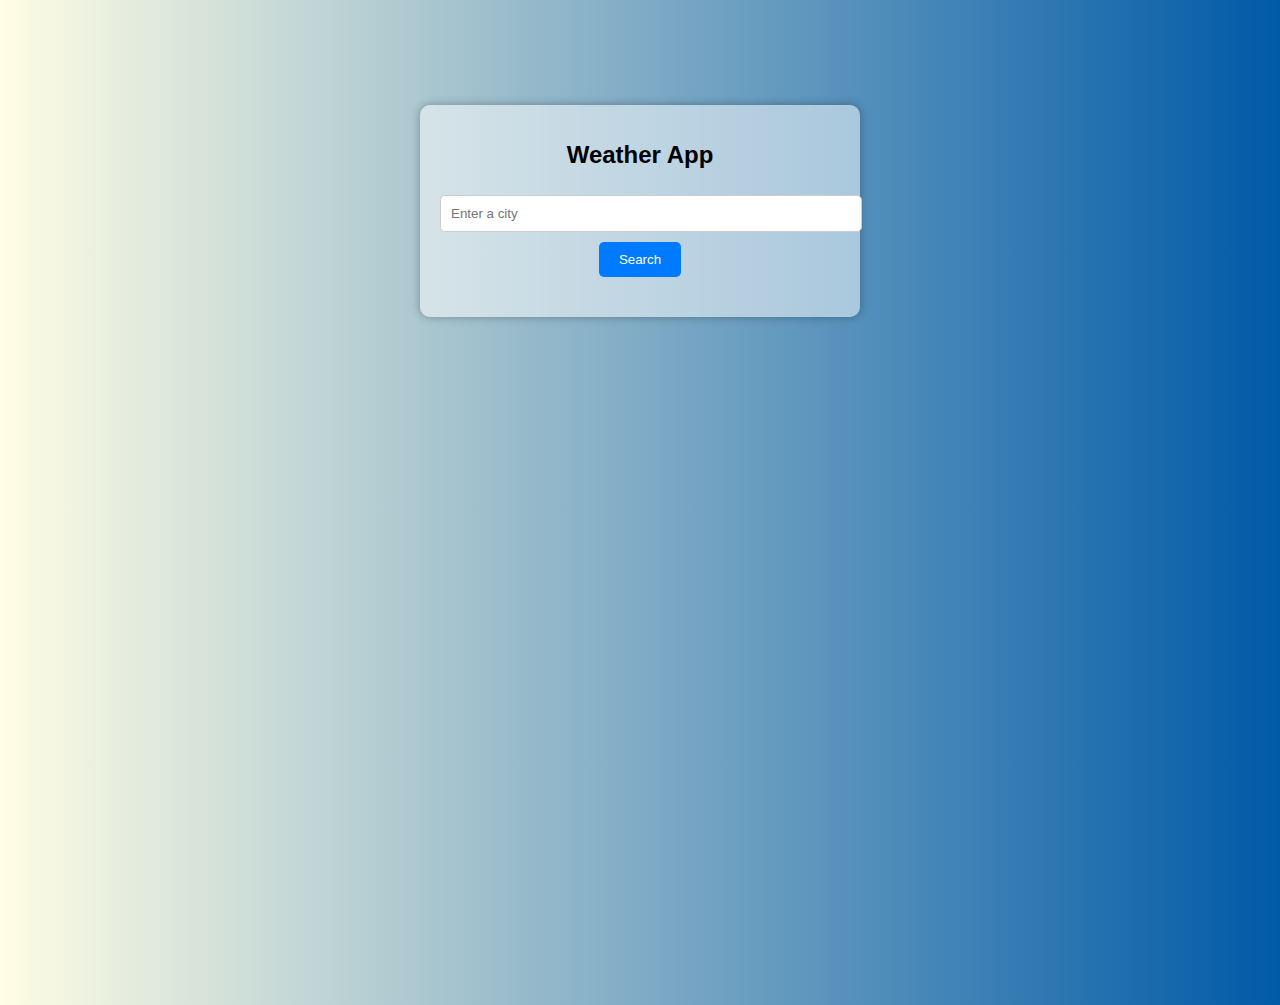
==== weather app.html @ 70c556b7 "new files" ====
<!DOCTYPE html>
<html lang="en">
  
  
<head>
    <meta charset="UTF-8">
    <meta name="viewport" content="width=device-width, initial-scale=1.0">
    <title>Weather App</title>
    <link rel="stylesheet" href="./css.css">
    <link rel="js" href="./java.js">
</head>
<body>
    <div class="container">
        <h1>Weather App</h1>
        <input type="text" id="locationInput" placeholder="Enter a city">
        <button id="searchButton">Search</button>
        <div class="weather-info">
            <h2 id="location"></h2>
            <p id="temperature"></p>
            <p id="description"></p>
        </div>
    </div>
    <script src="script.js"></script>
</body>
</html>
---- css.css ----
body {
  font-family: Arial, sans-serif;
  background-color: #f0f0f0;
}

.container {
  max-width: 400px;
  margin: 0 auto;
  text-align: center;
  padding: 20px;
  background-color: rgba(255, 255, 255, 0.5);
  border-radius: 10px;
  box-shadow: 0 0 10px rgba(0, 0, 0, 0.3);
  margin-top: 105px;
}

h1 {
  font-size: 24px;
}

input[type="text"] {
  width: 100%;
  padding: 10px;
  margin: 10px 0;
  border: 1px solid #ccc;
  border-radius: 5px;
}

button {
  background-color: #007BFF;
  color: #fff;
  border: none;
  padding: 10px 20px;
  border-radius: 5px;
  cursor: pointer;
}

.weather-info {
  margin-top: 20px;
}

body {
  background: #005AA7;
  background: -webkit-linear-gradient(to right, #FFFDE4, #005AA7);
  background: linear-gradient(to right, #FFFDE4, #005AA7);

  font-family: Arial, sans-serif;

  background-size: cover;
  background-position: center;
  background-repeat: no-repeat;
  height: 100vh;
  margin: 0;
  padding: 0;
}
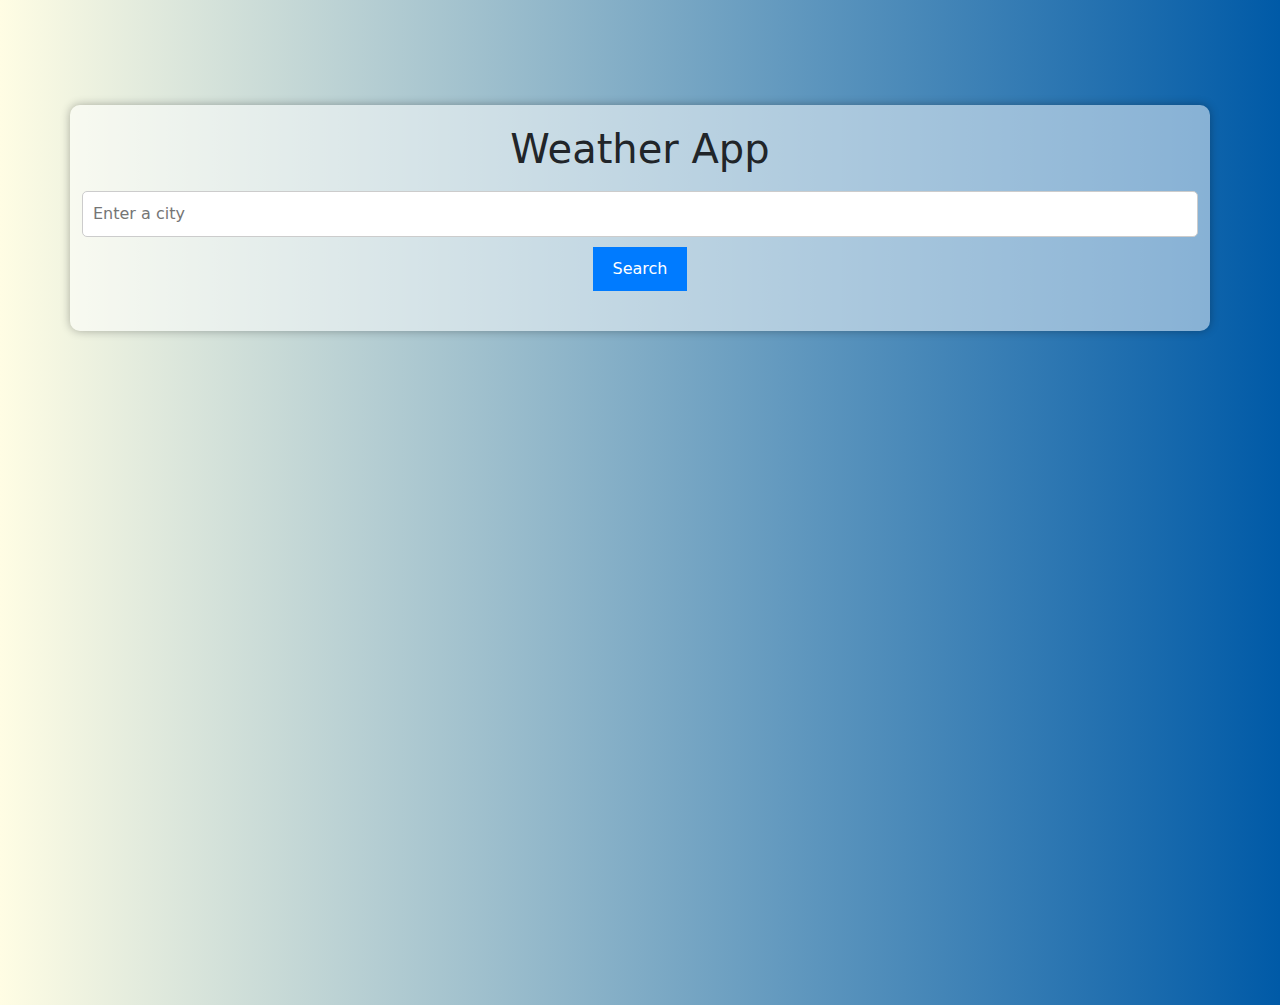
==== commit 8cee1589: "new files" ====
--- a/weather app.html
+++ b/weather app.html
@@ -1,15 +1,19 @@
 <!DOCTYPE html>
 <html lang="en">
-  
-  
+
+
 <head>
     <meta charset="UTF-8">
     <meta name="viewport" content="width=device-width, initial-scale=1.0">
     <title>Weather App</title>
     <link rel="stylesheet" href="./css.css">
     <link rel="js" href="./java.js">
+    <link rel="stylesheet" href="CSS guide.css">
+
 </head>
+
 <body>
+
     <div class="container">
         <h1>Weather App</h1>
         <input type="text" id="locationInput" placeholder="Enter a city">
@@ -22,4 +26,5 @@
     </div>
     <script src="script.js"></script>
 </body>
+
 </html>--- a/CSS guide.css
+++ b/CSS guide.css
@@ -0,0 +1,11752 @@
+@charset "UTF-8"; /*!
+ * Bootstrap  v5.3.2 (https://getbootstrap.com/)
+ * Copyright 2011-2023 The Bootstrap Authors
+ * Licensed under MIT (https://github.com/twbs/bootstrap/blob/main/LICENSE)
+ */
+:root,
+[data-bs-theme="light"] {
+  --bs-blue: #0d6efd;
+  --bs-indigo: #6610f2;
+  --bs-purple: #6f42c1;
+  --bs-pink: #d63384;
+  --bs-red: #dc3545;
+  --bs-orange: #fd7e14;
+  --bs-yellow: #ffc107;
+  --bs-green: #198754;
+  --bs-teal: #20c997;
+  --bs-cyan: #0dcaf0;
+  --bs-black: #000;
+  --bs-white: #fff;
+  --bs-gray: #6c757d;
+  --bs-gray-dark: #343a40;
+  --bs-gray-100: #f8f9fa;
+  --bs-gray-200: #e9ecef;
+  --bs-gray-300: #dee2e6;
+  --bs-gray-400: #ced4da;
+  --bs-gray-500: #adb5bd;
+  --bs-gray-600: #6c757d;
+  --bs-gray-700: #495057;
+  --bs-gray-800: #343a40;
+  --bs-gray-900: #212529;
+  --bs-primary: #0d6efd;
+  --bs-secondary: #6c757d;
+  --bs-success: #198754;
+  --bs-info: #0dcaf0;
+  --bs-warning: #ffc107;
+  --bs-danger: #dc3545;
+  --bs-light: #f8f9fa;
+  --bs-dark: #212529;
+  --bs-primary-rgb: 13, 110, 253;
+  --bs-secondary-rgb: 108, 117, 125;
+  --bs-success-rgb: 25, 135, 84;
+  --bs-info-rgb: 13, 202, 240;
+  --bs-warning-rgb: 255, 193, 7;
+  --bs-danger-rgb: 220, 53, 69;
+  --bs-light-rgb: 248, 249, 250;
+  --bs-dark-rgb: 33, 37, 41;
+  --bs-primary-text-emphasis: #052c65;
+  --bs-secondary-text-emphasis: #2b2f32;
+  --bs-success-text-emphasis: #0a3622;
+  --bs-info-text-emphasis: #055160;
+  --bs-warning-text-emphasis: #664d03;
+  --bs-danger-text-emphasis: #58151c;
+  --bs-light-text-emphasis: #495057;
+  --bs-dark-text-emphasis: #495057;
+  --bs-primary-bg-subtle: #cfe2ff;
+  --bs-secondary-bg-subtle: #e2e3e5;
+  --bs-success-bg-subtle: #d1e7dd;
+  --bs-info-bg-subtle: #cff4fc;
+  --bs-warning-bg-subtle: #fff3cd;
+  --bs-danger-bg-subtle: #f8d7da;
+  --bs-light-bg-subtle: #fcfcfd;
+  --bs-dark-bg-subtle: #ced4da;
+  --bs-primary-border-subtle: #9ec5fe;
+  --bs-secondary-border-subtle: #c4c8cb;
+  --bs-success-border-subtle: #a3cfbb;
+  --bs-info-border-subtle: #9eeaf9;
+  --bs-warning-border-subtle: #ffe69c;
+  --bs-danger-border-subtle: #f1aeb5;
+  --bs-light-border-subtle: #e9ecef;
+  --bs-dark-border-subtle: #adb5bd;
+  --bs-white-rgb: 255, 255, 255;
+  --bs-black-rgb: 0, 0, 0;
+  --bs-font-sans-serif: system-ui, -apple-system, "Segoe UI", Roboto,
+    "Helvetica Neue", "Noto Sans", "Liberation Sans", Arial, sans-serif,
+    "Apple Color Emoji", "Segoe UI Emoji", "Segoe UI Symbol", "Noto Color Emoji";
+  --bs-font-monospace: SFMono-Regular, Menlo, Monaco, Consolas,
+    "Liberation Mono", "Courier New", monospace;
+  --bs-gradient: linear-gradient(
+    180deg,
+    rgba(255, 255, 255, 0.15),
+    rgba(255, 255, 255, 0)
+  );
+  --bs-body-font-family: var(--bs-font-sans-serif);
+  --bs-body-font-size: 1rem;
+  --bs-body-font-weight: 400;
+  --bs-body-line-height: 1.5;
+  --bs-body-color: #212529;
+  --bs-body-color-rgb: 33, 37, 41;
+  --bs-body-bg: #fff;
+  --bs-body-bg-rgb: 255, 255, 255;
+  --bs-emphasis-color: #000;
+  --bs-emphasis-color-rgb: 0, 0, 0;
+  --bs-secondary-color: rgba(33, 37, 41, 0.75);
+  --bs-secondary-color-rgb: 33, 37, 41;
+  --bs-secondary-bg: #e9ecef;
+  --bs-secondary-bg-rgb: 233, 236, 239;
+  --bs-tertiary-color: rgba(33, 37, 41, 0.5);
+  --bs-tertiary-color-rgb: 33, 37, 41;
+  --bs-tertiary-bg: #f8f9fa;
+  --bs-tertiary-bg-rgb: 248, 249, 250;
+  --bs-heading-color: inherit;
+  --bs-link-color: #0d6efd;
+  --bs-link-color-rgb: 13, 110, 253;
+  --bs-link-decoration: underline;
+  --bs-link-hover-color: #0a58ca;
+  --bs-link-hover-color-rgb: 10, 88, 202;
+  --bs-code-color: #d63384;
+  --bs-highlight-color: #212529;
+  --bs-highlight-bg: #fff3cd;
+  --bs-border-width: 1px;
+  --bs-border-style: solid;
+  --bs-border-color: #dee2e6;
+  --bs-border-color-translucent: rgba(0, 0, 0, 0.175);
+  --bs-border-radius: 0.375rem;
+  --bs-border-radius-sm: 0.25rem;
+  --bs-border-radius-lg: 0.5rem;
+  --bs-border-radius-xl: 1rem;
+  --bs-border-radius-xxl: 2rem;
+  --bs-border-radius-2xl: var(--bs-border-radius-xxl);
+  --bs-border-radius-pill: 50rem;
+  --bs-box-shadow: 0 0.5rem 1rem rgba(0, 0, 0, 0.15);
+  --bs-box-shadow-sm: 0 0.125rem 0.25rem rgba(0, 0, 0, 0.075);
+  --bs-box-shadow-lg: 0 1rem 3rem rgba(0, 0, 0, 0.175);
+  --bs-box-shadow-inset: inset 0 1px 2px rgba(0, 0, 0, 0.075);
+  --bs-focus-ring-width: 0.25rem;
+  --bs-focus-ring-opacity: 0.25;
+  --bs-focus-ring-color: rgba(13, 110, 253, 0.25);
+  --bs-form-valid-color: #198754;
+  --bs-form-valid-border-color: #198754;
+  --bs-form-invalid-color: #dc3545;
+  --bs-form-invalid-border-color: #dc3545;
+}
+[data-bs-theme="dark"] {
+  color-scheme: dark;
+  --bs-body-color: #dee2e6;
+  --bs-body-color-rgb: 222, 226, 230;
+  --bs-body-bg: #212529;
+  --bs-body-bg-rgb: 33, 37, 41;
+  --bs-emphasis-color: #fff;
+  --bs-emphasis-color-rgb: 255, 255, 255;
+  --bs-secondary-color: rgba(222, 226, 230, 0.75);
+  --bs-secondary-color-rgb: 222, 226, 230;
+  --bs-secondary-bg: #343a40;
+  --bs-secondary-bg-rgb: 52, 58, 64;
+  --bs-tertiary-color: rgba(222, 226, 230, 0.5);
+  --bs-tertiary-color-rgb: 222, 226, 230;
+  --bs-tertiary-bg: #2b3035;
+  --bs-tertiary-bg-rgb: 43, 48, 53;
+  --bs-primary-text-emphasis: #6ea8fe;
+  --bs-secondary-text-emphasis: #a7acb1;
+  --bs-success-text-emphasis: #75b798;
+  --bs-info-text-emphasis: #6edff6;
+  --bs-warning-text-emphasis: #ffda6a;
+  --bs-danger-text-emphasis: #ea868f;
+  --bs-light-text-emphasis: #f8f9fa;
+  --bs-dark-text-emphasis: #dee2e6;
+  --bs-primary-bg-subtle: #031633;
+  --bs-secondary-bg-subtle: #161719;
+  --bs-success-bg-subtle: #051b11;
+  --bs-info-bg-subtle: #032830;
+  --bs-warning-bg-subtle: #332701;
+  --bs-danger-bg-subtle: #2c0b0e;
+  --bs-light-bg-subtle: #343a40;
+  --bs-dark-bg-subtle: #1a1d20;
+  --bs-primary-border-subtle: #084298;
+  --bs-secondary-border-subtle: #41464b;
+  --bs-success-border-subtle: #0f5132;
+  --bs-info-border-subtle: #087990;
+  --bs-warning-border-subtle: #997404;
+  --bs-danger-border-subtle: #842029;
+  --bs-light-border-subtle: #495057;
+  --bs-dark-border-subtle: #343a40;
+  --bs-heading-color: inherit;
+  --bs-link-color: #6ea8fe;
+  --bs-link-hover-color: #8bb9fe;
+  --bs-link-color-rgb: 110, 168, 254;
+  --bs-link-hover-color-rgb: 139, 185, 254;
+  --bs-code-color: #e685b5;
+  --bs-highlight-color: #dee2e6;
+  --bs-highlight-bg: #664d03;
+  --bs-border-color: #495057;
+  --bs-border-color-translucent: rgba(255, 255, 255, 0.15);
+  --bs-form-valid-color: #75b798;
+  --bs-form-valid-border-color: #75b798;
+  --bs-form-invalid-color: #ea868f;
+  --bs-form-invalid-border-color: #ea868f;
+}
+*,
+::after,
+::before {
+  box-sizing: border-box;
+}
+@media (prefers-reduced-motion: no-preference) {
+  :root {
+    scroll-behavior: smooth;
+  }
+}
+body {
+  margin: 0;
+  font-family: var(--bs-body-font-family);
+  font-size: var(--bs-body-font-size);
+  font-weight: var(--bs-body-font-weight);
+  line-height: var(--bs-body-line-height);
+  color: var(--bs-body-color);
+  text-align: var(--bs-body-text-align);
+  background-color: var(--bs-body-bg);
+  -webkit-text-size-adjust: 100%;
+  -webkit-tap-highlight-color: transparent;
+}
+hr {
+  margin: 1rem 0;
+  color: inherit;
+  border: 0;
+  border-top: var(--bs-border-width) solid;
+  opacity: 0.25;
+}
+.h1,
+.h2,
+.h3,
+.h4,
+.h5,
+.h6,
+h1,
+h2,
+h3,
+h4,
+h5,
+h6 {
+  margin-top: 0;
+  margin-bottom: 0.5rem;
+  font-weight: 500;
+  line-height: 1.2;
+  color: var(--bs-heading-color);
+}
+.h1,
+h1 {
+  font-size: calc(1.375rem + 1.5vw);
+}
+@media (min-width: 1200px) {
+  .h1,
+  h1 {
+    font-size: 2.5rem;
+  }
+}
+.h2,
+h2 {
+  font-size: calc(1.325rem + 0.9vw);
+}
+@media (min-width: 1200px) {
+  .h2,
+  h2 {
+    font-size: 2rem;
+  }
+}
+.h3,
+h3 {
+  font-size: calc(1.3rem + 0.6vw);
+}
+@media (min-width: 1200px) {
+  .h3,
+  h3 {
+    font-size: 1.75rem;
+  }
+}
+.h4,
+h4 {
+  font-size: calc(1.275rem + 0.3vw);
+}
+@media (min-width: 1200px) {
+  .h4,
+  h4 {
+    font-size: 1.5rem;
+  }
+}
+.h5,
+h5 {
+  font-size: 1.25rem;
+}
+.h6,
+h6 {
+  font-size: 1rem;
+}
+p {
+  margin-top: 0;
+  margin-bottom: 1rem;
+}
+abbr[title] {
+  -webkit-text-decoration: underline dotted;
+  text-decoration: underline dotted;
+  cursor: help;
+  -webkit-text-decoration-skip-ink: none;
+  text-decoration-skip-ink: none;
+}
+address {
+  margin-bottom: 1rem;
+  font-style: normal;
+  line-height: inherit;
+}
+ol,
+ul {
+  padding-left: 2rem;
+}
+dl,
+ol,
+ul {
+  margin-top: 0;
+  margin-bottom: 1rem;
+}
+ol ol,
+ol ul,
+ul ol,
+ul ul {
+  margin-bottom: 0;
+}
+dt {
+  font-weight: 700;
+}
+dd {
+  margin-bottom: 0.5rem;
+  margin-left: 0;
+}
+blockquote {
+  margin: 0 0 1rem;
+}
+b,
+strong {
+  font-weight: bolder;
+}
+.small,
+small {
+  font-size: 0.875em;
+}
+.mark,
+mark {
+  padding: 0.1875em;
+  color: var(--bs-highlight-color);
+  background-color: var(--bs-highlight-bg);
+}
+sub,
+sup {
+  position: relative;
+  font-size: 0.75em;
+  line-height: 0;
+  vertical-align: baseline;
+}
+sub {
+  bottom: -0.25em;
+}
+sup {
+  top: -0.5em;
+}
+a {
+  color: rgba(var(--bs-link-color-rgb), var(--bs-link-opacity, 1));
+  text-decoration: underline;
+}
+a:hover {
+  --bs-link-color-rgb: var(--bs-link-hover-color-rgb);
+}
+a:not([href]):not([class]),
+a:not([href]):not([class]):hover {
+  color: inherit;
+  text-decoration: none;
+}
+code,
+kbd,
+pre,
+samp {
+  font-family: var(--bs-font-monospace);
+  font-size: 1em;
+}
+pre {
+  display: block;
+  margin-top: 0;
+  margin-bottom: 1rem;
+  overflow: auto;
+  font-size: 0.875em;
+}
+pre code {
+  font-size: inherit;
+  color: inherit;
+  word-break: normal;
+}
+code {
+  font-size: 0.875em;
+  color: var(--bs-code-color);
+  word-wrap: break-word;
+}
+a > code {
+  color: inherit;
+}
+kbd {
+  padding: 0.1875rem 0.375rem;
+  font-size: 0.875em;
+  color: var(--bs-body-bg);
+  background-color: var(--bs-body-color);
+  border-radius: 0.25rem;
+}
+kbd kbd {
+  padding: 0;
+  font-size: 1em;
+}
+figure {
+  margin: 0 0 1rem;
+}
+img,
+svg {
+  vertical-align: middle;
+}
+table {
+  caption-side: bottom;
+  border-collapse: collapse;
+}
+caption {
+  padding-top: 0.5rem;
+  padding-bottom: 0.5rem;
+  color: var(--bs-secondary-color);
+  text-align: left;
+}
+th {
+  text-align: inherit;
+  text-align: -webkit-match-parent;
+}
+tbody,
+td,
+tfoot,
+th,
+thead,
+tr {
+  border-color: inherit;
+  border-style: solid;
+  border-width: 0;
+}
+label {
+  display: inline-block;
+}
+button {
+  border-radius: 0;
+}
+button:focus:not(:focus-visible) {
+  outline: 0;
+}
+button,
+input,
+optgroup,
+select,
+textarea {
+  margin: 0;
+  font-family: inherit;
+  font-size: inherit;
+  line-height: inherit;
+}
+button,
+select {
+  text-transform: none;
+}
+[role="button"] {
+  cursor: pointer;
+}
+select {
+  word-wrap: normal;
+}
+select:disabled {
+  opacity: 1;
+}
+[list]:not([type="date"]):not([type="datetime-local"]):not([type="month"]):not(
+    [type="week"]
+  ):not([type="time"])::-webkit-calendar-picker-indicator {
+  display: none !important;
+}
+[type="button"],
+[type="reset"],
+[type="submit"],
+button {
+  -webkit-appearance: button;
+}
+[type="button"]:not(:disabled),
+[type="reset"]:not(:disabled),
+[type="submit"]:not(:disabled),
+button:not(:disabled) {
+  cursor: pointer;
+}
+::-moz-focus-inner {
+  padding: 0;
+  border-style: none;
+}
+textarea {
+  resize: vertical;
+}
+fieldset {
+  min-width: 0;
+  padding: 0;
+  margin: 0;
+  border: 0;
+}
+legend {
+  float: left;
+  width: 100%;
+  padding: 0;
+  margin-bottom: 0.5rem;
+  font-size: calc(1.275rem + 0.3vw);
+  line-height: inherit;
+}
+@media (min-width: 1200px) {
+  legend {
+    font-size: 1.5rem;
+  }
+}
+legend + * {
+  clear: left;
+}
+::-webkit-datetime-edit-day-field,
+::-webkit-datetime-edit-fields-wrapper,
+::-webkit-datetime-edit-hour-field,
+::-webkit-datetime-edit-minute,
+::-webkit-datetime-edit-month-field,
+::-webkit-datetime-edit-text,
+::-webkit-datetime-edit-year-field {
+  padding: 0;
+}
+::-webkit-inner-spin-button {
+  height: auto;
+}
+[type="search"] {
+  -webkit-appearance: textfield;
+  outline-offset: -2px;
+}
+::-webkit-search-decoration {
+  -webkit-appearance: none;
+}
+::-webkit-color-swatch-wrapper {
+  padding: 0;
+}
+::-webkit-file-upload-button {
+  font: inherit;
+  -webkit-appearance: button;
+}
+::file-selector-button {
+  font: inherit;
+  -webkit-appearance: button;
+}
+output {
+  display: inline-block;
+}
+iframe {
+  border: 0;
+}
+summary {
+  display: list-item;
+  cursor: pointer;
+}
+progress {
+  vertical-align: baseline;
+}
+[hidden] {
+  display: none !important;
+}
+.lead {
+  font-size: 1.25rem;
+  font-weight: 300;
+}
+.display-1 {
+  font-size: calc(1.625rem + 4.5vw);
+  font-weight: 300;
+  line-height: 1.2;
+}
+@media (min-width: 1200px) {
+  .display-1 {
+    font-size: 5rem;
+  }
+}
+.display-2 {
+  font-size: calc(1.575rem + 3.9vw);
+  font-weight: 300;
+  line-height: 1.2;
+}
+@media (min-width: 1200px) {
+  .display-2 {
+    font-size: 4.5rem;
+  }
+}
+.display-3 {
+  font-size: calc(1.525rem + 3.3vw);
+  font-weight: 300;
+  line-height: 1.2;
+}
+@media (min-width: 1200px) {
+  .display-3 {
+    font-size: 4rem;
+  }
+}
+.display-4 {
+  font-size: calc(1.475rem + 2.7vw);
+  font-weight: 300;
+  line-height: 1.2;
+}
+@media (min-width: 1200px) {
+  .display-4 {
+    font-size: 3.5rem;
+  }
+}
+.display-5 {
+  font-size: calc(1.425rem + 2.1vw);
+  font-weight: 300;
+  line-height: 1.2;
+}
+@media (min-width: 1200px) {
+  .display-5 {
+    font-size: 3rem;
+  }
+}
+.display-6 {
+  font-size: calc(1.375rem + 1.5vw);
+  font-weight: 300;
+  line-height: 1.2;
+}
+@media (min-width: 1200px) {
+  .display-6 {
+    font-size: 2.5rem;
+  }
+}
+.list-unstyled {
+  padding-left: 0;
+  list-style: none;
+}
+.list-inline {
+  padding-left: 0;
+  list-style: none;
+}
+.list-inline-item {
+  display: inline-block;
+}
+.list-inline-item:not(:last-child) {
+  margin-right: 0.5rem;
+}
+.initialism {
+  font-size: 0.875em;
+  text-transform: uppercase;
+}
+.blockquote {
+  margin-bottom: 1rem;
+  font-size: 1.25rem;
+}
+.blockquote > :last-child {
+  margin-bottom: 0;
+}
+.blockquote-footer {
+  margin-top: -1rem;
+  margin-bottom: 1rem;
+  font-size: 0.875em;
+  color: #6c757d;
+}
+.blockquote-footer::before {
+  content: "— ";
+}
+.img-fluid {
+  max-width: 100%;
+  height: auto;
+}
+.img-thumbnail {
+  padding: 0.25rem;
+  background-color: var(--bs-body-bg);
+  border: var(--bs-border-width) solid var(--bs-border-color);
+  border-radius: var(--bs-border-radius);
+  max-width: 100%;
+  height: auto;
+}
+.figure {
+  display: inline-block;
+}
+.figure-img {
+  margin-bottom: 0.5rem;
+  line-height: 1;
+}
+.figure-caption {
+  font-size: 0.875em;
+  color: var(--bs-secondary-color);
+}
+.container,
+.container-fluid,
+.container-lg,
+.container-md,
+.container-sm,
+.container-xl,
+.container-xxl {
+  --bs-gutter-x: 1.5rem;
+  --bs-gutter-y: 0;
+  width: 100%;
+  padding-right: calc(var(--bs-gutter-x) * 0.5);
+  padding-left: calc(var(--bs-gutter-x) * 0.5);
+  margin-right: auto;
+  margin-left: auto;
+}
+@media (min-width: 576px) {
+  .container,
+  .container-sm {
+    max-width: 540px;
+  }
+}
+@media (min-width: 768px) {
+  .container,
+  .container-md,
+  .container-sm {
+    max-width: 720px;
+  }
+}
+@media (min-width: 992px) {
+  .container,
+  .container-lg,
+  .container-md,
+  .container-sm {
+    max-width: 960px;
+  }
+}
+@media (min-width: 1200px) {
+  .container,
+  .container-lg,
+  .container-md,
+  .container-sm,
+  .container-xl {
+    max-width: 1140px;
+  }
+}
+@media (min-width: 1400px) {
+  .container,
+  .container-lg,
+  .container-md,
+  .container-sm,
+  .container-xl,
+  .container-xxl {
+    max-width: 1320px;
+  }
+}
+:root {
+  --bs-breakpoint-xs: 0;
+  --bs-breakpoint-sm: 576px;
+  --bs-breakpoint-md: 768px;
+  --bs-breakpoint-lg: 992px;
+  --bs-breakpoint-xl: 1200px;
+  --bs-breakpoint-xxl: 1400px;
+}
+.row {
+  --bs-gutter-x: 1.5rem;
+  --bs-gutter-y: 0;
+  display: flex;
+  flex-wrap: wrap;
+  margin-top: calc(-1 * var(--bs-gutter-y));
+  margin-right: calc(-0.5 * var(--bs-gutter-x));
+  margin-left: calc(-0.5 * var(--bs-gutter-x));
+}
+.row > * {
+  flex-shrink: 0;
+  width: 100%;
+  max-width: 100%;
+  padding-right: calc(var(--bs-gutter-x) * 0.5);
+  padding-left: calc(var(--bs-gutter-x) * 0.5);
+  margin-top: var(--bs-gutter-y);
+}
+.col {
+  flex: 1 0 0%;
+}
+.row-cols-auto > * {
+  flex: 0 0 auto;
+  width: auto;
+}
+.row-cols-1 > * {
+  flex: 0 0 auto;
+  width: 100%;
+}
+.row-cols-2 > * {
+  flex: 0 0 auto;
+  width: 50%;
+}
+.row-cols-3 > * {
+  flex: 0 0 auto;
+  width: 33.33333333%;
+}
+.row-cols-4 > * {
+  flex: 0 0 auto;
+  width: 25%;
+}
+.row-cols-5 > * {
+  flex: 0 0 auto;
+  width: 20%;
+}
+.row-cols-6 > * {
+  flex: 0 0 auto;
+  width: 16.66666667%;
+}
+.col-auto {
+  flex: 0 0 auto;
+  width: auto;
+}
+.col-1 {
+  flex: 0 0 auto;
+  width: 8.33333333%;
+}
+.col-2 {
+  flex: 0 0 auto;
+  width: 16.66666667%;
+}
+.col-3 {
+  flex: 0 0 auto;
+  width: 25%;
+}
+.col-4 {
+  flex: 0 0 auto;
+  width: 33.33333333%;
+}
+.col-5 {
+  flex: 0 0 auto;
+  width: 41.66666667%;
+}
+.col-6 {
+  flex: 0 0 auto;
+  width: 50%;
+}
+.col-7 {
+  flex: 0 0 auto;
+  width: 58.33333333%;
+}
+.col-8 {
+  flex: 0 0 auto;
+  width: 66.66666667%;
+}
+.col-9 {
+  flex: 0 0 auto;
+  width: 75%;
+}
+.col-10 {
+  flex: 0 0 auto;
+  width: 83.33333333%;
+}
+.col-11 {
+  flex: 0 0 auto;
+  width: 91.66666667%;
+}
+.col-12 {
+  flex: 0 0 auto;
+  width: 100%;
+}
+.offset-1 {
+  margin-left: 8.33333333%;
+}
+.offset-2 {
+  margin-left: 16.66666667%;
+}
+.offset-3 {
+  margin-left: 25%;
+}
+.offset-4 {
+  margin-left: 33.33333333%;
+}
+.offset-5 {
+  margin-left: 41.66666667%;
+}
+.offset-6 {
+  margin-left: 50%;
+}
+.offset-7 {
+  margin-left: 58.33333333%;
+}
+.offset-8 {
+  margin-left: 66.66666667%;
+}
+.offset-9 {
+  margin-left: 75%;
+}
+.offset-10 {
+  margin-left: 83.33333333%;
+}
+.offset-11 {
+  margin-left: 91.66666667%;
+}
+.g-0,
+.gx-0 {
+  --bs-gutter-x: 0;
+}
+.g-0,
+.gy-0 {
+  --bs-gutter-y: 0;
+}
+.g-1,
+.gx-1 {
+  --bs-gutter-x: 0.25rem;
+}
+.g-1,
+.gy-1 {
+  --bs-gutter-y: 0.25rem;
+}
+.g-2,
+.gx-2 {
+  --bs-gutter-x: 0.5rem;
+}
+.g-2,
+.gy-2 {
+  --bs-gutter-y: 0.5rem;
+}
+.g-3,
+.gx-3 {
+  --bs-gutter-x: 1rem;
+}
+.g-3,
+.gy-3 {
+  --bs-gutter-y: 1rem;
+}
+.g-4,
+.gx-4 {
+  --bs-gutter-x: 1.5rem;
+}
+.g-4,
+.gy-4 {
+  --bs-gutter-y: 1.5rem;
+}
+.g-5,
+.gx-5 {
+  --bs-gutter-x: 3rem;
+}
+.g-5,
+.gy-5 {
+  --bs-gutter-y: 3rem;
+}
+@media (min-width: 576px) {
+  .col-sm {
+    flex: 1 0 0%;
+  }
+  .row-cols-sm-auto > * {
+    flex: 0 0 auto;
+    width: auto;
+  }
+  .row-cols-sm-1 > * {
+    flex: 0 0 auto;
+    width: 100%;
+  }
+  .row-cols-sm-2 > * {
+    flex: 0 0 auto;
+    width: 50%;
+  }
+  .row-cols-sm-3 > * {
+    flex: 0 0 auto;
+    width: 33.33333333%;
+  }
+  .row-cols-sm-4 > * {
+    flex: 0 0 auto;
+    width: 25%;
+  }
+  .row-cols-sm-5 > * {
+    flex: 0 0 auto;
+    width: 20%;
+  }
+  .row-cols-sm-6 > * {
+    flex: 0 0 auto;
+    width: 16.66666667%;
+  }
+  .col-sm-auto {
+    flex: 0 0 auto;
+    width: auto;
+  }
+  .col-sm-1 {
+    flex: 0 0 auto;
+    width: 8.33333333%;
+  }
+  .col-sm-2 {
+    flex: 0 0 auto;
+    width: 16.66666667%;
+  }
+  .col-sm-3 {
+    flex: 0 0 auto;
+    width: 25%;
+  }
+  .col-sm-4 {
+    flex: 0 0 auto;
+    width: 33.33333333%;
+  }
+  .col-sm-5 {
+    flex: 0 0 auto;
+    width: 41.66666667%;
+  }
+  .col-sm-6 {
+    flex: 0 0 auto;
+    width: 50%;
+  }
+  .col-sm-7 {
+    flex: 0 0 auto;
+    width: 58.33333333%;
+  }
+  .col-sm-8 {
+    flex: 0 0 auto;
+    width: 66.66666667%;
+  }
+  .col-sm-9 {
+    flex: 0 0 auto;
+    width: 75%;
+  }
+  .col-sm-10 {
+    flex: 0 0 auto;
+    width: 83.33333333%;
+  }
+  .col-sm-11 {
+    flex: 0 0 auto;
+    width: 91.66666667%;
+  }
+  .col-sm-12 {
+    flex: 0 0 auto;
+    width: 100%;
+  }
+  .offset-sm-0 {
+    margin-left: 0;
+  }
+  .offset-sm-1 {
+    margin-left: 8.33333333%;
+  }
+  .offset-sm-2 {
+    margin-left: 16.66666667%;
+  }
+  .offset-sm-3 {
+    margin-left: 25%;
+  }
+  .offset-sm-4 {
+    margin-left: 33.33333333%;
+  }
+  .offset-sm-5 {
+    margin-left: 41.66666667%;
+  }
+  .offset-sm-6 {
+    margin-left: 50%;
+  }
+  .offset-sm-7 {
+    margin-left: 58.33333333%;
+  }
+  .offset-sm-8 {
+    margin-left: 66.66666667%;
+  }
+  .offset-sm-9 {
+    margin-left: 75%;
+  }
+  .offset-sm-10 {
+    margin-left: 83.33333333%;
+  }
+  .offset-sm-11 {
+    margin-left: 91.66666667%;
+  }
+  .g-sm-0,
+  .gx-sm-0 {
+    --bs-gutter-x: 0;
+  }
+  .g-sm-0,
+  .gy-sm-0 {
+    --bs-gutter-y: 0;
+  }
+  .g-sm-1,
+  .gx-sm-1 {
+    --bs-gutter-x: 0.25rem;
+  }
+  .g-sm-1,
+  .gy-sm-1 {
+    --bs-gutter-y: 0.25rem;
+  }
+  .g-sm-2,
+  .gx-sm-2 {
+    --bs-gutter-x: 0.5rem;
+  }
+  .g-sm-2,
+  .gy-sm-2 {
+    --bs-gutter-y: 0.5rem;
+  }
+  .g-sm-3,
+  .gx-sm-3 {
+    --bs-gutter-x: 1rem;
+  }
+  .g-sm-3,
+  .gy-sm-3 {
+    --bs-gutter-y: 1rem;
+  }
+  .g-sm-4,
+  .gx-sm-4 {
+    --bs-gutter-x: 1.5rem;
+  }
+  .g-sm-4,
+  .gy-sm-4 {
+    --bs-gutter-y: 1.5rem;
+  }
+  .g-sm-5,
+  .gx-sm-5 {
+    --bs-gutter-x: 3rem;
+  }
+  .g-sm-5,
+  .gy-sm-5 {
+    --bs-gutter-y: 3rem;
+  }
+}
+@media (min-width: 768px) {
+  .col-md {
+    flex: 1 0 0%;
+  }
+  .row-cols-md-auto > * {
+    flex: 0 0 auto;
+    width: auto;
+  }
+  .row-cols-md-1 > * {
+    flex: 0 0 auto;
+    width: 100%;
+  }
+  .row-cols-md-2 > * {
+    flex: 0 0 auto;
+    width: 50%;
+  }
+  .row-cols-md-3 > * {
+    flex: 0 0 auto;
+    width: 33.33333333%;
+  }
+  .row-cols-md-4 > * {
+    flex: 0 0 auto;
+    width: 25%;
+  }
+  .row-cols-md-5 > * {
+    flex: 0 0 auto;
+    width: 20%;
+  }
+  .row-cols-md-6 > * {
+    flex: 0 0 auto;
+    width: 16.66666667%;
+  }
+  .col-md-auto {
+    flex: 0 0 auto;
+    width: auto;
+  }
+  .col-md-1 {
+    flex: 0 0 auto;
+    width: 8.33333333%;
+  }
+  .col-md-2 {
+    flex: 0 0 auto;
+    width: 16.66666667%;
+  }
+  .col-md-3 {
+    flex: 0 0 auto;
+    width: 25%;
+  }
+  .col-md-4 {
+    flex: 0 0 auto;
+    width: 33.33333333%;
+  }
+  .col-md-5 {
+    flex: 0 0 auto;
+    width: 41.66666667%;
+  }
+  .col-md-6 {
+    flex: 0 0 auto;
+    width: 50%;
+  }
+  .col-md-7 {
+    flex: 0 0 auto;
+    width: 58.33333333%;
+  }
+  .col-md-8 {
+    flex: 0 0 auto;
+    width: 66.66666667%;
+  }
+  .col-md-9 {
+    flex: 0 0 auto;
+    width: 75%;
+  }
+  .col-md-10 {
+    flex: 0 0 auto;
+    width: 83.33333333%;
+  }
+  .col-md-11 {
+    flex: 0 0 auto;
+    width: 91.66666667%;
+  }
+  .col-md-12 {
+    flex: 0 0 auto;
+    width: 100%;
+  }
+  .offset-md-0 {
+    margin-left: 0;
+  }
+  .offset-md-1 {
+    margin-left: 8.33333333%;
+  }
+  .offset-md-2 {
+    margin-left: 16.66666667%;
+  }
+  .offset-md-3 {
+    margin-left: 25%;
+  }
+  .offset-md-4 {
+    margin-left: 33.33333333%;
+  }
+  .offset-md-5 {
+    margin-left: 41.66666667%;
+  }
+  .offset-md-6 {
+    margin-left: 50%;
+  }
+  .offset-md-7 {
+    margin-left: 58.33333333%;
+  }
+  .offset-md-8 {
+    margin-left: 66.66666667%;
+  }
+  .offset-md-9 {
+    margin-left: 75%;
+  }
+  .offset-md-10 {
+    margin-left: 83.33333333%;
+  }
+  .offset-md-11 {
+    margin-left: 91.66666667%;
+  }
+  .g-md-0,
+  .gx-md-0 {
+    --bs-gutter-x: 0;
+  }
+  .g-md-0,
+  .gy-md-0 {
+    --bs-gutter-y: 0;
+  }
+  .g-md-1,
+  .gx-md-1 {
+    --bs-gutter-x: 0.25rem;
+  }
+  .g-md-1,
+  .gy-md-1 {
+    --bs-gutter-y: 0.25rem;
+  }
+  .g-md-2,
+  .gx-md-2 {
+    --bs-gutter-x: 0.5rem;
+  }
+  .g-md-2,
+  .gy-md-2 {
+    --bs-gutter-y: 0.5rem;
+  }
+  .g-md-3,
+  .gx-md-3 {
+    --bs-gutter-x: 1rem;
+  }
+  .g-md-3,
+  .gy-md-3 {
+    --bs-gutter-y: 1rem;
+  }
+  .g-md-4,
+  .gx-md-4 {
+    --bs-gutter-x: 1.5rem;
+  }
+  .g-md-4,
+  .gy-md-4 {
+    --bs-gutter-y: 1.5rem;
+  }
+  .g-md-5,
+  .gx-md-5 {
+    --bs-gutter-x: 3rem;
+  }
+  .g-md-5,
+  .gy-md-5 {
+    --bs-gutter-y: 3rem;
+  }
+}
+@media (min-width: 992px) {
+  .col-lg {
+    flex: 1 0 0%;
+  }
+  .row-cols-lg-auto > * {
+    flex: 0 0 auto;
+    width: auto;
+  }
+  .row-cols-lg-1 > * {
+    flex: 0 0 auto;
+    width: 100%;
+  }
+  .row-cols-lg-2 > * {
+    flex: 0 0 auto;
+    width: 50%;
+  }
+  .row-cols-lg-3 > * {
+    flex: 0 0 auto;
+    width: 33.33333333%;
+  }
+  .row-cols-lg-4 > * {
+    flex: 0 0 auto;
+    width: 25%;
+  }
+  .row-cols-lg-5 > * {
+    flex: 0 0 auto;
+    width: 20%;
+  }
+  .row-cols-lg-6 > * {
+    flex: 0 0 auto;
+    width: 16.66666667%;
+  }
+  .col-lg-auto {
+    flex: 0 0 auto;
+    width: auto;
+  }
+  .col-lg-1 {
+    flex: 0 0 auto;
+    width: 8.33333333%;
+  }
+  .col-lg-2 {
+    flex: 0 0 auto;
+    width: 16.66666667%;
+  }
+  .col-lg-3 {
+    flex: 0 0 auto;
+    width: 25%;
+  }
+  .col-lg-4 {
+    flex: 0 0 auto;
+    width: 33.33333333%;
+  }
+  .col-lg-5 {
+    flex: 0 0 auto;
+    width: 41.66666667%;
+  }
+  .col-lg-6 {
+    flex: 0 0 auto;
+    width: 50%;
+  }
+  .col-lg-7 {
+    flex: 0 0 auto;
+    width: 58.33333333%;
+  }
+  .col-lg-8 {
+    flex: 0 0 auto;
+    width: 66.66666667%;
+  }
+  .col-lg-9 {
+    flex: 0 0 auto;
+    width: 75%;
+  }
+  .col-lg-10 {
+    flex: 0 0 auto;
+    width: 83.33333333%;
+  }
+  .col-lg-11 {
+    flex: 0 0 auto;
+    width: 91.66666667%;
+  }
+  .col-lg-12 {
+    flex: 0 0 auto;
+    width: 100%;
+  }
+  .offset-lg-0 {
+    margin-left: 0;
+  }
+  .offset-lg-1 {
+    margin-left: 8.33333333%;
+  }
+  .offset-lg-2 {
+    margin-left: 16.66666667%;
+  }
+  .offset-lg-3 {
+    margin-left: 25%;
+  }
+  .offset-lg-4 {
+    margin-left: 33.33333333%;
+  }
+  .offset-lg-5 {
+    margin-left: 41.66666667%;
+  }
+  .offset-lg-6 {
+    margin-left: 50%;
+  }
+  .offset-lg-7 {
+    margin-left: 58.33333333%;
+  }
+  .offset-lg-8 {
+    margin-left: 66.66666667%;
+  }
+  .offset-lg-9 {
+    margin-left: 75%;
+  }
+  .offset-lg-10 {
+    margin-left: 83.33333333%;
+  }
+  .offset-lg-11 {
+    margin-left: 91.66666667%;
+  }
+  .g-lg-0,
+  .gx-lg-0 {
+    --bs-gutter-x: 0;
+  }
+  .g-lg-0,
+  .gy-lg-0 {
+    --bs-gutter-y: 0;
+  }
+  .g-lg-1,
+  .gx-lg-1 {
+    --bs-gutter-x: 0.25rem;
+  }
+  .g-lg-1,
+  .gy-lg-1 {
+    --bs-gutter-y: 0.25rem;
+  }
+  .g-lg-2,
+  .gx-lg-2 {
+    --bs-gutter-x: 0.5rem;
+  }
+  .g-lg-2,
+  .gy-lg-2 {
+    --bs-gutter-y: 0.5rem;
+  }
+  .g-lg-3,
+  .gx-lg-3 {
+    --bs-gutter-x: 1rem;
+  }
+  .g-lg-3,
+  .gy-lg-3 {
+    --bs-gutter-y: 1rem;
+  }
+  .g-lg-4,
+  .gx-lg-4 {
+    --bs-gutter-x: 1.5rem;
+  }
+  .g-lg-4,
+  .gy-lg-4 {
+    --bs-gutter-y: 1.5rem;
+  }
+  .g-lg-5,
+  .gx-lg-5 {
+    --bs-gutter-x: 3rem;
+  }
+  .g-lg-5,
+  .gy-lg-5 {
+    --bs-gutter-y: 3rem;
+  }
+}
+@media (min-width: 1200px) {
+  .col-xl {
+    flex: 1 0 0%;
+  }
+  .row-cols-xl-auto > * {
+    flex: 0 0 auto;
+    width: auto;
+  }
+  .row-cols-xl-1 > * {
+    flex: 0 0 auto;
+    width: 100%;
+  }
+  .row-cols-xl-2 > * {
+    flex: 0 0 auto;
+    width: 50%;
+  }
+  .row-cols-xl-3 > * {
+    flex: 0 0 auto;
+    width: 33.33333333%;
+  }
+  .row-cols-xl-4 > * {
+    flex: 0 0 auto;
+    width: 25%;
+  }
+  .row-cols-xl-5 > * {
+    flex: 0 0 auto;
+    width: 20%;
+  }
+  .row-cols-xl-6 > * {
+    flex: 0 0 auto;
+    width: 16.66666667%;
+  }
+  .col-xl-auto {
+    flex: 0 0 auto;
+    width: auto;
+  }
+  .col-xl-1 {
+    flex: 0 0 auto;
+    width: 8.33333333%;
+  }
+  .col-xl-2 {
+    flex: 0 0 auto;
+    width: 16.66666667%;
+  }
+  .col-xl-3 {
+    flex: 0 0 auto;
+    width: 25%;
+  }
+  .col-xl-4 {
+    flex: 0 0 auto;
+    width: 33.33333333%;
+  }
+  .col-xl-5 {
+    flex: 0 0 auto;
+    width: 41.66666667%;
+  }
+  .col-xl-6 {
+    flex: 0 0 auto;
+    width: 50%;
+  }
+  .col-xl-7 {
+    flex: 0 0 auto;
+    width: 58.33333333%;
+  }
+  .col-xl-8 {
+    flex: 0 0 auto;
+    width: 66.66666667%;
+  }
+  .col-xl-9 {
+    flex: 0 0 auto;
+    width: 75%;
+  }
+  .col-xl-10 {
+    flex: 0 0 auto;
+    width: 83.33333333%;
+  }
+  .col-xl-11 {
+    flex: 0 0 auto;
+    width: 91.66666667%;
+  }
+  .col-xl-12 {
+    flex: 0 0 auto;
+    width: 100%;
+  }
+  .offset-xl-0 {
+    margin-left: 0;
+  }
+  .offset-xl-1 {
+    margin-left: 8.33333333%;
+  }
+  .offset-xl-2 {
+    margin-left: 16.66666667%;
+  }
+  .offset-xl-3 {
+    margin-left: 25%;
+  }
+  .offset-xl-4 {
+    margin-left: 33.33333333%;
+  }
+  .offset-xl-5 {
+    margin-left: 41.66666667%;
+  }
+  .offset-xl-6 {
+    margin-left: 50%;
+  }
+  .offset-xl-7 {
+    margin-left: 58.33333333%;
+  }
+  .offset-xl-8 {
+    margin-left: 66.66666667%;
+  }
+  .offset-xl-9 {
+    margin-left: 75%;
+  }
+  .offset-xl-10 {
+    margin-left: 83.33333333%;
+  }
+  .offset-xl-11 {
+    margin-left: 91.66666667%;
+  }
+  .g-xl-0,
+  .gx-xl-0 {
+    --bs-gutter-x: 0;
+  }
+  .g-xl-0,
+  .gy-xl-0 {
+    --bs-gutter-y: 0;
+  }
+  .g-xl-1,
+  .gx-xl-1 {
+    --bs-gutter-x: 0.25rem;
+  }
+  .g-xl-1,
+  .gy-xl-1 {
+    --bs-gutter-y: 0.25rem;
+  }
+  .g-xl-2,
+  .gx-xl-2 {
+    --bs-gutter-x: 0.5rem;
+  }
+  .g-xl-2,
+  .gy-xl-2 {
+    --bs-gutter-y: 0.5rem;
+  }
+  .g-xl-3,
+  .gx-xl-3 {
+    --bs-gutter-x: 1rem;
+  }
+  .g-xl-3,
+  .gy-xl-3 {
+    --bs-gutter-y: 1rem;
+  }
+  .g-xl-4,
+  .gx-xl-4 {
+    --bs-gutter-x: 1.5rem;
+  }
+  .g-xl-4,
+  .gy-xl-4 {
+    --bs-gutter-y: 1.5rem;
+  }
+  .g-xl-5,
+  .gx-xl-5 {
+    --bs-gutter-x: 3rem;
+  }
+  .g-xl-5,
+  .gy-xl-5 {
+    --bs-gutter-y: 3rem;
+  }
+}
+@media (min-width: 1400px) {
+  .col-xxl {
+    flex: 1 0 0%;
+  }
+  .row-cols-xxl-auto > * {
+    flex: 0 0 auto;
+    width: auto;
+  }
+  .row-cols-xxl-1 > * {
+    flex: 0 0 auto;
+    width: 100%;
+  }
+  .row-cols-xxl-2 > * {
+    flex: 0 0 auto;
+    width: 50%;
+  }
+  .row-cols-xxl-3 > * {
+    flex: 0 0 auto;
+    width: 33.33333333%;
+  }
+  .row-cols-xxl-4 > * {
+    flex: 0 0 auto;
+    width: 25%;
+  }
+  .row-cols-xxl-5 > * {
+    flex: 0 0 auto;
+    width: 20%;
+  }
+  .row-cols-xxl-6 > * {
+    flex: 0 0 auto;
+    width: 16.66666667%;
+  }
+  .col-xxl-auto {
+    flex: 0 0 auto;
+    width: auto;
+  }
+  .col-xxl-1 {
+    flex: 0 0 auto;
+    width: 8.33333333%;
+  }
+  .col-xxl-2 {
+    flex: 0 0 auto;
+    width: 16.66666667%;
+  }
+  .col-xxl-3 {
+    flex: 0 0 auto;
+    width: 25%;
+  }
+  .col-xxl-4 {
+    flex: 0 0 auto;
+    width: 33.33333333%;
+  }
+  .col-xxl-5 {
+    flex: 0 0 auto;
+    width: 41.66666667%;
+  }
+  .col-xxl-6 {
+    flex: 0 0 auto;
+    width: 50%;
+  }
+  .col-xxl-7 {
+    flex: 0 0 auto;
+    width: 58.33333333%;
+  }
+  .col-xxl-8 {
+    flex: 0 0 auto;
+    width: 66.66666667%;
+  }
+  .col-xxl-9 {
+    flex: 0 0 auto;
+    width: 75%;
+  }
+  .col-xxl-10 {
+    flex: 0 0 auto;
+    width: 83.33333333%;
+  }
+  .col-xxl-11 {
+    flex: 0 0 auto;
+    width: 91.66666667%;
+  }
+  .col-xxl-12 {
+    flex: 0 0 auto;
+    width: 100%;
+  }
+  .offset-xxl-0 {
+    margin-left: 0;
+  }
+  .offset-xxl-1 {
+    margin-left: 8.33333333%;
+  }
+  .offset-xxl-2 {
+    margin-left: 16.66666667%;
+  }
+  .offset-xxl-3 {
+    margin-left: 25%;
+  }
+  .offset-xxl-4 {
+    margin-left: 33.33333333%;
+  }
+  .offset-xxl-5 {
+    margin-left: 41.66666667%;
+  }
+  .offset-xxl-6 {
+    margin-left: 50%;
+  }
+  .offset-xxl-7 {
+    margin-left: 58.33333333%;
+  }
+  .offset-xxl-8 {
+    margin-left: 66.66666667%;
+  }
+  .offset-xxl-9 {
+    margin-left: 75%;
+  }
+  .offset-xxl-10 {
+    margin-left: 83.33333333%;
+  }
+  .offset-xxl-11 {
+    margin-left: 91.66666667%;
+  }
+  .g-xxl-0,
+  .gx-xxl-0 {
+    --bs-gutter-x: 0;
+  }
+  .g-xxl-0,
+  .gy-xxl-0 {
+    --bs-gutter-y: 0;
+  }
+  .g-xxl-1,
+  .gx-xxl-1 {
+    --bs-gutter-x: 0.25rem;
+  }
+  .g-xxl-1,
+  .gy-xxl-1 {
+    --bs-gutter-y: 0.25rem;
+  }
+  .g-xxl-2,
+  .gx-xxl-2 {
+    --bs-gutter-x: 0.5rem;
+  }
+  .g-xxl-2,
+  .gy-xxl-2 {
+    --bs-gutter-y: 0.5rem;
+  }
+  .g-xxl-3,
+  .gx-xxl-3 {
+    --bs-gutter-x: 1rem;
+  }
+  .g-xxl-3,
+  .gy-xxl-3 {
+    --bs-gutter-y: 1rem;
+  }
+  .g-xxl-4,
+  .gx-xxl-4 {
+    --bs-gutter-x: 1.5rem;
+  }
+  .g-xxl-4,
+  .gy-xxl-4 {
+    --bs-gutter-y: 1.5rem;
+  }
+  .g-xxl-5,
+  .gx-xxl-5 {
+    --bs-gutter-x: 3rem;
+  }
+  .g-xxl-5,
+  .gy-xxl-5 {
+    --bs-gutter-y: 3rem;
+  }
+}
+.table {
+  --bs-table-color-type: initial;
+  --bs-table-bg-type: initial;
+  --bs-table-color-state: initial;
+  --bs-table-bg-state: initial;
+  --bs-table-color: var(--bs-emphasis-color);
+  --bs-table-bg: var(--bs-body-bg);
+  --bs-table-border-color: var(--bs-border-color);
+  --bs-table-accent-bg: transparent;
+  --bs-table-striped-color: var(--bs-emphasis-color);
+  --bs-table-striped-bg: rgba(var(--bs-emphasis-color-rgb), 0.05);
+  --bs-table-active-color: var(--bs-emphasis-color);
+  --bs-table-active-bg: rgba(var(--bs-emphasis-color-rgb), 0.1);
+  --bs-table-hover-color: var(--bs-emphasis-color);
+  --bs-table-hover-bg: rgba(var(--bs-emphasis-color-rgb), 0.075);
+  width: 100%;
+  margin-bottom: 1rem;
+  vertical-align: top;
+  border-color: var(--bs-table-border-color);
+}
+.table > :not(caption) > * > * {
+  padding: 0.5rem 0.5rem;
+  color: var(
+    --bs-table-color-state,
+    var(--bs-table-color-type, var(--bs-table-color))
+  );
+  background-color: var(--bs-table-bg);
+  border-bottom-width: var(--bs-border-width);
+  box-shadow: inset 0 0 0 9999px
+    var(--bs-table-bg-state, var(--bs-table-bg-type, var(--bs-table-accent-bg)));
+}
+.table > tbody {
+  vertical-align: inherit;
+}
+.table > thead {
+  vertical-align: bottom;
+}
+.table-group-divider {
+  border-top: calc(var(--bs-border-width) * 2) solid currentcolor;
+}
+.caption-top {
+  caption-side: top;
+}
+.table-sm > :not(caption) > * > * {
+  padding: 0.25rem 0.25rem;
+}
+.table-bordered > :not(caption) > * {
+  border-width: var(--bs-border-width) 0;
+}
+.table-bordered > :not(caption) > * > * {
+  border-width: 0 var(--bs-border-width);
+}
+.table-borderless > :not(caption) > * > * {
+  border-bottom-width: 0;
+}
+.table-borderless > :not(:first-child) {
+  border-top-width: 0;
+}
+.table-striped > tbody > tr:nth-of-type(odd) > * {
+  --bs-table-color-type: var(--bs-table-striped-color);
+  --bs-table-bg-type: var(--bs-table-striped-bg);
+}
+.table-striped-columns > :not(caption) > tr > :nth-child(2n) {
+  --bs-table-color-type: var(--bs-table-striped-color);
+  --bs-table-bg-type: var(--bs-table-striped-bg);
+}
+.table-active {
+  --bs-table-color-state: var(--bs-table-active-color);
+  --bs-table-bg-state: var(--bs-table-active-bg);
+}
+.table-hover > tbody > tr:hover > * {
+  --bs-table-color-state: var(--bs-table-hover-color);
+  --bs-table-bg-state: var(--bs-table-hover-bg);
+}
+.table-primary {
+  --bs-table-color: #000;
+  --bs-table-bg: #cfe2ff;
+  --bs-table-border-color: #a6b5cc;
+  --bs-table-striped-bg: #c5d7f2;
+  --bs-table-striped-color: #000;
+  --bs-table-active-bg: #bacbe6;
+  --bs-table-active-color: #000;
+  --bs-table-hover-bg: #bfd1ec;
+  --bs-table-hover-color: #000;
+  color: var(--bs-table-color);
+  border-color: var(--bs-table-border-color);
+}
+.table-secondary {
+  --bs-table-color: #000;
+  --bs-table-bg: #e2e3e5;
+  --bs-table-border-color: #b5b6b7;
+  --bs-table-striped-bg: #d7d8da;
+  --bs-table-striped-color: #000;
+  --bs-table-active-bg: #cbccce;
+  --bs-table-active-color: #000;
+  --bs-table-hover-bg: #d1d2d4;
+  --bs-table-hover-color: #000;
+  color: var(--bs-table-color);
+  border-color: var(--bs-table-border-color);
+}
+.table-success {
+  --bs-table-color: #000;
+  --bs-table-bg: #d1e7dd;
+  --bs-table-border-color: #a7b9b1;
+  --bs-table-striped-bg: #c7dbd2;
+  --bs-table-striped-color: #000;
+  --bs-table-active-bg: #bcd0c7;
+  --bs-table-active-color: #000;
+  --bs-table-hover-bg: #c1d6cc;
+  --bs-table-hover-color: #000;
+  color: var(--bs-table-color);
+  border-color: var(--bs-table-border-color);
+}
+.table-info {
+  --bs-table-color: #000;
+  --bs-table-bg: #cff4fc;
+  --bs-table-border-color: #a6c3ca;
+  --bs-table-striped-bg: #c5e8ef;
+  --bs-table-striped-color: #000;
+  --bs-table-active-bg: #badce3;
+  --bs-table-active-color: #000;
+  --bs-table-hover-bg: #bfe2e9;
+  --bs-table-hover-color: #000;
+  color: var(--bs-table-color);
+  border-color: var(--bs-table-border-color);
+}
+.table-warning {
+  --bs-table-color: #000;
+  --bs-table-bg: #fff3cd;
+  --bs-table-border-color: #ccc2a4;
+  --bs-table-striped-bg: #f2e7c3;
+  --bs-table-striped-color: #000;
+  --bs-table-active-bg: #e6dbb9;
+  --bs-table-active-color: #000;
+  --bs-table-hover-bg: #ece1be;
+  --bs-table-hover-color: #000;
+  color: var(--bs-table-color);
+  border-color: var(--bs-table-border-color);
+}
+.table-danger {
+  --bs-table-color: #000;
+  --bs-table-bg: #f8d7da;
+  --bs-table-border-color: #c6acae;
+  --bs-table-striped-bg: #eccccf;
+  --bs-table-striped-color: #000;
+  --bs-table-active-bg: #dfc2c4;
+  --bs-table-active-color: #000;
+  --bs-table-hover-bg: #e5c7ca;
+  --bs-table-hover-color: #000;
+  color: var(--bs-table-color);
+  border-color: var(--bs-table-border-color);
+}
+.table-light {
+  --bs-table-color: #000;
+  --bs-table-bg: #f8f9fa;
+  --bs-table-border-color: #c6c7c8;
+  --bs-table-striped-bg: #ecedee;
+  --bs-table-striped-color: #000;
+  --bs-table-active-bg: #dfe0e1;
+  --bs-table-active-color: #000;
+  --bs-table-hover-bg: #e5e6e7;
+  --bs-table-hover-color: #000;
+  color: var(--bs-table-color);
+  border-color: var(--bs-table-border-color);
+}
+.table-dark {
+  --bs-table-color: #fff;
+  --bs-table-bg: #212529;
+  --bs-table-border-color: #4d5154;
+  --bs-table-striped-bg: #2c3034;
+  --bs-table-striped-color: #fff;
+  --bs-table-active-bg: #373b3e;
+  --bs-table-active-color: #fff;
+  --bs-table-hover-bg: #323539;
+  --bs-table-hover-color: #fff;
+  color: var(--bs-table-color);
+  border-color: var(--bs-table-border-color);
+}
+.table-responsive {
+  overflow-x: auto;
+  -webkit-overflow-scrolling: touch;
+}
+@media (max-width: 575.98px) {
+  .table-responsive-sm {
+    overflow-x: auto;
+    -webkit-overflow-scrolling: touch;
+  }
+}
+@media (max-width: 767.98px) {
+  .table-responsive-md {
+    overflow-x: auto;
+    -webkit-overflow-scrolling: touch;
+  }
+}
+@media (max-width: 991.98px) {
+  .table-responsive-lg {
+    overflow-x: auto;
+    -webkit-overflow-scrolling: touch;
+  }
+}
+@media (max-width: 1199.98px) {
+  .table-responsive-xl {
+    overflow-x: auto;
+    -webkit-overflow-scrolling: touch;
+  }
+}
+@media (max-width: 1399.98px) {
+  .table-responsive-xxl {
+    overflow-x: auto;
+    -webkit-overflow-scrolling: touch;
+  }
+}
+.form-label {
+  margin-bottom: 0.5rem;
+}
+.col-form-label {
+  padding-top: calc(0.375rem + var(--bs-border-width));
+  padding-bottom: calc(0.375rem + var(--bs-border-width));
+  margin-bottom: 0;
+  font-size: inherit;
+  line-height: 1.5;
+}
+.col-form-label-lg {
+  padding-top: calc(0.5rem + var(--bs-border-width));
+  padding-bottom: calc(0.5rem + var(--bs-border-width));
+  font-size: 1.25rem;
+}
+.col-form-label-sm {
+  padding-top: calc(0.25rem + var(--bs-border-width));
+  padding-bottom: calc(0.25rem + var(--bs-border-width));
+  font-size: 0.875rem;
+}
+.form-text {
+  margin-top: 0.25rem;
+  font-size: 0.875em;
+  color: var(--bs-secondary-color);
+}
+.form-control {
+  display: block;
+  width: 100%;
+  padding: 0.375rem 0.75rem;
+  font-size: 1rem;
+  font-weight: 400;
+  line-height: 1.5;
+  color: var(--bs-body-color);
+  -webkit-appearance: none;
+  -moz-appearance: none;
+  appearance: none;
+  background-color: var(--bs-body-bg);
+  background-clip: padding-box;
+  border: var(--bs-border-width) solid var(--bs-border-color);
+  border-radius: var(--bs-border-radius);
+  transition: border-color 0.15s ease-in-out, box-shadow 0.15s ease-in-out;
+}
+@media (prefers-reduced-motion: reduce) {
+  .form-control {
+    transition: none;
+  }
+}
+.form-control[type="file"] {
+  overflow: hidden;
+}
+.form-control[type="file"]:not(:disabled):not([readonly]) {
+  cursor: pointer;
+}
+.form-control:focus {
+  color: var(--bs-body-color);
+  background-color: var(--bs-body-bg);
+  border-color: #86b7fe;
+  outline: 0;
+  box-shadow: 0 0 0 0.25rem rgba(13, 110, 253, 0.25);
+}
+.form-control::-webkit-date-and-time-value {
+  min-width: 85px;
+  height: 1.5em;
+  margin: 0;
+}
+.form-control::-webkit-datetime-edit {
+  display: block;
+  padding: 0;
+}
+.form-control::-moz-placeholder {
+  color: var(--bs-secondary-color);
+  opacity: 1;
+}
+.form-control::placeholder {
+  color: var(--bs-secondary-color);
+  opacity: 1;
+}
+.form-control:disabled {
+  background-color: var(--bs-secondary-bg);
+  opacity: 1;
+}
+.form-control::-webkit-file-upload-button {
+  padding: 0.375rem 0.75rem;
+  margin: -0.375rem -0.75rem;
+  -webkit-margin-end: 0.75rem;
+  margin-inline-end: 0.75rem;
+  color: var(--bs-body-color);
+  background-color: var(--bs-tertiary-bg);
+  pointer-events: none;
+  border-color: inherit;
+  border-style: solid;
+  border-width: 0;
+  border-inline-end-width: var(--bs-border-width);
+  border-radius: 0;
+  -webkit-transition: color 0.15s ease-in-out,
+    background-color 0.15s ease-in-out, border-color 0.15s ease-in-out,
+    box-shadow 0.15s ease-in-out;
+  transition: color 0.15s ease-in-out, background-color 0.15s ease-in-out,
+    border-color 0.15s ease-in-out, box-shadow 0.15s ease-in-out;
+}
+.form-control::file-selector-button {
+  padding: 0.375rem 0.75rem;
+  margin: -0.375rem -0.75rem;
+  -webkit-margin-end: 0.75rem;
+  margin-inline-end: 0.75rem;
+  color: var(--bs-body-color);
+  background-color: var(--bs-tertiary-bg);
+  pointer-events: none;
+  border-color: inherit;
+  border-style: solid;
+  border-width: 0;
+  border-inline-end-width: var(--bs-border-width);
+  border-radius: 0;
+  transition: color 0.15s ease-in-out, background-color 0.15s ease-in-out,
+    border-color 0.15s ease-in-out, box-shadow 0.15s ease-in-out;
+}
+@media (prefers-reduced-motion: reduce) {
+  .form-control::-webkit-file-upload-button {
+    -webkit-transition: none;
+    transition: none;
+  }
+  .form-control::file-selector-button {
+    transition: none;
+  }
+}
+.form-control:hover:not(:disabled):not([readonly])::-webkit-file-upload-button {
+  background-color: var(--bs-secondary-bg);
+}
+.form-control:hover:not(:disabled):not([readonly])::file-selector-button {
+  background-color: var(--bs-secondary-bg);
+}
+.form-control-plaintext {
+  display: block;
+  width: 100%;
+  padding: 0.375rem 0;
+  margin-bottom: 0;
+  line-height: 1.5;
+  color: var(--bs-body-color);
+  background-color: transparent;
+  border: solid transparent;
+  border-width: var(--bs-border-width) 0;
+}
+.form-control-plaintext:focus {
+  outline: 0;
+}
+.form-control-plaintext.form-control-lg,
+.form-control-plaintext.form-control-sm {
+  padding-right: 0;
+  padding-left: 0;
+}
+.form-control-sm {
+  min-height: calc(1.5em + 0.5rem + calc(var(--bs-border-width) * 2));
+  padding: 0.25rem 0.5rem;
+  font-size: 0.875rem;
+  border-radius: var(--bs-border-radius-sm);
+}
+.form-control-sm::-webkit-file-upload-button {
+  padding: 0.25rem 0.5rem;
+  margin: -0.25rem -0.5rem;
+  -webkit-margin-end: 0.5rem;
+  margin-inline-end: 0.5rem;
+}
+.form-control-sm::file-selector-button {
+  padding: 0.25rem 0.5rem;
+  margin: -0.25rem -0.5rem;
+  -webkit-margin-end: 0.5rem;
+  margin-inline-end: 0.5rem;
+}
+.form-control-lg {
+  min-height: calc(1.5em + 1rem + calc(var(--bs-border-width) * 2));
+  padding: 0.5rem 1rem;
+  font-size: 1.25rem;
+  border-radius: var(--bs-border-radius-lg);
+}
+.form-control-lg::-webkit-file-upload-button {
+  padding: 0.5rem 1rem;
+  margin: -0.5rem -1rem;
+  -webkit-margin-end: 1rem;
+  margin-inline-end: 1rem;
+}
+.form-control-lg::file-selector-button {
+  padding: 0.5rem 1rem;
+  margin: -0.5rem -1rem;
+  -webkit-margin-end: 1rem;
+  margin-inline-end: 1rem;
+}
+textarea.form-control {
+  min-height: calc(1.5em + 0.75rem + calc(var(--bs-border-width) * 2));
+}
+textarea.form-control-sm {
+  min-height: calc(1.5em + 0.5rem + calc(var(--bs-border-width) * 2));
+}
+textarea.form-control-lg {
+  min-height: calc(1.5em + 1rem + calc(var(--bs-border-width) * 2));
+}
+.form-control-color {
+  width: 3rem;
+  height: calc(1.5em + 0.75rem + calc(var(--bs-border-width) * 2));
+  padding: 0.375rem;
+}
+.form-control-color:not(:disabled):not([readonly]) {
+  cursor: pointer;
+}
+.form-control-color::-moz-color-swatch {
+  border: 0 !important;
+  border-radius: var(--bs-border-radius);
+}
+.form-control-color::-webkit-color-swatch {
+  border: 0 !important;
+  border-radius: var(--bs-border-radius);
+}
+.form-control-color.form-control-sm {
+  height: calc(1.5em + 0.5rem + calc(var(--bs-border-width) * 2));
+}
+.form-control-color.form-control-lg {
+  height: calc(1.5em + 1rem + calc(var(--bs-border-width) * 2));
+}
+.form-select {
+  --bs-form-select-bg-img: url("data:image/svg+xml,%3csvg xmlns='http://www.w3.org/2000/svg' viewBox='0 0 16 16'%3e%3cpath fill='none' stroke='%23343a40' stroke-linecap='round' stroke-linejoin='round' stroke-width='2' d='m2 5 6 6 6-6'/%3e%3c/svg%3e");
+  display: block;
+  width: 100%;
+  padding: 0.375rem 2.25rem 0.375rem 0.75rem;
+  font-size: 1rem;
+  font-weight: 400;
+  line-height: 1.5;
+  color: var(--bs-body-color);
+  -webkit-appearance: none;
+  -moz-appearance: none;
+  appearance: none;
+  background-color: var(--bs-body-bg);
+  background-image: var(--bs-form-select-bg-img),
+    var(--bs-form-select-bg-icon, none);
+  background-repeat: no-repeat;
+  background-position: right 0.75rem center;
+  background-size: 16px 12px;
+  border: var(--bs-border-width) solid var(--bs-border-color);
+  border-radius: var(--bs-border-radius);
+  transition: border-color 0.15s ease-in-out, box-shadow 0.15s ease-in-out;
+}
+@media (prefers-reduced-motion: reduce) {
+  .form-select {
+    transition: none;
+  }
+}
+.form-select:focus {
+  border-color: #86b7fe;
+  outline: 0;
+  box-shadow: 0 0 0 0.25rem rgba(13, 110, 253, 0.25);
+}
+.form-select[multiple],
+.form-select[size]:not([size="1"]) {
+  padding-right: 0.75rem;
+  background-image: none;
+}
+.form-select:disabled {
+  background-color: var(--bs-secondary-bg);
+}
+.form-select:-moz-focusring {
+  color: transparent;
+  text-shadow: 0 0 0 var(--bs-body-color);
+}
+.form-select-sm {
+  padding-top: 0.25rem;
+  padding-bottom: 0.25rem;
+  padding-left: 0.5rem;
+  font-size: 0.875rem;
+  border-radius: var(--bs-border-radius-sm);
+}
+.form-select-lg {
+  padding-top: 0.5rem;
+  padding-bottom: 0.5rem;
+  padding-left: 1rem;
+  font-size: 1.25rem;
+  border-radius: var(--bs-border-radius-lg);
+}
+[data-bs-theme="dark"] .form-select {
+  --bs-form-select-bg-img: url("data:image/svg+xml,%3csvg xmlns='http://www.w3.org/2000/svg' viewBox='0 0 16 16'%3e%3cpath fill='none' stroke='%23dee2e6' stroke-linecap='round' stroke-linejoin='round' stroke-width='2' d='m2 5 6 6 6-6'/%3e%3c/svg%3e");
+}
+.form-check {
+  display: block;
+  min-height: 1.5rem;
+  padding-left: 1.5em;
+  margin-bottom: 0.125rem;
+}
+.form-check .form-check-input {
+  float: left;
+  margin-left: -1.5em;
+}
+.form-check-reverse {
+  padding-right: 1.5em;
+  padding-left: 0;
+  text-align: right;
+}
+.form-check-reverse .form-check-input {
+  float: right;
+  margin-right: -1.5em;
+  margin-left: 0;
+}
+.form-check-input {
+  --bs-form-check-bg: var(--bs-body-bg);
+  flex-shrink: 0;
+  width: 1em;
+  height: 1em;
+  margin-top: 0.25em;
+  vertical-align: top;
+  -webkit-appearance: none;
+  -moz-appearance: none;
+  appearance: none;
+  background-color: var(--bs-form-check-bg);
+  background-image: var(--bs-form-check-bg-image);
+  background-repeat: no-repeat;
+  background-position: center;
+  background-size: contain;
+  border: var(--bs-border-width) solid var(--bs-border-color);
+  -webkit-print-color-adjust: exact;
+  color-adjust: exact;
+  print-color-adjust: exact;
+}
+.form-check-input[type="checkbox"] {
+  border-radius: 0.25em;
+}
+.form-check-input[type="radio"] {
+  border-radius: 50%;
+}
+.form-check-input:active {
+  filter: brightness(90%);
+}
+.form-check-input:focus {
+  border-color: #86b7fe;
+  outline: 0;
+  box-shadow: 0 0 0 0.25rem rgba(13, 110, 253, 0.25);
+}
+.form-check-input:checked {
+  background-color: #0d6efd;
+  border-color: #0d6efd;
+}
+.form-check-input:checked[type="checkbox"] {
+  --bs-form-check-bg-image: url("data:image/svg+xml,%3csvg xmlns='http://www.w3.org/2000/svg' viewBox='0 0 20 20'%3e%3cpath fill='none' stroke='%23fff' stroke-linecap='round' stroke-linejoin='round' stroke-width='3' d='m6 10 3 3 6-6'/%3e%3c/svg%3e");
+}
+.form-check-input:checked[type="radio"] {
+  --bs-form-check-bg-image: url("data:image/svg+xml,%3csvg xmlns='http://www.w3.org/2000/svg' viewBox='-4 -4 8 8'%3e%3ccircle r='2' fill='%23fff'/%3e%3c/svg%3e");
+}
+.form-check-input[type="checkbox"]:indeterminate {
+  background-color: #0d6efd;
+  border-color: #0d6efd;
+  --bs-form-check-bg-image: url("data:image/svg+xml,%3csvg xmlns='http://www.w3.org/2000/svg' viewBox='0 0 20 20'%3e%3cpath fill='none' stroke='%23fff' stroke-linecap='round' stroke-linejoin='round' stroke-width='3' d='M6 10h8'/%3e%3c/svg%3e");
+}
+.form-check-input:disabled {
+  pointer-events: none;
+  filter: none;
+  opacity: 0.5;
+}
+.form-check-input:disabled ~ .form-check-label,
+.form-check-input[disabled] ~ .form-check-label {
+  cursor: default;
+  opacity: 0.5;
+}
+.form-switch {
+  padding-left: 2.5em;
+}
+.form-switch .form-check-input {
+  --bs-form-switch-bg: url("data:image/svg+xml,%3csvg xmlns='http://www.w3.org/2000/svg' viewBox='-4 -4 8 8'%3e%3ccircle r='3' fill='rgba%280, 0, 0, 0.25%29'/%3e%3c/svg%3e");
+  width: 2em;
+  margin-left: -2.5em;
+  background-image: var(--bs-form-switch-bg);
+  background-position: left center;
+  border-radius: 2em;
+  transition: background-position 0.15s ease-in-out;
+}
+@media (prefers-reduced-motion: reduce) {
+  .form-switch .form-check-input {
+    transition: none;
+  }
+}
+.form-switch .form-check-input:focus {
+  --bs-form-switch-bg: url("data:image/svg+xml,%3csvg xmlns='http://www.w3.org/2000/svg' viewBox='-4 -4 8 8'%3e%3ccircle r='3' fill='%2386b7fe'/%3e%3c/svg%3e");
+}
+.form-switch .form-check-input:checked {
+  background-position: right center;
+  --bs-form-switch-bg: url("data:image/svg+xml,%3csvg xmlns='http://www.w3.org/2000/svg' viewBox='-4 -4 8 8'%3e%3ccircle r='3' fill='%23fff'/%3e%3c/svg%3e");
+}
+.form-switch.form-check-reverse {
+  padding-right: 2.5em;
+  padding-left: 0;
+}
+.form-switch.form-check-reverse .form-check-input {
+  margin-right: -2.5em;
+  margin-left: 0;
+}
+.form-check-inline {
+  display: inline-block;
+  margin-right: 1rem;
+}
+.btn-check {
+  position: absolute;
+  clip: rect(0, 0, 0, 0);
+  pointer-events: none;
+}
+.btn-check:disabled + .btn,
+.btn-check[disabled] + .btn {
+  pointer-events: none;
+  filter: none;
+  opacity: 0.65;
+}
+[data-bs-theme="dark"]
+  .form-switch
+  .form-check-input:not(:checked):not(:focus) {
+  --bs-form-switch-bg: url("data:image/svg+xml,%3csvg xmlns='http://www.w3.org/2000/svg' viewBox='-4 -4 8 8'%3e%3ccircle r='3' fill='rgba%28255, 255, 255, 0.25%29'/%3e%3c/svg%3e");
+}
+.form-range {
+  width: 100%;
+  height: 1.5rem;
+  padding: 0;
+  -webkit-appearance: none;
+  -moz-appearance: none;
+  appearance: none;
+  background-color: transparent;
+}
+.form-range:focus {
+  outline: 0;
+}
+.form-range:focus::-webkit-slider-thumb {
+  box-shadow: 0 0 0 1px #fff, 0 0 0 0.25rem rgba(13, 110, 253, 0.25);
+}
+.form-range:focus::-moz-range-thumb {
+  box-shadow: 0 0 0 1px #fff, 0 0 0 0.25rem rgba(13, 110, 253, 0.25);
+}
+.form-range::-moz-focus-outer {
+  border: 0;
+}
+.form-range::-webkit-slider-thumb {
+  width: 1rem;
+  height: 1rem;
+  margin-top: -0.25rem;
+  -webkit-appearance: none;
+  appearance: none;
+  background-color: #0d6efd;
+  border: 0;
+  border-radius: 1rem;
+  -webkit-transition: background-color 0.15s ease-in-out,
+    border-color 0.15s ease-in-out, box-shadow 0.15s ease-in-out;
+  transition: background-color 0.15s ease-in-out, border-color 0.15s ease-in-out,
+    box-shadow 0.15s ease-in-out;
+}
+@media (prefers-reduced-motion: reduce) {
+  .form-range::-webkit-slider-thumb {
+    -webkit-transition: none;
+    transition: none;
+  }
+}
+.form-range::-webkit-slider-thumb:active {
+  background-color: #b6d4fe;
+}
+.form-range::-webkit-slider-runnable-track {
+  width: 100%;
+  height: 0.5rem;
+  color: transparent;
+  cursor: pointer;
+  background-color: var(--bs-secondary-bg);
+  border-color: transparent;
+  border-radius: 1rem;
+}
+.form-range::-moz-range-thumb {
+  width: 1rem;
+  height: 1rem;
+  -moz-appearance: none;
+  appearance: none;
+  background-color: #0d6efd;
+  border: 0;
+  border-radius: 1rem;
+  -moz-transition: background-color 0.15s ease-in-out,
+    border-color 0.15s ease-in-out, box-shadow 0.15s ease-in-out;
+  transition: background-color 0.15s ease-in-out, border-color 0.15s ease-in-out,
+    box-shadow 0.15s ease-in-out;
+}
+@media (prefers-reduced-motion: reduce) {
+  .form-range::-moz-range-thumb {
+    -moz-transition: none;
+    transition: none;
+  }
+}
+.form-range::-moz-range-thumb:active {
+  background-color: #b6d4fe;
+}
+.form-range::-moz-range-track {
+  width: 100%;
+  height: 0.5rem;
+  color: transparent;
+  cursor: pointer;
+  background-color: var(--bs-secondary-bg);
+  border-color: transparent;
+  border-radius: 1rem;
+}
+.form-range:disabled {
+  pointer-events: none;
+}
+.form-range:disabled::-webkit-slider-thumb {
+  background-color: var(--bs-secondary-color);
+}
+.form-range:disabled::-moz-range-thumb {
+  background-color: var(--bs-secondary-color);
+}
+.form-floating {
+  position: relative;
+}
+.form-floating > .form-control,
+.form-floating > .form-control-plaintext,
+.form-floating > .form-select {
+  height: calc(3.5rem + calc(var(--bs-border-width) * 2));
+  min-height: calc(3.5rem + calc(var(--bs-border-width) * 2));
+  line-height: 1.25;
+}
+.form-floating > label {
+  position: absolute;
+  top: 0;
+  left: 0;
+  z-index: 2;
+  height: 100%;
+  padding: 1rem 0.75rem;
+  overflow: hidden;
+  text-align: start;
+  text-overflow: ellipsis;
+  white-space: nowrap;
+  pointer-events: none;
+  border: var(--bs-border-width) solid transparent;
+  transform-origin: 0 0;
+  transition: opacity 0.1s ease-in-out, transform 0.1s ease-in-out;
+}
+@media (prefers-reduced-motion: reduce) {
+  .form-floating > label {
+    transition: none;
+  }
+}
+.form-floating > .form-control,
+.form-floating > .form-control-plaintext {
+  padding: 1rem 0.75rem;
+}
+.form-floating > .form-control-plaintext::-moz-placeholder,
+.form-floating > .form-control::-moz-placeholder {
+  color: transparent;
+}
+.form-floating > .form-control-plaintext::placeholder,
+.form-floating > .form-control::placeholder {
+  color: transparent;
+}
+.form-floating > .form-control-plaintext:not(:-moz-placeholder-shown),
+.form-floating > .form-control:not(:-moz-placeholder-shown) {
+  padding-top: 1.625rem;
+  padding-bottom: 0.625rem;
+}
+.form-floating > .form-control-plaintext:focus,
+.form-floating > .form-control-plaintext:not(:placeholder-shown),
+.form-floating > .form-control:focus,
+.form-floating > .form-control:not(:placeholder-shown) {
+  padding-top: 1.625rem;
+  padding-bottom: 0.625rem;
+}
+.form-floating > .form-control-plaintext:-webkit-autofill,
+.form-floating > .form-control:-webkit-autofill {
+  padding-top: 1.625rem;
+  padding-bottom: 0.625rem;
+}
+.form-floating > .form-select {
+  padding-top: 1.625rem;
+  padding-bottom: 0.625rem;
+}
+.form-floating > .form-control:not(:-moz-placeholder-shown) ~ label {
+  color: rgba(var(--bs-body-color-rgb), 0.65);
+  transform: scale(0.85) translateY(-0.5rem) translateX(0.15rem);
+}
+.form-floating > .form-control-plaintext ~ label,
+.form-floating > .form-control:focus ~ label,
+.form-floating > .form-control:not(:placeholder-shown) ~ label,
+.form-floating > .form-select ~ label {
+  color: rgba(var(--bs-body-color-rgb), 0.65);
+  transform: scale(0.85) translateY(-0.5rem) translateX(0.15rem);
+}
+.form-floating > .form-control:not(:-moz-placeholder-shown) ~ label::after {
+  position: absolute;
+  inset: 1rem 0.375rem;
+  z-index: -1;
+  height: 1.5em;
+  content: "";
+  background-color: var(--bs-body-bg);
+  border-radius: var(--bs-border-radius);
+}
+.form-floating > .form-control-plaintext ~ label::after,
+.form-floating > .form-control:focus ~ label::after,
+.form-floating > .form-control:not(:placeholder-shown) ~ label::after,
+.form-floating > .form-select ~ label::after {
+  position: absolute;
+  inset: 1rem 0.375rem;
+  z-index: -1;
+  height: 1.5em;
+  content: "";
+  background-color: var(--bs-body-bg);
+  border-radius: var(--bs-border-radius);
+}
+.form-floating > .form-control:-webkit-autofill ~ label {
+  color: rgba(var(--bs-body-color-rgb), 0.65);
+  transform: scale(0.85) translateY(-0.5rem) translateX(0.15rem);
+}
+.form-floating > .form-control-plaintext ~ label {
+  border-width: var(--bs-border-width) 0;
+}
+.form-floating > .form-control:disabled ~ label,
+.form-floating > :disabled ~ label {
+  color: #6c757d;
+}
+.form-floating > .form-control:disabled ~ label::after,
+.form-floating > :disabled ~ label::after {
+  background-color: var(--bs-secondary-bg);
+}
+.input-group {
+  position: relative;
+  display: flex;
+  flex-wrap: wrap;
+  align-items: stretch;
+  width: 100%;
+}
+.input-group > .form-control,
+.input-group > .form-floating,
+.input-group > .form-select {
+  position: relative;
+  flex: 1 1 auto;
+  width: 1%;
+  min-width: 0;
+}
+.input-group > .form-control:focus,
+.input-group > .form-floating:focus-within,
+.input-group > .form-select:focus {
+  z-index: 5;
+}
+.input-group .btn {
+  position: relative;
+  z-index: 2;
+}
+.input-group .btn:focus {
+  z-index: 5;
+}
+.input-group-text {
+  display: flex;
+  align-items: center;
+  padding: 0.375rem 0.75rem;
+  font-size: 1rem;
+  font-weight: 400;
+  line-height: 1.5;
+  color: var(--bs-body-color);
+  text-align: center;
+  white-space: nowrap;
+  background-color: var(--bs-tertiary-bg);
+  border: var(--bs-border-width) solid var(--bs-border-color);
+  border-radius: var(--bs-border-radius);
+}
+.input-group-lg > .btn,
+.input-group-lg > .form-control,
+.input-group-lg > .form-select,
+.input-group-lg > .input-group-text {
+  padding: 0.5rem 1rem;
+  font-size: 1.25rem;
+  border-radius: var(--bs-border-radius-lg);
+}
+.input-group-sm > .btn,
+.input-group-sm > .form-control,
+.input-group-sm > .form-select,
+.input-group-sm > .input-group-text {
+  padding: 0.25rem 0.5rem;
+  font-size: 0.875rem;
+  border-radius: var(--bs-border-radius-sm);
+}
+.input-group-lg > .form-select,
+.input-group-sm > .form-select {
+  padding-right: 3rem;
+}
+.input-group:not(.has-validation) > .dropdown-toggle:nth-last-child(n + 3),
+.input-group:not(.has-validation)
+  > .form-floating:not(:last-child)
+  > .form-control,
+.input-group:not(.has-validation)
+  > .form-floating:not(:last-child)
+  > .form-select,
+.input-group:not(.has-validation)
+  > :not(:last-child):not(.dropdown-toggle):not(.dropdown-menu):not(
+    .form-floating
+  ) {
+  border-top-right-radius: 0;
+  border-bottom-right-radius: 0;
+}
+.input-group.has-validation > .dropdown-toggle:nth-last-child(n + 4),
+.input-group.has-validation
+  > .form-floating:nth-last-child(n + 3)
+  > .form-control,
+.input-group.has-validation
+  > .form-floating:nth-last-child(n + 3)
+  > .form-select,
+.input-group.has-validation
+  > :nth-last-child(n + 3):not(.dropdown-toggle):not(.dropdown-menu):not(
+    .form-floating
+  ) {
+  border-top-right-radius: 0;
+  border-bottom-right-radius: 0;
+}
+.input-group
+  > :not(:first-child):not(.dropdown-menu):not(.valid-tooltip):not(
+    .valid-feedback
+  ):not(.invalid-tooltip):not(.invalid-feedback) {
+  margin-left: calc(var(--bs-border-width) * -1);
+  border-top-left-radius: 0;
+  border-bottom-left-radius: 0;
+}
+.input-group > .form-floating:not(:first-child) > .form-control,
+.input-group > .form-floating:not(:first-child) > .form-select {
+  border-top-left-radius: 0;
+  border-bottom-left-radius: 0;
+}
+.valid-feedback {
+  display: none;
+  width: 100%;
+  margin-top: 0.25rem;
+  font-size: 0.875em;
+  color: var(--bs-form-valid-color);
+}
+.valid-tooltip {
+  position: absolute;
+  top: 100%;
+  z-index: 5;
+  display: none;
+  max-width: 100%;
+  padding: 0.25rem 0.5rem;
+  margin-top: 0.1rem;
+  font-size: 0.875rem;
+  color: #fff;
+  background-color: var(--bs-success);
+  border-radius: var(--bs-border-radius);
+}
+.is-valid ~ .valid-feedback,
+.is-valid ~ .valid-tooltip,
+.was-validated :valid ~ .valid-feedback,
+.was-validated :valid ~ .valid-tooltip {
+  display: block;
+}
+.form-control.is-valid,
+.was-validated .form-control:valid {
+  border-color: var(--bs-form-valid-border-color);
+  padding-right: calc(1.5em + 0.75rem);
+  background-image: url("data:image/svg+xml,%3csvg xmlns='http://www.w3.org/2000/svg' viewBox='0 0 8 8'%3e%3cpath fill='%23198754' d='M2.3 6.73.6 4.53c-.4-1.04.46-1.4 1.1-.8l1.1 1.4 3.4-3.8c.6-.63 1.6-.27 1.2.7l-4 4.6c-.43.5-.8.4-1.1.1z'/%3e%3c/svg%3e");
+  background-repeat: no-repeat;
+  background-position: right calc(0.375em + 0.1875rem) center;
+  background-size: calc(0.75em + 0.375rem) calc(0.75em + 0.375rem);
+}
+.form-control.is-valid:focus,
+.was-validated .form-control:valid:focus {
+  border-color: var(--bs-form-valid-border-color);
+  box-shadow: 0 0 0 0.25rem rgba(var(--bs-success-rgb), 0.25);
+}
+.was-validated textarea.form-control:valid,
+textarea.form-control.is-valid {
+  padding-right: calc(1.5em + 0.75rem);
+  background-position: top calc(0.375em + 0.1875rem) right
+    calc(0.375em + 0.1875rem);
+}
+.form-select.is-valid,
+.was-validated .form-select:valid {
+  border-color: var(--bs-form-valid-border-color);
+}
+.form-select.is-valid:not([multiple]):not([size]),
+.form-select.is-valid:not([multiple])[size="1"],
+.was-validated .form-select:valid:not([multiple]):not([size]),
+.was-validated .form-select:valid:not([multiple])[size="1"] {
+  --bs-form-select-bg-icon: url("data:image/svg+xml,%3csvg xmlns='http://www.w3.org/2000/svg' viewBox='0 0 8 8'%3e%3cpath fill='%23198754' d='M2.3 6.73.6 4.53c-.4-1.04.46-1.4 1.1-.8l1.1 1.4 3.4-3.8c.6-.63 1.6-.27 1.2.7l-4 4.6c-.43.5-.8.4-1.1.1z'/%3e%3c/svg%3e");
+  padding-right: 4.125rem;
+  background-position: right 0.75rem center, center right 2.25rem;
+  background-size: 16px 12px, calc(0.75em + 0.375rem) calc(0.75em + 0.375rem);
+}
+.form-select.is-valid:focus,
+.was-validated .form-select:valid:focus {
+  border-color: var(--bs-form-valid-border-color);
+  box-shadow: 0 0 0 0.25rem rgba(var(--bs-success-rgb), 0.25);
+}
+.form-control-color.is-valid,
+.was-validated .form-control-color:valid {
+  width: calc(3rem + calc(1.5em + 0.75rem));
+}
+.form-check-input.is-valid,
+.was-validated .form-check-input:valid {
+  border-color: var(--bs-form-valid-border-color);
+}
+.form-check-input.is-valid:checked,
+.was-validated .form-check-input:valid:checked {
+  background-color: var(--bs-form-valid-color);
+}
+.form-check-input.is-valid:focus,
+.was-validated .form-check-input:valid:focus {
+  box-shadow: 0 0 0 0.25rem rgba(var(--bs-success-rgb), 0.25);
+}
+.form-check-input.is-valid ~ .form-check-label,
+.was-validated .form-check-input:valid ~ .form-check-label {
+  color: var(--bs-form-valid-color);
+}
+.form-check-inline .form-check-input ~ .valid-feedback {
+  margin-left: 0.5em;
+}
+.input-group > .form-control:not(:focus).is-valid,
+.input-group > .form-floating:not(:focus-within).is-valid,
+.input-group > .form-select:not(:focus).is-valid,
+.was-validated .input-group > .form-control:not(:focus):valid,
+.was-validated .input-group > .form-floating:not(:focus-within):valid,
+.was-validated .input-group > .form-select:not(:focus):valid {
+  z-index: 3;
+}
+.invalid-feedback {
+  display: none;
+  width: 100%;
+  margin-top: 0.25rem;
+  font-size: 0.875em;
+  color: var(--bs-form-invalid-color);
+}
+.invalid-tooltip {
+  position: absolute;
+  top: 100%;
+  z-index: 5;
+  display: none;
+  max-width: 100%;
+  padding: 0.25rem 0.5rem;
+  margin-top: 0.1rem;
+  font-size: 0.875rem;
+  color: #fff;
+  background-color: var(--bs-danger);
+  border-radius: var(--bs-border-radius);
+}
+.is-invalid ~ .invalid-feedback,
+.is-invalid ~ .invalid-tooltip,
+.was-validated :invalid ~ .invalid-feedback,
+.was-validated :invalid ~ .invalid-tooltip {
+  display: block;
+}
+.form-control.is-invalid,
+.was-validated .form-control:invalid {
+  border-color: var(--bs-form-invalid-border-color);
+  padding-right: calc(1.5em + 0.75rem);
+  background-image: url("data:image/svg+xml,%3csvg xmlns='http://www.w3.org/2000/svg' viewBox='0 0 12 12' width='12' height='12' fill='none' stroke='%23dc3545'%3e%3ccircle cx='6' cy='6' r='4.5'/%3e%3cpath stroke-linejoin='round' d='M5.8 3.6h.4L6 6.5z'/%3e%3ccircle cx='6' cy='8.2' r='.6' fill='%23dc3545' stroke='none'/%3e%3c/svg%3e");
+  background-repeat: no-repeat;
+  background-position: right calc(0.375em + 0.1875rem) center;
+  background-size: calc(0.75em + 0.375rem) calc(0.75em + 0.375rem);
+}
+.form-control.is-invalid:focus,
+.was-validated .form-control:invalid:focus {
+  border-color: var(--bs-form-invalid-border-color);
+  box-shadow: 0 0 0 0.25rem rgba(var(--bs-danger-rgb), 0.25);
+}
+.was-validated textarea.form-control:invalid,
+textarea.form-control.is-invalid {
+  padding-right: calc(1.5em + 0.75rem);
+  background-position: top calc(0.375em + 0.1875rem) right
+    calc(0.375em + 0.1875rem);
+}
+.form-select.is-invalid,
+.was-validated .form-select:invalid {
+  border-color: var(--bs-form-invalid-border-color);
+}
+.form-select.is-invalid:not([multiple]):not([size]),
+.form-select.is-invalid:not([multiple])[size="1"],
+.was-validated .form-select:invalid:not([multiple]):not([size]),
+.was-validated .form-select:invalid:not([multiple])[size="1"] {
+  --bs-form-select-bg-icon: url("data:image/svg+xml,%3csvg xmlns='http://www.w3.org/2000/svg' viewBox='0 0 12 12' width='12' height='12' fill='none' stroke='%23dc3545'%3e%3ccircle cx='6' cy='6' r='4.5'/%3e%3cpath stroke-linejoin='round' d='M5.8 3.6h.4L6 6.5z'/%3e%3ccircle cx='6' cy='8.2' r='.6' fill='%23dc3545' stroke='none'/%3e%3c/svg%3e");
+  padding-right: 4.125rem;
+  background-position: right 0.75rem center, center right 2.25rem;
+  background-size: 16px 12px, calc(0.75em + 0.375rem) calc(0.75em + 0.375rem);
+}
+.form-select.is-invalid:focus,
+.was-validated .form-select:invalid:focus {
+  border-color: var(--bs-form-invalid-border-color);
+  box-shadow: 0 0 0 0.25rem rgba(var(--bs-danger-rgb), 0.25);
+}
+.form-control-color.is-invalid,
+.was-validated .form-control-color:invalid {
+  width: calc(3rem + calc(1.5em + 0.75rem));
+}
+.form-check-input.is-invalid,
+.was-validated .form-check-input:invalid {
+  border-color: var(--bs-form-invalid-border-color);
+}
+.form-check-input.is-invalid:checked,
+.was-validated .form-check-input:invalid:checked {
+  background-color: var(--bs-form-invalid-color);
+}
+.form-check-input.is-invalid:focus,
+.was-validated .form-check-input:invalid:focus {
+  box-shadow: 0 0 0 0.25rem rgba(var(--bs-danger-rgb), 0.25);
+}
+.form-check-input.is-invalid ~ .form-check-label,
+.was-validated .form-check-input:invalid ~ .form-check-label {
+  color: var(--bs-form-invalid-color);
+}
+.form-check-inline .form-check-input ~ .invalid-feedback {
+  margin-left: 0.5em;
+}
+.input-group > .form-control:not(:focus).is-invalid,
+.input-group > .form-floating:not(:focus-within).is-invalid,
+.input-group > .form-select:not(:focus).is-invalid,
+.was-validated .input-group > .form-control:not(:focus):invalid,
+.was-validated .input-group > .form-floating:not(:focus-within):invalid,
+.was-validated .input-group > .form-select:not(:focus):invalid {
+  z-index: 4;
+}
+.btn {
+  --bs-btn-padding-x: 0.75rem;
+  --bs-btn-padding-y: 0.375rem;
+  --bs-btn-font-family: ;
+  --bs-btn-font-size: 1rem;
+  --bs-btn-font-weight: 400;
+  --bs-btn-line-height: 1.5;
+  --bs-btn-color: var(--bs-body-color);
+  --bs-btn-bg: transparent;
+  --bs-btn-border-width: var(--bs-border-width);
+  --bs-btn-border-color: transparent;
+  --bs-btn-border-radius: var(--bs-border-radius);
+  --bs-btn-hover-border-color: transparent;
+  --bs-btn-box-shadow: inset 0 1px 0 rgba(255, 255, 255, 0.15),
+    0 1px 1px rgba(0, 0, 0, 0.075);
+  --bs-btn-disabled-opacity: 0.65;
+  --bs-btn-focus-box-shadow: 0 0 0 0.25rem
+    rgba(var(--bs-btn-focus-shadow-rgb), 0.5);
+  display: inline-block;
+  padding: var(--bs-btn-padding-y) var(--bs-btn-padding-x);
+  font-family: var(--bs-btn-font-family);
+  font-size: var(--bs-btn-font-size);
+  font-weight: var(--bs-btn-font-weight);
+  line-height: var(--bs-btn-line-height);
+  color: var(--bs-btn-color);
+  text-align: center;
+  text-decoration: none;
+  vertical-align: middle;
+  cursor: pointer;
+  -webkit-user-select: none;
+  -moz-user-select: none;
+  user-select: none;
+  border: var(--bs-btn-border-width) solid var(--bs-btn-border-color);
+  border-radius: var(--bs-btn-border-radius);
+  background-color: var(--bs-btn-bg);
+  transition: color 0.15s ease-in-out, background-color 0.15s ease-in-out,
+    border-color 0.15s ease-in-out, box-shadow 0.15s ease-in-out;
+}
+@media (prefers-reduced-motion: reduce) {
+  .btn {
+    transition: none;
+  }
+}
+.btn:hover {
+  color: var(--bs-btn-hover-color);
+  background-color: var(--bs-btn-hover-bg);
+  border-color: var(--bs-btn-hover-border-color);
+}
+.btn-check + .btn:hover {
+  color: var(--bs-btn-color);
+  background-color: var(--bs-btn-bg);
+  border-color: var(--bs-btn-border-color);
+}
+.btn:focus-visible {
+  color: var(--bs-btn-hover-color);
+  background-color: var(--bs-btn-hover-bg);
+  border-color: var(--bs-btn-hover-border-color);
+  outline: 0;
+  box-shadow: var(--bs-btn-focus-box-shadow);
+}
+.btn-check:focus-visible + .btn {
+  border-color: var(--bs-btn-hover-border-color);
+  outline: 0;
+  box-shadow: var(--bs-btn-focus-box-shadow);
+}
+.btn-check:checked + .btn,
+.btn.active,
+.btn.show,
+.btn:first-child:active,
+:not(.btn-check) + .btn:active {
+  color: var(--bs-btn-active-color);
+  background-color: var(--bs-btn-active-bg);
+  border-color: var(--bs-btn-active-border-color);
+}
+.btn-check:checked + .btn:focus-visible,
+.btn.active:focus-visible,
+.btn.show:focus-visible,
+.btn:first-child:active:focus-visible,
+:not(.btn-check) + .btn:active:focus-visible {
+  box-shadow: var(--bs-btn-focus-box-shadow);
+}
+.btn.disabled,
+.btn:disabled,
+fieldset:disabled .btn {
+  color: var(--bs-btn-disabled-color);
+  pointer-events: none;
+  background-color: var(--bs-btn-disabled-bg);
+  border-color: var(--bs-btn-disabled-border-color);
+  opacity: var(--bs-btn-disabled-opacity);
+}
+.btn-primary {
+  --bs-btn-color: #fff;
+  --bs-btn-bg: #0d6efd;
+  --bs-btn-border-color: #0d6efd;
+  --bs-btn-hover-color: #fff;
+  --bs-btn-hover-bg: #0b5ed7;
+  --bs-btn-hover-border-color: #0a58ca;
+  --bs-btn-focus-shadow-rgb: 49, 132, 253;
+  --bs-btn-active-color: #fff;
+  --bs-btn-active-bg: #0a58ca;
+  --bs-btn-active-border-color: #0a53be;
+  --bs-btn-active-shadow: inset 0 3px 5px rgba(0, 0, 0, 0.125);
+  --bs-btn-disabled-color: #fff;
+  --bs-btn-disabled-bg: #0d6efd;
+  --bs-btn-disabled-border-color: #0d6efd;
+}
+.btn-secondary {
+  --bs-btn-color: #fff;
+  --bs-btn-bg: #6c757d;
+  --bs-btn-border-color: #6c757d;
+  --bs-btn-hover-color: #fff;
+  --bs-btn-hover-bg: #5c636a;
+  --bs-btn-hover-border-color: #565e64;
+  --bs-btn-focus-shadow-rgb: 130, 138, 145;
+  --bs-btn-active-color: #fff;
+  --bs-btn-active-bg: #565e64;
+  --bs-btn-active-border-color: #51585e;
+  --bs-btn-active-shadow: inset 0 3px 5px rgba(0, 0, 0, 0.125);
+  --bs-btn-disabled-color: #fff;
+  --bs-btn-disabled-bg: #6c757d;
+  --bs-btn-disabled-border-color: #6c757d;
+}
+.btn-success {
+  --bs-btn-color: #fff;
+  --bs-btn-bg: #198754;
+  --bs-btn-border-color: #198754;
+  --bs-btn-hover-color: #fff;
+  --bs-btn-hover-bg: #157347;
+  --bs-btn-hover-border-color: #146c43;
+  --bs-btn-focus-shadow-rgb: 60, 153, 110;
+  --bs-btn-active-color: #fff;
+  --bs-btn-active-bg: #146c43;
+  --bs-btn-active-border-color: #13653f;
+  --bs-btn-active-shadow: inset 0 3px 5px rgba(0, 0, 0, 0.125);
+  --bs-btn-disabled-color: #fff;
+  --bs-btn-disabled-bg: #198754;
+  --bs-btn-disabled-border-color: #198754;
+}
+.btn-info {
+  --bs-btn-color: #000;
+  --bs-btn-bg: #0dcaf0;
+  --bs-btn-border-color: #0dcaf0;
+  --bs-btn-hover-color: #000;
+  --bs-btn-hover-bg: #31d2f2;
+  --bs-btn-hover-border-color: #25cff2;
+  --bs-btn-focus-shadow-rgb: 11, 172, 204;
+  --bs-btn-active-color: #000;
+  --bs-btn-active-bg: #3dd5f3;
+  --bs-btn-active-border-color: #25cff2;
+  --bs-btn-active-shadow: inset 0 3px 5px rgba(0, 0, 0, 0.125);
+  --bs-btn-disabled-color: #000;
+  --bs-btn-disabled-bg: #0dcaf0;
+  --bs-btn-disabled-border-color: #0dcaf0;
+}
+.btn-warning {
+  --bs-btn-color: #000;
+  --bs-btn-bg: #ffc107;
+  --bs-btn-border-color: #ffc107;
+  --bs-btn-hover-color: #000;
+  --bs-btn-hover-bg: #ffca2c;
+  --bs-btn-hover-border-color: #ffc720;
+  --bs-btn-focus-shadow-rgb: 217, 164, 6;
+  --bs-btn-active-color: #000;
+  --bs-btn-active-bg: #ffcd39;
+  --bs-btn-active-border-color: #ffc720;
+  --bs-btn-active-shadow: inset 0 3px 5px rgba(0, 0, 0, 0.125);
+  --bs-btn-disabled-color: #000;
+  --bs-btn-disabled-bg: #ffc107;
+  --bs-btn-disabled-border-color: #ffc107;
+}
+.btn-danger {
+  --bs-btn-color: #fff;
+  --bs-btn-bg: #dc3545;
+  --bs-btn-border-color: #dc3545;
+  --bs-btn-hover-color: #fff;
+  --bs-btn-hover-bg: #bb2d3b;
+  --bs-btn-hover-border-color: #b02a37;
+  --bs-btn-focus-shadow-rgb: 225, 83, 97;
+  --bs-btn-active-color: #fff;
+  --bs-btn-active-bg: #b02a37;
+  --bs-btn-active-border-color: #a52834;
+  --bs-btn-active-shadow: inset 0 3px 5px rgba(0, 0, 0, 0.125);
+  --bs-btn-disabled-color: #fff;
+  --bs-btn-disabled-bg: #dc3545;
+  --bs-btn-disabled-border-color: #dc3545;
+}
+.btn-light {
+  --bs-btn-color: #000;
+  --bs-btn-bg: #f8f9fa;
+  --bs-btn-border-color: #f8f9fa;
+  --bs-btn-hover-color: #000;
+  --bs-btn-hover-bg: #d3d4d5;
+  --bs-btn-hover-border-color: #c6c7c8;
+  --bs-btn-focus-shadow-rgb: 211, 212, 213;
+  --bs-btn-active-color: #000;
+  --bs-btn-active-bg: #c6c7c8;
+  --bs-btn-active-border-color: #babbbc;
+  --bs-btn-active-shadow: inset 0 3px 5px rgba(0, 0, 0, 0.125);
+  --bs-btn-disabled-color: #000;
+  --bs-btn-disabled-bg: #f8f9fa;
+  --bs-btn-disabled-border-color: #f8f9fa;
+}
+.btn-dark {
+  --bs-btn-color: #fff;
+  --bs-btn-bg: #212529;
+  --bs-btn-border-color: #212529;
+  --bs-btn-hover-color: #fff;
+  --bs-btn-hover-bg: #424649;
+  --bs-btn-hover-border-color: #373b3e;
+  --bs-btn-focus-shadow-rgb: 66, 70, 73;
+  --bs-btn-active-color: #fff;
+  --bs-btn-active-bg: #4d5154;
+  --bs-btn-active-border-color: #373b3e;
+  --bs-btn-active-shadow: inset 0 3px 5px rgba(0, 0, 0, 0.125);
+  --bs-btn-disabled-color: #fff;
+  --bs-btn-disabled-bg: #212529;
+  --bs-btn-disabled-border-color: #212529;
+}
+.btn-outline-primary {
+  --bs-btn-color: #0d6efd;
+  --bs-btn-border-color: #0d6efd;
+  --bs-btn-hover-color: #fff;
+  --bs-btn-hover-bg: #0d6efd;
+  --bs-btn-hover-border-color: #0d6efd;
+  --bs-btn-focus-shadow-rgb: 13, 110, 253;
+  --bs-btn-active-color: #fff;
+  --bs-btn-active-bg: #0d6efd;
+  --bs-btn-active-border-color: #0d6efd;
+  --bs-btn-active-shadow: inset 0 3px 5px rgba(0, 0, 0, 0.125);
+  --bs-btn-disabled-color: #0d6efd;
+  --bs-btn-disabled-bg: transparent;
+  --bs-btn-disabled-border-color: #0d6efd;
+  --bs-gradient: none;
+}
+.btn-outline-secondary {
+  --bs-btn-color: #6c757d;
+  --bs-btn-border-color: #6c757d;
+  --bs-btn-hover-color: #fff;
+  --bs-btn-hover-bg: #6c757d;
+  --bs-btn-hover-border-color: #6c757d;
+  --bs-btn-focus-shadow-rgb: 108, 117, 125;
+  --bs-btn-active-color: #fff;
+  --bs-btn-active-bg: #6c757d;
+  --bs-btn-active-border-color: #6c757d;
+  --bs-btn-active-shadow: inset 0 3px 5px rgba(0, 0, 0, 0.125);
+  --bs-btn-disabled-color: #6c757d;
+  --bs-btn-disabled-bg: transparent;
+  --bs-btn-disabled-border-color: #6c757d;
+  --bs-gradient: none;
+}
+.btn-outline-success {
+  --bs-btn-color: #198754;
+  --bs-btn-border-color: #198754;
+  --bs-btn-hover-color: #fff;
+  --bs-btn-hover-bg: #198754;
+  --bs-btn-hover-border-color: #198754;
+  --bs-btn-focus-shadow-rgb: 25, 135, 84;
+  --bs-btn-active-color: #fff;
+  --bs-btn-active-bg: #198754;
+  --bs-btn-active-border-color: #198754;
+  --bs-btn-active-shadow: inset 0 3px 5px rgba(0, 0, 0, 0.125);
+  --bs-btn-disabled-color: #198754;
+  --bs-btn-disabled-bg: transparent;
+  --bs-btn-disabled-border-color: #198754;
+  --bs-gradient: none;
+}
+.btn-outline-info {
+  --bs-btn-color: #0dcaf0;
+  --bs-btn-border-color: #0dcaf0;
+  --bs-btn-hover-color: #000;
+  --bs-btn-hover-bg: #0dcaf0;
+  --bs-btn-hover-border-color: #0dcaf0;
+  --bs-btn-focus-shadow-rgb: 13, 202, 240;
+  --bs-btn-active-color: #000;
+  --bs-btn-active-bg: #0dcaf0;
+  --bs-btn-active-border-color: #0dcaf0;
+  --bs-btn-active-shadow: inset 0 3px 5px rgba(0, 0, 0, 0.125);
+  --bs-btn-disabled-color: #0dcaf0;
+  --bs-btn-disabled-bg: transparent;
+  --bs-btn-disabled-border-color: #0dcaf0;
+  --bs-gradient: none;
+}
+.btn-outline-warning {
+  --bs-btn-color: #ffc107;
+  --bs-btn-border-color: #ffc107;
+  --bs-btn-hover-color: #000;
+  --bs-btn-hover-bg: #ffc107;
+  --bs-btn-hover-border-color: #ffc107;
+  --bs-btn-focus-shadow-rgb: 255, 193, 7;
+  --bs-btn-active-color: #000;
+  --bs-btn-active-bg: #ffc107;
+  --bs-btn-active-border-color: #ffc107;
+  --bs-btn-active-shadow: inset 0 3px 5px rgba(0, 0, 0, 0.125);
+  --bs-btn-disabled-color: #ffc107;
+  --bs-btn-disabled-bg: transparent;
+  --bs-btn-disabled-border-color: #ffc107;
+  --bs-gradient: none;
+}
+.btn-outline-danger {
+  --bs-btn-color: #dc3545;
+  --bs-btn-border-color: #dc3545;
+  --bs-btn-hover-color: #fff;
+  --bs-btn-hover-bg: #dc3545;
+  --bs-btn-hover-border-color: #dc3545;
+  --bs-btn-focus-shadow-rgb: 220, 53, 69;
+  --bs-btn-active-color: #fff;
+  --bs-btn-active-bg: #dc3545;
+  --bs-btn-active-border-color: #dc3545;
+  --bs-btn-active-shadow: inset 0 3px 5px rgba(0, 0, 0, 0.125);
+  --bs-btn-disabled-color: #dc3545;
+  --bs-btn-disabled-bg: transparent;
+  --bs-btn-disabled-border-color: #dc3545;
+  --bs-gradient: none;
+}
+.btn-outline-light {
+  --bs-btn-color: #f8f9fa;
+  --bs-btn-border-color: #f8f9fa;
+  --bs-btn-hover-color: #000;
+  --bs-btn-hover-bg: #f8f9fa;
+  --bs-btn-hover-border-color: #f8f9fa;
+  --bs-btn-focus-shadow-rgb: 248, 249, 250;
+  --bs-btn-active-color: #000;
+  --bs-btn-active-bg: #f8f9fa;
+  --bs-btn-active-border-color: #f8f9fa;
+  --bs-btn-active-shadow: inset 0 3px 5px rgba(0, 0, 0, 0.125);
+  --bs-btn-disabled-color: #f8f9fa;
+  --bs-btn-disabled-bg: transparent;
+  --bs-btn-disabled-border-color: #f8f9fa;
+  --bs-gradient: none;
+}
+.btn-outline-dark {
+  --bs-btn-color: #212529;
+  --bs-btn-border-color: #212529;
+  --bs-btn-hover-color: #fff;
+  --bs-btn-hover-bg: #212529;
+  --bs-btn-hover-border-color: #212529;
+  --bs-btn-focus-shadow-rgb: 33, 37, 41;
+  --bs-btn-active-color: #fff;
+  --bs-btn-active-bg: #212529;
+  --bs-btn-active-border-color: #212529;
+  --bs-btn-active-shadow: inset 0 3px 5px rgba(0, 0, 0, 0.125);
+  --bs-btn-disabled-color: #212529;
+  --bs-btn-disabled-bg: transparent;
+  --bs-btn-disabled-border-color: #212529;
+  --bs-gradient: none;
+}
+.btn-link {
+  --bs-btn-font-weight: 400;
+  --bs-btn-color: var(--bs-link-color);
+  --bs-btn-bg: transparent;
+  --bs-btn-border-color: transparent;
+  --bs-btn-hover-color: var(--bs-link-hover-color);
+  --bs-btn-hover-border-color: transparent;
+  --bs-btn-active-color: var(--bs-link-hover-color);
+  --bs-btn-active-border-color: transparent;
+  --bs-btn-disabled-color: #6c757d;
+  --bs-btn-disabled-border-color: transparent;
+  --bs-btn-box-shadow: 0 0 0 #000;
+  --bs-btn-focus-shadow-rgb: 49, 132, 253;
+  text-decoration: underline;
+}
+.btn-link:focus-visible {
+  color: var(--bs-btn-color);
+}
+.btn-link:hover {
+  color: var(--bs-btn-hover-color);
+}
+.btn-group-lg > .btn,
+.btn-lg {
+  --bs-btn-padding-y: 0.5rem;
+  --bs-btn-padding-x: 1rem;
+  --bs-btn-font-size: 1.25rem;
+  --bs-btn-border-radius: var(--bs-border-radius-lg);
+}
+.btn-group-sm > .btn,
+.btn-sm {
+  --bs-btn-padding-y: 0.25rem;
+  --bs-btn-padding-x: 0.5rem;
+  --bs-btn-font-size: 0.875rem;
+  --bs-btn-border-radius: var(--bs-border-radius-sm);
+}
+.fade {
+  transition: opacity 0.15s linear;
+}
+@media (prefers-reduced-motion: reduce) {
+  .fade {
+    transition: none;
+  }
+}
+.fade:not(.show) {
+  opacity: 0;
+}
+.collapse:not(.show) {
+  display: none;
+}
+.collapsing {
+  height: 0;
+  overflow: hidden;
+  transition: height 0.35s ease;
+}
+@media (prefers-reduced-motion: reduce) {
+  .collapsing {
+    transition: none;
+  }
+}
+.collapsing.collapse-horizontal {
+  width: 0;
+  height: auto;
+  transition: width 0.35s ease;
+}
+@media (prefers-reduced-motion: reduce) {
+  .collapsing.collapse-horizontal {
+    transition: none;
+  }
+}
+.dropdown,
+.dropdown-center,
+.dropend,
+.dropstart,
+.dropup,
+.dropup-center {
+  position: relative;
+}
+.dropdown-toggle {
+  white-space: nowrap;
+}
+.dropdown-toggle::after {
+  display: inline-block;
+  margin-left: 0.255em;
+  vertical-align: 0.255em;
+  content: "";
+  border-top: 0.3em solid;
+  border-right: 0.3em solid transparent;
+  border-bottom: 0;
+  border-left: 0.3em solid transparent;
+}
+.dropdown-toggle:empty::after {
+  margin-left: 0;
+}
+.dropdown-menu {
+  --bs-dropdown-zindex: 1000;
+  --bs-dropdown-min-width: 10rem;
+  --bs-dropdown-padding-x: 0;
+  --bs-dropdown-padding-y: 0.5rem;
+  --bs-dropdown-spacer: 0.125rem;
+  --bs-dropdown-font-size: 1rem;
+  --bs-dropdown-color: var(--bs-body-color);
+  --bs-dropdown-bg: var(--bs-body-bg);
+  --bs-dropdown-border-color: var(--bs-border-color-translucent);
+  --bs-dropdown-border-radius: var(--bs-border-radius);
+  --bs-dropdown-border-width: var(--bs-border-width);
+  --bs-dropdown-inner-border-radius: calc(
+    var(--bs-border-radius) - var(--bs-border-width)
+  );
+  --bs-dropdown-divider-bg: var(--bs-border-color-translucent);
+  --bs-dropdown-divider-margin-y: 0.5rem;
+  --bs-dropdown-box-shadow: var(--bs-box-shadow);
+  --bs-dropdown-link-color: var(--bs-body-color);
+  --bs-dropdown-link-hover-color: var(--bs-body-color);
+  --bs-dropdown-link-hover-bg: var(--bs-tertiary-bg);
+  --bs-dropdown-link-active-color: #fff;
+  --bs-dropdown-link-active-bg: #0d6efd;
+  --bs-dropdown-link-disabled-color: var(--bs-tertiary-color);
+  --bs-dropdown-item-padding-x: 1rem;
+  --bs-dropdown-item-padding-y: 0.25rem;
+  --bs-dropdown-header-color: #6c757d;
+  --bs-dropdown-header-padding-x: 1rem;
+  --bs-dropdown-header-padding-y: 0.5rem;
+  position: absolute;
+  z-index: var(--bs-dropdown-zindex);
+  display: none;
+  min-width: var(--bs-dropdown-min-width);
+  padding: var(--bs-dropdown-padding-y) var(--bs-dropdown-padding-x);
+  margin: 0;
+  font-size: var(--bs-dropdown-font-size);
+  color: var(--bs-dropdown-color);
+  text-align: left;
+  list-style: none;
+  background-color: var(--bs-dropdown-bg);
+  background-clip: padding-box;
+  border: var(--bs-dropdown-border-width) solid var(--bs-dropdown-border-color);
+  border-radius: var(--bs-dropdown-border-radius);
+}
+.dropdown-menu[data-bs-popper] {
+  top: 100%;
+  left: 0;
+  margin-top: var(--bs-dropdown-spacer);
+}
+.dropdown-menu-start {
+  --bs-position: start;
+}
+.dropdown-menu-start[data-bs-popper] {
+  right: auto;
+  left: 0;
+}
+.dropdown-menu-end {
+  --bs-position: end;
+}
+.dropdown-menu-end[data-bs-popper] {
+  right: 0;
+  left: auto;
+}
+@media (min-width: 576px) {
+  .dropdown-menu-sm-start {
+    --bs-position: start;
+  }
+  .dropdown-menu-sm-start[data-bs-popper] {
+    right: auto;
+    left: 0;
+  }
+  .dropdown-menu-sm-end {
+    --bs-position: end;
+  }
+  .dropdown-menu-sm-end[data-bs-popper] {
+    right: 0;
+    left: auto;
+  }
+}
+@media (min-width: 768px) {
+  .dropdown-menu-md-start {
+    --bs-position: start;
+  }
+  .dropdown-menu-md-start[data-bs-popper] {
+    right: auto;
+    left: 0;
+  }
+  .dropdown-menu-md-end {
+    --bs-position: end;
+  }
+  .dropdown-menu-md-end[data-bs-popper] {
+    right: 0;
+    left: auto;
+  }
+}
+@media (min-width: 992px) {
+  .dropdown-menu-lg-start {
+    --bs-position: start;
+  }
+  .dropdown-menu-lg-start[data-bs-popper] {
+    right: auto;
+    left: 0;
+  }
+  .dropdown-menu-lg-end {
+    --bs-position: end;
+  }
+  .dropdown-menu-lg-end[data-bs-popper] {
+    right: 0;
+    left: auto;
+  }
+}
+@media (min-width: 1200px) {
+  .dropdown-menu-xl-start {
+    --bs-position: start;
+  }
+  .dropdown-menu-xl-start[data-bs-popper] {
+    right: auto;
+    left: 0;
+  }
+  .dropdown-menu-xl-end {
+    --bs-position: end;
+  }
+  .dropdown-menu-xl-end[data-bs-popper] {
+    right: 0;
+    left: auto;
+  }
+}
+@media (min-width: 1400px) {
+  .dropdown-menu-xxl-start {
+    --bs-position: start;
+  }
+  .dropdown-menu-xxl-start[data-bs-popper] {
+    right: auto;
+    left: 0;
+  }
+  .dropdown-menu-xxl-end {
+    --bs-position: end;
+  }
+  .dropdown-menu-xxl-end[data-bs-popper] {
+    right: 0;
+    left: auto;
+  }
+}
+.dropup .dropdown-menu[data-bs-popper] {
+  top: auto;
+  bottom: 100%;
+  margin-top: 0;
+  margin-bottom: var(--bs-dropdown-spacer);
+}
+.dropup .dropdown-toggle::after {
+  display: inline-block;
+  margin-left: 0.255em;
+  vertical-align: 0.255em;
+  content: "";
+  border-top: 0;
+  border-right: 0.3em solid transparent;
+  border-bottom: 0.3em solid;
+  border-left: 0.3em solid transparent;
+}
+.dropup .dropdown-toggle:empty::after {
+  margin-left: 0;
+}
+.dropend .dropdown-menu[data-bs-popper] {
+  top: 0;
+  right: auto;
+  left: 100%;
+  margin-top: 0;
+  margin-left: var(--bs-dropdown-spacer);
+}
+.dropend .dropdown-toggle::after {
+  display: inline-block;
+  margin-left: 0.255em;
+  vertical-align: 0.255em;
+  content: "";
+  border-top: 0.3em solid transparent;
+  border-right: 0;
+  border-bottom: 0.3em solid transparent;
+  border-left: 0.3em solid;
+}
+.dropend .dropdown-toggle:empty::after {
+  margin-left: 0;
+}
+.dropend .dropdown-toggle::after {
+  vertical-align: 0;
+}
+.dropstart .dropdown-menu[data-bs-popper] {
+  top: 0;
+  right: 100%;
+  left: auto;
+  margin-top: 0;
+  margin-right: var(--bs-dropdown-spacer);
+}
+.dropstart .dropdown-toggle::after {
+  display: inline-block;
+  margin-left: 0.255em;
+  vertical-align: 0.255em;
+  content: "";
+}
+.dropstart .dropdown-toggle::after {
+  display: none;
+}
+.dropstart .dropdown-toggle::before {
+  display: inline-block;
+  margin-right: 0.255em;
+  vertical-align: 0.255em;
+  content: "";
+  border-top: 0.3em solid transparent;
+  border-right: 0.3em solid;
+  border-bottom: 0.3em solid transparent;
+}
+.dropstart .dropdown-toggle:empty::after {
+  margin-left: 0;
+}
+.dropstart .dropdown-toggle::before {
+  vertical-align: 0;
+}
+.dropdown-divider {
+  height: 0;
+  margin: var(--bs-dropdown-divider-margin-y) 0;
+  overflow: hidden;
+  border-top: 1px solid var(--bs-dropdown-divider-bg);
+  opacity: 1;
+}
+.dropdown-item {
+  display: block;
+  width: 100%;
+  padding: var(--bs-dropdown-item-padding-y) var(--bs-dropdown-item-padding-x);
+  clear: both;
+  font-weight: 400;
+  color: var(--bs-dropdown-link-color);
+  text-align: inherit;
+  text-decoration: none;
+  white-space: nowrap;
+  background-color: transparent;
+  border: 0;
+  border-radius: var(--bs-dropdown-item-border-radius, 0);
+}
+.dropdown-item:focus,
+.dropdown-item:hover {
+  color: var(--bs-dropdown-link-hover-color);
+  background-color: var(--bs-dropdown-link-hover-bg);
+}
+.dropdown-item.active,
+.dropdown-item:active {
+  color: var(--bs-dropdown-link-active-color);
+  text-decoration: none;
+  background-color: var(--bs-dropdown-link-active-bg);
+}
+.dropdown-item.disabled,
+.dropdown-item:disabled {
+  color: var(--bs-dropdown-link-disabled-color);
+  pointer-events: none;
+  background-color: transparent;
+}
+.dropdown-menu.show {
+  display: block;
+}
+.dropdown-header {
+  display: block;
+  padding: var(--bs-dropdown-header-padding-y)
+    var(--bs-dropdown-header-padding-x);
+  margin-bottom: 0;
+  font-size: 0.875rem;
+  color: var(--bs-dropdown-header-color);
+  white-space: nowrap;
+}
+.dropdown-item-text {
+  display: block;
+  padding: var(--bs-dropdown-item-padding-y) var(--bs-dropdown-item-padding-x);
+  color: var(--bs-dropdown-link-color);
+}
+.dropdown-menu-dark {
+  --bs-dropdown-color: #dee2e6;
+  --bs-dropdown-bg: #343a40;
+  --bs-dropdown-border-color: var(--bs-border-color-translucent);
+  --bs-dropdown-box-shadow: ;
+  --bs-dropdown-link-color: #dee2e6;
+  --bs-dropdown-link-hover-color: #fff;
+  --bs-dropdown-divider-bg: var(--bs-border-color-translucent);
+  --bs-dropdown-link-hover-bg: rgba(255, 255, 255, 0.15);
+  --bs-dropdown-link-active-color: #fff;
+  --bs-dropdown-link-active-bg: #0d6efd;
+  --bs-dropdown-link-disabled-color: #adb5bd;
+  --bs-dropdown-header-color: #adb5bd;
+}
+.btn-group,
+.btn-group-vertical {
+  position: relative;
+  display: inline-flex;
+  vertical-align: middle;
+}
+.btn-group-vertical > .btn,
+.btn-group > .btn {
+  position: relative;
+  flex: 1 1 auto;
+}
+.btn-group-vertical > .btn-check:checked + .btn,
+.btn-group-vertical > .btn-check:focus + .btn,
+.btn-group-vertical > .btn.active,
+.btn-group-vertical > .btn:active,
+.btn-group-vertical > .btn:focus,
+.btn-group-vertical > .btn:hover,
+.btn-group > .btn-check:checked + .btn,
+.btn-group > .btn-check:focus + .btn,
+.btn-group > .btn.active,
+.btn-group > .btn:active,
+.btn-group > .btn:focus,
+.btn-group > .btn:hover {
+  z-index: 1;
+}
+.btn-toolbar {
+  display: flex;
+  flex-wrap: wrap;
+  justify-content: flex-start;
+}
+.btn-toolbar .input-group {
+  width: auto;
+}
+.btn-group {
+  border-radius: var(--bs-border-radius);
+}
+.btn-group > .btn-group:not(:first-child),
+.btn-group > :not(.btn-check:first-child) + .btn {
+  margin-left: calc(var(--bs-border-width) * -1);
+}
+.btn-group > .btn-group:not(:last-child) > .btn,
+.btn-group > .btn.dropdown-toggle-split:first-child,
+.btn-group > .btn:not(:last-child):not(.dropdown-toggle) {
+  border-top-right-radius: 0;
+  border-bottom-right-radius: 0;
+}
+.btn-group > .btn-group:not(:first-child) > .btn,
+.btn-group > .btn:nth-child(n + 3),
+.btn-group > :not(.btn-check) + .btn {
+  border-top-left-radius: 0;
+  border-bottom-left-radius: 0;
+}
+.dropdown-toggle-split {
+  padding-right: 0.5625rem;
+  padding-left: 0.5625rem;
+}
+.dropdown-toggle-split::after,
+.dropend .dropdown-toggle-split::after,
+.dropup .dropdown-toggle-split::after {
+  margin-left: 0;
+}
+.dropstart .dropdown-toggle-split::before {
+  margin-right: 0;
+}
+.btn-group-sm > .btn + .dropdown-toggle-split,
+.btn-sm + .dropdown-toggle-split {
+  padding-right: 0.375rem;
+  padding-left: 0.375rem;
+}
+.btn-group-lg > .btn + .dropdown-toggle-split,
+.btn-lg + .dropdown-toggle-split {
+  padding-right: 0.75rem;
+  padding-left: 0.75rem;
+}
+.btn-group-vertical {
+  flex-direction: column;
+  align-items: flex-start;
+  justify-content: center;
+}
+.btn-group-vertical > .btn,
+.btn-group-vertical > .btn-group {
+  width: 100%;
+}
+.btn-group-vertical > .btn-group:not(:first-child),
+.btn-group-vertical > .btn:not(:first-child) {
+  margin-top: calc(var(--bs-border-width) * -1);
+}
+.btn-group-vertical > .btn-group:not(:last-child) > .btn,
+.btn-group-vertical > .btn:not(:last-child):not(.dropdown-toggle) {
+  border-bottom-right-radius: 0;
+  border-bottom-left-radius: 0;
+}
+.btn-group-vertical > .btn-group:not(:first-child) > .btn,
+.btn-group-vertical > .btn ~ .btn {
+  border-top-left-radius: 0;
+  border-top-right-radius: 0;
+}
+.nav {
+  --bs-nav-link-padding-x: 1rem;
+  --bs-nav-link-padding-y: 0.5rem;
+  --bs-nav-link-font-weight: ;
+  --bs-nav-link-color: var(--bs-link-color);
+  --bs-nav-link-hover-color: var(--bs-link-hover-color);
+  --bs-nav-link-disabled-color: var(--bs-secondary-color);
+  display: flex;
+  flex-wrap: wrap;
+  padding-left: 0;
+  margin-bottom: 0;
+  list-style: none;
+}
+.nav-link {
+  display: block;
+  padding: var(--bs-nav-link-padding-y) var(--bs-nav-link-padding-x);
+  font-size: var(--bs-nav-link-font-size);
+  font-weight: var(--bs-nav-link-font-weight);
+  color: var(--bs-nav-link-color);
+  text-decoration: none;
+  background: 0 0;
+  border: 0;
+  transition: color 0.15s ease-in-out, background-color 0.15s ease-in-out,
+    border-color 0.15s ease-in-out;
+}
+@media (prefers-reduced-motion: reduce) {
+  .nav-link {
+    transition: none;
+  }
+}
+.nav-link:focus,
+.nav-link:hover {
+  color: var(--bs-nav-link-hover-color);
+}
+.nav-link:focus-visible {
+  outline: 0;
+  box-shadow: 0 0 0 0.25rem rgba(13, 110, 253, 0.25);
+}
+.nav-link.disabled,
+.nav-link:disabled {
+  color: var(--bs-nav-link-disabled-color);
+  pointer-events: none;
+  cursor: default;
+}
+.nav-tabs {
+  --bs-nav-tabs-border-width: var(--bs-border-width);
+  --bs-nav-tabs-border-color: var(--bs-border-color);
+  --bs-nav-tabs-border-radius: var(--bs-border-radius);
+  --bs-nav-tabs-link-hover-border-color: var(--bs-secondary-bg)
+    var(--bs-secondary-bg) var(--bs-border-color);
+  --bs-nav-tabs-link-active-color: var(--bs-emphasis-color);
+  --bs-nav-tabs-link-active-bg: var(--bs-body-bg);
+  --bs-nav-tabs-link-active-border-color: var(--bs-border-color)
+    var(--bs-border-color) var(--bs-body-bg);
+  border-bottom: var(--bs-nav-tabs-border-width) solid
+    var(--bs-nav-tabs-border-color);
+}
+.nav-tabs .nav-link {
+  margin-bottom: calc(-1 * var(--bs-nav-tabs-border-width));
+  border: var(--bs-nav-tabs-border-width) solid transparent;
+  border-top-left-radius: var(--bs-nav-tabs-border-radius);
+  border-top-right-radius: var(--bs-nav-tabs-border-radius);
+}
+.nav-tabs .nav-link:focus,
+.nav-tabs .nav-link:hover {
+  isolation: isolate;
+  border-color: var(--bs-nav-tabs-link-hover-border-color);
+}
+.nav-tabs .nav-item.show .nav-link,
+.nav-tabs .nav-link.active {
+  color: var(--bs-nav-tabs-link-active-color);
+  background-color: var(--bs-nav-tabs-link-active-bg);
+  border-color: var(--bs-nav-tabs-link-active-border-color);
+}
+.nav-tabs .dropdown-menu {
+  margin-top: calc(-1 * var(--bs-nav-tabs-border-width));
+  border-top-left-radius: 0;
+  border-top-right-radius: 0;
+}
+.nav-pills {
+  --bs-nav-pills-border-radius: var(--bs-border-radius);
+  --bs-nav-pills-link-active-color: #fff;
+  --bs-nav-pills-link-active-bg: #0d6efd;
+}
+.nav-pills .nav-link {
+  border-radius: var(--bs-nav-pills-border-radius);
+}
+.nav-pills .nav-link.active,
+.nav-pills .show > .nav-link {
+  color: var(--bs-nav-pills-link-active-color);
+  background-color: var(--bs-nav-pills-link-active-bg);
+}
+.nav-underline {
+  --bs-nav-underline-gap: 1rem;
+  --bs-nav-underline-border-width: 0.125rem;
+  --bs-nav-underline-link-active-color: var(--bs-emphasis-color);
+  gap: var(--bs-nav-underline-gap);
+}
+.nav-underline .nav-link {
+  padding-right: 0;
+  padding-left: 0;
+  border-bottom: var(--bs-nav-underline-border-width) solid transparent;
+}
+.nav-underline .nav-link:focus,
+.nav-underline .nav-link:hover {
+  border-bottom-color: currentcolor;
+}
+.nav-underline .nav-link.active,
+.nav-underline .show > .nav-link {
+  font-weight: 700;
+  color: var(--bs-nav-underline-link-active-color);
+  border-bottom-color: currentcolor;
+}
+.nav-fill .nav-item,
+.nav-fill > .nav-link {
+  flex: 1 1 auto;
+  text-align: center;
+}
+.nav-justified .nav-item,
+.nav-justified > .nav-link {
+  flex-basis: 0;
+  flex-grow: 1;
+  text-align: center;
+}
+.nav-fill .nav-item .nav-link,
+.nav-justified .nav-item .nav-link {
+  width: 100%;
+}
+.tab-content > .tab-pane {
+  display: none;
+}
+.tab-content > .active {
+  display: block;
+}
+.navbar {
+  --bs-navbar-padding-x: 0;
+  --bs-navbar-padding-y: 0.5rem;
+  --bs-navbar-color: rgba(var(--bs-emphasis-color-rgb), 0.65);
+  --bs-navbar-hover-color: rgba(var(--bs-emphasis-color-rgb), 0.8);
+  --bs-navbar-disabled-color: rgba(var(--bs-emphasis-color-rgb), 0.3);
+  --bs-navbar-active-color: rgba(var(--bs-emphasis-color-rgb), 1);
+  --bs-navbar-brand-padding-y: 0.3125rem;
+  --bs-navbar-brand-margin-end: 1rem;
+  --bs-navbar-brand-font-size: 1.25rem;
+  --bs-navbar-brand-color: rgba(var(--bs-emphasis-color-rgb), 1);
+  --bs-navbar-brand-hover-color: rgba(var(--bs-emphasis-color-rgb), 1);
+  --bs-navbar-nav-link-padding-x: 0.5rem;
+  --bs-navbar-toggler-padding-y: 0.25rem;
+  --bs-navbar-toggler-padding-x: 0.75rem;
+  --bs-navbar-toggler-font-size: 1.25rem;
+  --bs-navbar-toggler-icon-bg: url("data:image/svg+xml,%3csvg xmlns='http://www.w3.org/2000/svg' viewBox='0 0 30 30'%3e%3cpath stroke='rgba%2833, 37, 41, 0.75%29' stroke-linecap='round' stroke-miterlimit='10' stroke-width='2' d='M4 7h22M4 15h22M4 23h22'/%3e%3c/svg%3e");
+  --bs-navbar-toggler-border-color: rgba(var(--bs-emphasis-color-rgb), 0.15);
+  --bs-navbar-toggler-border-radius: var(--bs-border-radius);
+  --bs-navbar-toggler-focus-width: 0.25rem;
+  --bs-navbar-toggler-transition: box-shadow 0.15s ease-in-out;
+  position: relative;
+  display: flex;
+  flex-wrap: wrap;
+  align-items: center;
+  justify-content: space-between;
+  padding: var(--bs-navbar-padding-y) var(--bs-navbar-padding-x);
+}
+.navbar > .container,
+.navbar > .container-fluid,
+.navbar > .container-lg,
+.navbar > .container-md,
+.navbar > .container-sm,
+.navbar > .container-xl,
+.navbar > .container-xxl {
+  display: flex;
+  flex-wrap: inherit;
+  align-items: center;
+  justify-content: space-between;
+}
+.navbar-brand {
+  padding-top: var(--bs-navbar-brand-padding-y);
+  padding-bottom: var(--bs-navbar-brand-padding-y);
+  margin-right: var(--bs-navbar-brand-margin-end);
+  font-size: var(--bs-navbar-brand-font-size);
+  color: var(--bs-navbar-brand-color);
+  text-decoration: none;
+  white-space: nowrap;
+}
+.navbar-brand:focus,
+.navbar-brand:hover {
+  color: var(--bs-navbar-brand-hover-color);
+}
+.navbar-nav {
+  --bs-nav-link-padding-x: 0;
+  --bs-nav-link-padding-y: 0.5rem;
+  --bs-nav-link-font-weight: ;
+  --bs-nav-link-color: var(--bs-navbar-color);
+  --bs-nav-link-hover-color: var(--bs-navbar-hover-color);
+  --bs-nav-link-disabled-color: var(--bs-navbar-disabled-color);
+  display: flex;
+  flex-direction: column;
+  padding-left: 0;
+  margin-bottom: 0;
+  list-style: none;
+}
+.navbar-nav .nav-link.active,
+.navbar-nav .nav-link.show {
+  color: var(--bs-navbar-active-color);
+}
+.navbar-nav .dropdown-menu {
+  position: static;
+}
+.navbar-text {
+  padding-top: 0.5rem;
+  padding-bottom: 0.5rem;
+  color: var(--bs-navbar-color);
+}
+.navbar-text a,
+.navbar-text a:focus,
+.navbar-text a:hover {
+  color: var(--bs-navbar-active-color);
+}
+.navbar-collapse {
+  flex-basis: 100%;
+  flex-grow: 1;
+  align-items: center;
+}
+.navbar-toggler {
+  padding: var(--bs-navbar-toggler-padding-y) var(--bs-navbar-toggler-padding-x);
+  font-size: var(--bs-navbar-toggler-font-size);
+  line-height: 1;
+  color: var(--bs-navbar-color);
+  background-color: transparent;
+  border: var(--bs-border-width) solid var(--bs-navbar-toggler-border-color);
+  border-radius: var(--bs-navbar-toggler-border-radius);
+  transition: var(--bs-navbar-toggler-transition);
+}
+@media (prefers-reduced-motion: reduce) {
+  .navbar-toggler {
+    transition: none;
+  }
+}
+.navbar-toggler:hover {
+  text-decoration: none;
+}
+.navbar-toggler:focus {
+  text-decoration: none;
+  outline: 0;
+  box-shadow: 0 0 0 var(--bs-navbar-toggler-focus-width);
+}
+.navbar-toggler-icon {
+  display: inline-block;
+  width: 1.5em;
+  height: 1.5em;
+  vertical-align: middle;
+  background-image: var(--bs-navbar-toggler-icon-bg);
+  background-repeat: no-repeat;
+  background-position: center;
+  background-size: 100%;
+}
+.navbar-nav-scroll {
+  max-height: var(--bs-scroll-height, 75vh);
+  overflow-y: auto;
+}
+@media (min-width: 576px) {
+  .navbar-expand-sm {
+    flex-wrap: nowrap;
+    justify-content: flex-start;
+  }
+  .navbar-expand-sm .navbar-nav {
+    flex-direction: row;
+  }
+  .navbar-expand-sm .navbar-nav .dropdown-menu {
+    position: absolute;
+  }
+  .navbar-expand-sm .navbar-nav .nav-link {
+    padding-right: var(--bs-navbar-nav-link-padding-x);
+    padding-left: var(--bs-navbar-nav-link-padding-x);
+  }
+  .navbar-expand-sm .navbar-nav-scroll {
+    overflow: visible;
+  }
+  .navbar-expand-sm .navbar-collapse {
+    display: flex !important;
+    flex-basis: auto;
+  }
+  .navbar-expand-sm .navbar-toggler {
+    display: none;
+  }
+  .navbar-expand-sm .offcanvas {
+    position: static;
+    z-index: auto;
+    flex-grow: 1;
+    width: auto !important;
+    height: auto !important;
+    visibility: visible !important;
+    background-color: transparent !important;
+    border: 0 !important;
+    transform: none !important;
+    transition: none;
+  }
+  .navbar-expand-sm .offcanvas .offcanvas-header {
+    display: none;
+  }
+  .navbar-expand-sm .offcanvas .offcanvas-body {
+    display: flex;
+    flex-grow: 0;
+    padding: 0;
+    overflow-y: visible;
+  }
+}
+@media (min-width: 768px) {
+  .navbar-expand-md {
+    flex-wrap: nowrap;
+    justify-content: flex-start;
+  }
+  .navbar-expand-md .navbar-nav {
+    flex-direction: row;
+  }
+  .navbar-expand-md .navbar-nav .dropdown-menu {
+    position: absolute;
+  }
+  .navbar-expand-md .navbar-nav .nav-link {
+    padding-right: var(--bs-navbar-nav-link-padding-x);
+    padding-left: var(--bs-navbar-nav-link-padding-x);
+  }
+  .navbar-expand-md .navbar-nav-scroll {
+    overflow: visible;
+  }
+  .navbar-expand-md .navbar-collapse {
+    display: flex !important;
+    flex-basis: auto;
+  }
+  .navbar-expand-md .navbar-toggler {
+    display: none;
+  }
+  .navbar-expand-md .offcanvas {
+    position: static;
+    z-index: auto;
+    flex-grow: 1;
+    width: auto !important;
+    height: auto !important;
+    visibility: visible !important;
+    background-color: transparent !important;
+    border: 0 !important;
+    transform: none !important;
+    transition: none;
+  }
+  .navbar-expand-md .offcanvas .offcanvas-header {
+    display: none;
+  }
+  .navbar-expand-md .offcanvas .offcanvas-body {
+    display: flex;
+    flex-grow: 0;
+    padding: 0;
+    overflow-y: visible;
+  }
+}
+@media (min-width: 992px) {
+  .navbar-expand-lg {
+    flex-wrap: nowrap;
+    justify-content: flex-start;
+  }
+  .navbar-expand-lg .navbar-nav {
+    flex-direction: row;
+  }
+  .navbar-expand-lg .navbar-nav .dropdown-menu {
+    position: absolute;
+  }
+  .navbar-expand-lg .navbar-nav .nav-link {
+    padding-right: var(--bs-navbar-nav-link-padding-x);
+    padding-left: var(--bs-navbar-nav-link-padding-x);
+  }
+  .navbar-expand-lg .navbar-nav-scroll {
+    overflow: visible;
+  }
+  .navbar-expand-lg .navbar-collapse {
+    display: flex !important;
+    flex-basis: auto;
+  }
+  .navbar-expand-lg .navbar-toggler {
+    display: none;
+  }
+  .navbar-expand-lg .offcanvas {
+    position: static;
+    z-index: auto;
+    flex-grow: 1;
+    width: auto !important;
+    height: auto !important;
+    visibility: visible !important;
+    background-color: transparent !important;
+    border: 0 !important;
+    transform: none !important;
+    transition: none;
+  }
+  .navbar-expand-lg .offcanvas .offcanvas-header {
+    display: none;
+  }
+  .navbar-expand-lg .offcanvas .offcanvas-body {
+    display: flex;
+    flex-grow: 0;
+    padding: 0;
+    overflow-y: visible;
+  }
+}
+@media (min-width: 1200px) {
+  .navbar-expand-xl {
+    flex-wrap: nowrap;
+    justify-content: flex-start;
+  }
+  .navbar-expand-xl .navbar-nav {
+    flex-direction: row;
+  }
+  .navbar-expand-xl .navbar-nav .dropdown-menu {
+    position: absolute;
+  }
+  .navbar-expand-xl .navbar-nav .nav-link {
+    padding-right: var(--bs-navbar-nav-link-padding-x);
+    padding-left: var(--bs-navbar-nav-link-padding-x);
+  }
+  .navbar-expand-xl .navbar-nav-scroll {
+    overflow: visible;
+  }
+  .navbar-expand-xl .navbar-collapse {
+    display: flex !important;
+    flex-basis: auto;
+  }
+  .navbar-expand-xl .navbar-toggler {
+    display: none;
+  }
+  .navbar-expand-xl .offcanvas {
+    position: static;
+    z-index: auto;
+    flex-grow: 1;
+    width: auto !important;
+    height: auto !important;
+    visibility: visible !important;
+    background-color: transparent !important;
+    border: 0 !important;
+    transform: none !important;
+    transition: none;
+  }
+  .navbar-expand-xl .offcanvas .offcanvas-header {
+    display: none;
+  }
+  .navbar-expand-xl .offcanvas .offcanvas-body {
+    display: flex;
+    flex-grow: 0;
+    padding: 0;
+    overflow-y: visible;
+  }
+}
+@media (min-width: 1400px) {
+  .navbar-expand-xxl {
+    flex-wrap: nowrap;
+    justify-content: flex-start;
+  }
+  .navbar-expand-xxl .navbar-nav {
+    flex-direction: row;
+  }
+  .navbar-expand-xxl .navbar-nav .dropdown-menu {
+    position: absolute;
+  }
+  .navbar-expand-xxl .navbar-nav .nav-link {
+    padding-right: var(--bs-navbar-nav-link-padding-x);
+    padding-left: var(--bs-navbar-nav-link-padding-x);
+  }
+  .navbar-expand-xxl .navbar-nav-scroll {
+    overflow: visible;
+  }
+  .navbar-expand-xxl .navbar-collapse {
+    display: flex !important;
+    flex-basis: auto;
+  }
+  .navbar-expand-xxl .navbar-toggler {
+    display: none;
+  }
+  .navbar-expand-xxl .offcanvas {
+    position: static;
+    z-index: auto;
+    flex-grow: 1;
+    width: auto !important;
+    height: auto !important;
+    visibility: visible !important;
+    background-color: transparent !important;
+    border: 0 !important;
+    transform: none !important;
+    transition: none;
+  }
+  .navbar-expand-xxl .offcanvas .offcanvas-header {
+    display: none;
+  }
+  .navbar-expand-xxl .offcanvas .offcanvas-body {
+    display: flex;
+    flex-grow: 0;
+    padding: 0;
+    overflow-y: visible;
+  }
+}
+.navbar-expand {
+  flex-wrap: nowrap;
+  justify-content: flex-start;
+}
+.navbar-expand .navbar-nav {
+  flex-direction: row;
+}
+.navbar-expand .navbar-nav .dropdown-menu {
+  position: absolute;
+}
+.navbar-expand .navbar-nav .nav-link {
+  padding-right: var(--bs-navbar-nav-link-padding-x);
+  padding-left: var(--bs-navbar-nav-link-padding-x);
+}
+.navbar-expand .navbar-nav-scroll {
+  overflow: visible;
+}
+.navbar-expand .navbar-collapse {
+  display: flex !important;
+  flex-basis: auto;
+}
+.navbar-expand .navbar-toggler {
+  display: none;
+}
+.navbar-expand .offcanvas {
+  position: static;
+  z-index: auto;
+  flex-grow: 1;
+  width: auto !important;
+  height: auto !important;
+  visibility: visible !important;
+  background-color: transparent !important;
+  border: 0 !important;
+  transform: none !important;
+  transition: none;
+}
+.navbar-expand .offcanvas .offcanvas-header {
+  display: none;
+}
+.navbar-expand .offcanvas .offcanvas-body {
+  display: flex;
+  flex-grow: 0;
+  padding: 0;
+  overflow-y: visible;
+}
+.navbar-dark,
+.navbar[data-bs-theme="dark"] {
+  --bs-navbar-color: rgba(255, 255, 255, 0.55);
+  --bs-navbar-hover-color: rgba(255, 255, 255, 0.75);
+  --bs-navbar-disabled-color: rgba(255, 255, 255, 0.25);
+  --bs-navbar-active-color: #fff;
+  --bs-navbar-brand-color: #fff;
+  --bs-navbar-brand-hover-color: #fff;
+  --bs-navbar-toggler-border-color: rgba(255, 255, 255, 0.1);
+  --bs-navbar-toggler-icon-bg: url("data:image/svg+xml,%3csvg xmlns='http://www.w3.org/2000/svg' viewBox='0 0 30 30'%3e%3cpath stroke='rgba%28255, 255, 255, 0.55%29' stroke-linecap='round' stroke-miterlimit='10' stroke-width='2' d='M4 7h22M4 15h22M4 23h22'/%3e%3c/svg%3e");
+}
+[data-bs-theme="dark"] .navbar-toggler-icon {
+  --bs-navbar-toggler-icon-bg: url("data:image/svg+xml,%3csvg xmlns='http://www.w3.org/2000/svg' viewBox='0 0 30 30'%3e%3cpath stroke='rgba%28255, 255, 255, 0.55%29' stroke-linecap='round' stroke-miterlimit='10' stroke-width='2' d='M4 7h22M4 15h22M4 23h22'/%3e%3c/svg%3e");
+}
+.card {
+  --bs-card-spacer-y: 1rem;
+  --bs-card-spacer-x: 1rem;
+  --bs-card-title-spacer-y: 0.5rem;
+  --bs-card-title-color: ;
+  --bs-card-subtitle-color: ;
+  --bs-card-border-width: var(--bs-border-width);
+  --bs-card-border-color: var(--bs-border-color-translucent);
+  --bs-card-border-radius: var(--bs-border-radius);
+  --bs-card-box-shadow: ;
+  --bs-card-inner-border-radius: calc(
+    var(--bs-border-radius) - (var(--bs-border-width))
+  );
+  --bs-card-cap-padding-y: 0.5rem;
+  --bs-card-cap-padding-x: 1rem;
+  --bs-card-cap-bg: rgba(var(--bs-body-color-rgb), 0.03);
+  --bs-card-cap-color: ;
+  --bs-card-height: ;
+  --bs-card-color: ;
+  --bs-card-bg: var(--bs-body-bg);
+  --bs-card-img-overlay-padding: 1rem;
+  --bs-card-group-margin: 0.75rem;
+  position: relative;
+  display: flex;
+  flex-direction: column;
+  min-width: 0;
+  height: var(--bs-card-height);
+  color: var(--bs-body-color);
+  word-wrap: break-word;
+  background-color: var(--bs-card-bg);
+  background-clip: border-box;
+  border: var(--bs-card-border-width) solid var(--bs-card-border-color);
+  border-radius: var(--bs-card-border-radius);
+}
+.card > hr {
+  margin-right: 0;
+  margin-left: 0;
+}
+.card > .list-group {
+  border-top: inherit;
+  border-bottom: inherit;
+}
+.card > .list-group:first-child {
+  border-top-width: 0;
+  border-top-left-radius: var(--bs-card-inner-border-radius);
+  border-top-right-radius: var(--bs-card-inner-border-radius);
+}
+.card > .list-group:last-child {
+  border-bottom-width: 0;
+  border-bottom-right-radius: var(--bs-card-inner-border-radius);
+  border-bottom-left-radius: var(--bs-card-inner-border-radius);
+}
+.card > .card-header + .list-group,
+.card > .list-group + .card-footer {
+  border-top: 0;
+}
+.card-body {
+  flex: 1 1 auto;
+  padding: var(--bs-card-spacer-y) var(--bs-card-spacer-x);
+  color: var(--bs-card-color);
+}
+.card-title {
+  margin-bottom: var(--bs-card-title-spacer-y);
+  color: var(--bs-card-title-color);
+}
+.card-subtitle {
+  margin-top: calc(-0.5 * var(--bs-card-title-spacer-y));
+  margin-bottom: 0;
+  color: var(--bs-card-subtitle-color);
+}
+.card-text:last-child {
+  margin-bottom: 0;
+}
+.card-link + .card-link {
+  margin-left: var(--bs-card-spacer-x);
+}
+.card-header {
+  padding: var(--bs-card-cap-padding-y) var(--bs-card-cap-padding-x);
+  margin-bottom: 0;
+  color: var(--bs-card-cap-color);
+  background-color: var(--bs-card-cap-bg);
+  border-bottom: var(--bs-card-border-width) solid var(--bs-card-border-color);
+}
+.card-header:first-child {
+  border-radius: var(--bs-card-inner-border-radius)
+    var(--bs-card-inner-border-radius) 0 0;
+}
+.card-footer {
+  padding: var(--bs-card-cap-padding-y) var(--bs-card-cap-padding-x);
+  color: var(--bs-card-cap-color);
+  background-color: var(--bs-card-cap-bg);
+  border-top: var(--bs-card-border-width) solid var(--bs-card-border-color);
+}
+.card-footer:last-child {
+  border-radius: 0 0 var(--bs-card-inner-border-radius)
+    var(--bs-card-inner-border-radius);
+}
+.card-header-tabs {
+  margin-right: calc(-0.5 * var(--bs-card-cap-padding-x));
+  margin-bottom: calc(-1 * var(--bs-card-cap-padding-y));
+  margin-left: calc(-0.5 * var(--bs-card-cap-padding-x));
+  border-bottom: 0;
+}
+.card-header-tabs .nav-link.active {
+  background-color: var(--bs-card-bg);
+  border-bottom-color: var(--bs-card-bg);
+}
+.card-header-pills {
+  margin-right: calc(-0.5 * var(--bs-card-cap-padding-x));
+  margin-left: calc(-0.5 * var(--bs-card-cap-padding-x));
+}
+.card-img-overlay {
+  position: absolute;
+  top: 0;
+  right: 0;
+  bottom: 0;
+  left: 0;
+  padding: var(--bs-card-img-overlay-padding);
+  border-radius: var(--bs-card-inner-border-radius);
+}
+.card-img,
+.card-img-bottom,
+.card-img-top {
+  width: 100%;
+}
+.card-img,
+.card-img-top {
+  border-top-left-radius: var(--bs-card-inner-border-radius);
+  border-top-right-radius: var(--bs-card-inner-border-radius);
+}
+.card-img,
+.card-img-bottom {
+  border-bottom-right-radius: var(--bs-card-inner-border-radius);
+  border-bottom-left-radius: var(--bs-card-inner-border-radius);
+}
+.card-group > .card {
+  margin-bottom: var(--bs-card-group-margin);
+}
+@media (min-width: 576px) {
+  .card-group {
+    display: flex;
+    flex-flow: row wrap;
+  }
+  .card-group > .card {
+    flex: 1 0 0%;
+    margin-bottom: 0;
+  }
+  .card-group > .card + .card {
+    margin-left: 0;
+    border-left: 0;
+  }
+  .card-group > .card:not(:last-child) {
+    border-top-right-radius: 0;
+    border-bottom-right-radius: 0;
+  }
+  .card-group > .card:not(:last-child) .card-header,
+  .card-group > .card:not(:last-child) .card-img-top {
+    border-top-right-radius: 0;
+  }
+  .card-group > .card:not(:last-child) .card-footer,
+  .card-group > .card:not(:last-child) .card-img-bottom {
+    border-bottom-right-radius: 0;
+  }
+  .card-group > .card:not(:first-child) {
+    border-top-left-radius: 0;
+    border-bottom-left-radius: 0;
+  }
+  .card-group > .card:not(:first-child) .card-header,
+  .card-group > .card:not(:first-child) .card-img-top {
+    border-top-left-radius: 0;
+  }
+  .card-group > .card:not(:first-child) .card-footer,
+  .card-group > .card:not(:first-child) .card-img-bottom {
+    border-bottom-left-radius: 0;
+  }
+}
+.accordion {
+  --bs-accordion-color: var(--bs-body-color);
+  --bs-accordion-bg: var(--bs-body-bg);
+  --bs-accordion-transition: color 0.15s ease-in-out,
+    background-color 0.15s ease-in-out, border-color 0.15s ease-in-out,
+    box-shadow 0.15s ease-in-out, border-radius 0.15s ease;
+  --bs-accordion-border-color: var(--bs-border-color);
+  --bs-accordion-border-width: var(--bs-border-width);
+  --bs-accordion-border-radius: var(--bs-border-radius);
+  --bs-accordion-inner-border-radius: calc(
+    var(--bs-border-radius) - (var(--bs-border-width))
+  );
+  --bs-accordion-btn-padding-x: 1.25rem;
+  --bs-accordion-btn-padding-y: 1rem;
+  --bs-accordion-btn-color: var(--bs-body-color);
+  --bs-accordion-btn-bg: var(--bs-accordion-bg);
+  --bs-accordion-btn-icon: url("data:image/svg+xml,%3csvg xmlns='http://www.w3.org/2000/svg' viewBox='0 0 16 16' fill='%23212529'%3e%3cpath fill-rule='evenodd' d='M1.646 4.646a.5.5 0 0 1 .708 0L8 10.293l5.646-5.647a.5.5 0 0 1 .708.708l-6 6a.5.5 0 0 1-.708 0l-6-6a.5.5 0 0 1 0-.708z'/%3e%3c/svg%3e");
+  --bs-accordion-btn-icon-width: 1.25rem;
+  --bs-accordion-btn-icon-transform: rotate(-180deg);
+  --bs-accordion-btn-icon-transition: transform 0.2s ease-in-out;
+  --bs-accordion-btn-active-icon: url("data:image/svg+xml,%3csvg xmlns='http://www.w3.org/2000/svg' viewBox='0 0 16 16' fill='%23052c65'%3e%3cpath fill-rule='evenodd' d='M1.646 4.646a.5.5 0 0 1 .708 0L8 10.293l5.646-5.647a.5.5 0 0 1 .708.708l-6 6a.5.5 0 0 1-.708 0l-6-6a.5.5 0 0 1 0-.708z'/%3e%3c/svg%3e");
+  --bs-accordion-btn-focus-border-color: #86b7fe;
+  --bs-accordion-btn-focus-box-shadow: 0 0 0 0.25rem rgba(13, 110, 253, 0.25);
+  --bs-accordion-body-padding-x: 1.25rem;
+  --bs-accordion-body-padding-y: 1rem;
+  --bs-accordion-active-color: var(--bs-primary-text-emphasis);
+  --bs-accordion-active-bg: var(--bs-primary-bg-subtle);
+}
+.accordion-button {
+  position: relative;
+  display: flex;
+  align-items: center;
+  width: 100%;
+  padding: var(--bs-accordion-btn-padding-y) var(--bs-accordion-btn-padding-x);
+  font-size: 1rem;
+  color: var(--bs-accordion-btn-color);
+  text-align: left;
+  background-color: var(--bs-accordion-btn-bg);
+  border: 0;
+  border-radius: 0;
+  overflow-anchor: none;
+  transition: var(--bs-accordion-transition);
+}
+@media (prefers-reduced-motion: reduce) {
+  .accordion-button {
+    transition: none;
+  }
+}
+.accordion-button:not(.collapsed) {
+  color: var(--bs-accordion-active-color);
+  background-color: var(--bs-accordion-active-bg);
+  box-shadow: inset 0 calc(-1 * var(--bs-accordion-border-width)) 0
+    var(--bs-accordion-border-color);
+}
+.accordion-button:not(.collapsed)::after {
+  background-image: var(--bs-accordion-btn-active-icon);
+  transform: var(--bs-accordion-btn-icon-transform);
+}
+.accordion-button::after {
+  flex-shrink: 0;
+  width: var(--bs-accordion-btn-icon-width);
+  height: var(--bs-accordion-btn-icon-width);
+  margin-left: auto;
+  content: "";
+  background-image: var(--bs-accordion-btn-icon);
+  background-repeat: no-repeat;
+  background-size: var(--bs-accordion-btn-icon-width);
+  transition: var(--bs-accordion-btn-icon-transition);
+}
+@media (prefers-reduced-motion: reduce) {
+  .accordion-button::after {
+    transition: none;
+  }
+}
+.accordion-button:hover {
+  z-index: 2;
+}
+.accordion-button:focus {
+  z-index: 3;
+  border-color: var(--bs-accordion-btn-focus-border-color);
+  outline: 0;
+  box-shadow: var(--bs-accordion-btn-focus-box-shadow);
+}
+.accordion-header {
+  margin-bottom: 0;
+}
+.accordion-item {
+  color: var(--bs-accordion-color);
+  background-color: var(--bs-accordion-bg);
+  border: var(--bs-accordion-border-width) solid
+    var(--bs-accordion-border-color);
+}
+.accordion-item:first-of-type {
+  border-top-left-radius: var(--bs-accordion-border-radius);
+  border-top-right-radius: var(--bs-accordion-border-radius);
+}
+.accordion-item:first-of-type .accordion-button {
+  border-top-left-radius: var(--bs-accordion-inner-border-radius);
+  border-top-right-radius: var(--bs-accordion-inner-border-radius);
+}
+.accordion-item:not(:first-of-type) {
+  border-top: 0;
+}
+.accordion-item:last-of-type {
+  border-bottom-right-radius: var(--bs-accordion-border-radius);
+  border-bottom-left-radius: var(--bs-accordion-border-radius);
+}
+.accordion-item:last-of-type .accordion-button.collapsed {
+  border-bottom-right-radius: var(--bs-accordion-inner-border-radius);
+  border-bottom-left-radius: var(--bs-accordion-inner-border-radius);
+}
+.accordion-item:last-of-type .accordion-collapse {
+  border-bottom-right-radius: var(--bs-accordion-border-radius);
+  border-bottom-left-radius: var(--bs-accordion-border-radius);
+}
+.accordion-body {
+  padding: var(--bs-accordion-body-padding-y) var(--bs-accordion-body-padding-x);
+}
+.accordion-flush .accordion-collapse {
+  border-width: 0;
+}
+.accordion-flush .accordion-item {
+  border-right: 0;
+  border-left: 0;
+  border-radius: 0;
+}
+.accordion-flush .accordion-item:first-child {
+  border-top: 0;
+}
+.accordion-flush .accordion-item:last-child {
+  border-bottom: 0;
+}
+.accordion-flush .accordion-item .accordion-button,
+.accordion-flush .accordion-item .accordion-button.collapsed {
+  border-radius: 0;
+}
+[data-bs-theme="dark"] .accordion-button::after {
+  --bs-accordion-btn-icon: url("data:image/svg+xml,%3csvg xmlns='http://www.w3.org/2000/svg' viewBox='0 0 16 16' fill='%236ea8fe'%3e%3cpath fill-rule='evenodd' d='M1.646 4.646a.5.5 0 0 1 .708 0L8 10.293l5.646-5.647a.5.5 0 0 1 .708.708l-6 6a.5.5 0 0 1-.708 0l-6-6a.5.5 0 0 1 0-.708z'/%3e%3c/svg%3e");
+  --bs-accordion-btn-active-icon: url("data:image/svg+xml,%3csvg xmlns='http://www.w3.org/2000/svg' viewBox='0 0 16 16' fill='%236ea8fe'%3e%3cpath fill-rule='evenodd' d='M1.646 4.646a.5.5 0 0 1 .708 0L8 10.293l5.646-5.647a.5.5 0 0 1 .708.708l-6 6a.5.5 0 0 1-.708 0l-6-6a.5.5 0 0 1 0-.708z'/%3e%3c/svg%3e");
+}
+.breadcrumb {
+  --bs-breadcrumb-padding-x: 0;
+  --bs-breadcrumb-padding-y: 0;
+  --bs-breadcrumb-margin-bottom: 1rem;
+  --bs-breadcrumb-bg: ;
+  --bs-breadcrumb-border-radius: ;
+  --bs-breadcrumb-divider-color: var(--bs-secondary-color);
+  --bs-breadcrumb-item-padding-x: 0.5rem;
+  --bs-breadcrumb-item-active-color: var(--bs-secondary-color);
+  display: flex;
+  flex-wrap: wrap;
+  padding: var(--bs-breadcrumb-padding-y) var(--bs-breadcrumb-padding-x);
+  margin-bottom: var(--bs-breadcrumb-margin-bottom);
+  font-size: var(--bs-breadcrumb-font-size);
+  list-style: none;
+  background-color: var(--bs-breadcrumb-bg);
+  border-radius: var(--bs-breadcrumb-border-radius);
+}
+.breadcrumb-item + .breadcrumb-item {
+  padding-left: var(--bs-breadcrumb-item-padding-x);
+}
+.breadcrumb-item + .breadcrumb-item::before {
+  float: left;
+  padding-right: var(--bs-breadcrumb-item-padding-x);
+  color: var(--bs-breadcrumb-divider-color);
+  content: var(--bs-breadcrumb-divider, "/");
+}
+.breadcrumb-item.active {
+  color: var(--bs-breadcrumb-item-active-color);
+}
+.pagination {
+  --bs-pagination-padding-x: 0.75rem;
+  --bs-pagination-padding-y: 0.375rem;
+  --bs-pagination-font-size: 1rem;
+  --bs-pagination-color: var(--bs-link-color);
+  --bs-pagination-bg: var(--bs-body-bg);
+  --bs-pagination-border-width: var(--bs-border-width);
+  --bs-pagination-border-color: var(--bs-border-color);
+  --bs-pagination-border-radius: var(--bs-border-radius);
+  --bs-pagination-hover-color: var(--bs-link-hover-color);
+  --bs-pagination-hover-bg: var(--bs-tertiary-bg);
+  --bs-pagination-hover-border-color: var(--bs-border-color);
+  --bs-pagination-focus-color: var(--bs-link-hover-color);
+  --bs-pagination-focus-bg: var(--bs-secondary-bg);
+  --bs-pagination-focus-box-shadow: 0 0 0 0.25rem rgba(13, 110, 253, 0.25);
+  --bs-pagination-active-color: #fff;
+  --bs-pagination-active-bg: #0d6efd;
+  --bs-pagination-active-border-color: #0d6efd;
+  --bs-pagination-disabled-color: var(--bs-secondary-color);
+  --bs-pagination-disabled-bg: var(--bs-secondary-bg);
+  --bs-pagination-disabled-border-color: var(--bs-border-color);
+  display: flex;
+  padding-left: 0;
+  list-style: none;
+}
+.page-link {
+  position: relative;
+  display: block;
+  padding: var(--bs-pagination-padding-y) var(--bs-pagination-padding-x);
+  font-size: var(--bs-pagination-font-size);
+  color: var(--bs-pagination-color);
+  text-decoration: none;
+  background-color: var(--bs-pagination-bg);
+  border: var(--bs-pagination-border-width) solid
+    var(--bs-pagination-border-color);
+  transition: color 0.15s ease-in-out, background-color 0.15s ease-in-out,
+    border-color 0.15s ease-in-out, box-shadow 0.15s ease-in-out;
+}
+@media (prefers-reduced-motion: reduce) {
+  .page-link {
+    transition: none;
+  }
+}
+.page-link:hover {
+  z-index: 2;
+  color: var(--bs-pagination-hover-color);
+  background-color: var(--bs-pagination-hover-bg);
+  border-color: var(--bs-pagination-hover-border-color);
+}
+.page-link:focus {
+  z-index: 3;
+  color: var(--bs-pagination-focus-color);
+  background-color: var(--bs-pagination-focus-bg);
+  outline: 0;
+  box-shadow: var(--bs-pagination-focus-box-shadow);
+}
+.active > .page-link,
+.page-link.active {
+  z-index: 3;
+  color: var(--bs-pagination-active-color);
+  background-color: var(--bs-pagination-active-bg);
+  border-color: var(--bs-pagination-active-border-color);
+}
+.disabled > .page-link,
+.page-link.disabled {
+  color: var(--bs-pagination-disabled-color);
+  pointer-events: none;
+  background-color: var(--bs-pagination-disabled-bg);
+  border-color: var(--bs-pagination-disabled-border-color);
+}
+.page-item:not(:first-child) .page-link {
+  margin-left: calc(var(--bs-border-width) * -1);
+}
+.page-item:first-child .page-link {
+  border-top-left-radius: var(--bs-pagination-border-radius);
+  border-bottom-left-radius: var(--bs-pagination-border-radius);
+}
+.page-item:last-child .page-link {
+  border-top-right-radius: var(--bs-pagination-border-radius);
+  border-bottom-right-radius: var(--bs-pagination-border-radius);
+}
+.pagination-lg {
+  --bs-pagination-padding-x: 1.5rem;
+  --bs-pagination-padding-y: 0.75rem;
+  --bs-pagination-font-size: 1.25rem;
+  --bs-pagination-border-radius: var(--bs-border-radius-lg);
+}
+.pagination-sm {
+  --bs-pagination-padding-x: 0.5rem;
+  --bs-pagination-padding-y: 0.25rem;
+  --bs-pagination-font-size: 0.875rem;
+  --bs-pagination-border-radius: var(--bs-border-radius-sm);
+}
+.badge {
+  --bs-badge-padding-x: 0.65em;
+  --bs-badge-padding-y: 0.35em;
+  --bs-badge-font-size: 0.75em;
+  --bs-badge-font-weight: 700;
+  --bs-badge-color: #fff;
+  --bs-badge-border-radius: var(--bs-border-radius);
+  display: inline-block;
+  padding: var(--bs-badge-padding-y) var(--bs-badge-padding-x);
+  font-size: var(--bs-badge-font-size);
+  font-weight: var(--bs-badge-font-weight);
+  line-height: 1;
+  color: var(--bs-badge-color);
+  text-align: center;
+  white-space: nowrap;
+  vertical-align: baseline;
+  border-radius: var(--bs-badge-border-radius);
+}
+.badge:empty {
+  display: none;
+}
+.btn .badge {
+  position: relative;
+  top: -1px;
+}
+.alert {
+  --bs-alert-bg: transparent;
+  --bs-alert-padding-x: 1rem;
+  --bs-alert-padding-y: 1rem;
+  --bs-alert-margin-bottom: 1rem;
+  --bs-alert-color: inherit;
+  --bs-alert-border-color: transparent;
+  --bs-alert-border: var(--bs-border-width) solid var(--bs-alert-border-color);
+  --bs-alert-border-radius: var(--bs-border-radius);
+  --bs-alert-link-color: inherit;
+  position: relative;
+  padding: var(--bs-alert-padding-y) var(--bs-alert-padding-x);
+  margin-bottom: var(--bs-alert-margin-bottom);
+  color: var(--bs-alert-color);
+  background-color: var(--bs-alert-bg);
+  border: var(--bs-alert-border);
+  border-radius: var(--bs-alert-border-radius);
+}
+.alert-heading {
+  color: inherit;
+}
+.alert-link {
+  font-weight: 700;
+  color: var(--bs-alert-link-color);
+}
+.alert-dismissible {
+  padding-right: 3rem;
+}
+.alert-dismissible .btn-close {
+  position: absolute;
+  top: 0;
+  right: 0;
+  z-index: 2;
+  padding: 1.25rem 1rem;
+}
+.alert-primary {
+  --bs-alert-color: var(--bs-primary-text-emphasis);
+  --bs-alert-bg: var(--bs-primary-bg-subtle);
+  --bs-alert-border-color: var(--bs-primary-border-subtle);
+  --bs-alert-link-color: var(--bs-primary-text-emphasis);
+}
+.alert-secondary {
+  --bs-alert-color: var(--bs-secondary-text-emphasis);
+  --bs-alert-bg: var(--bs-secondary-bg-subtle);
+  --bs-alert-border-color: var(--bs-secondary-border-subtle);
+  --bs-alert-link-color: var(--bs-secondary-text-emphasis);
+}
+.alert-success {
+  --bs-alert-color: var(--bs-success-text-emphasis);
+  --bs-alert-bg: var(--bs-success-bg-subtle);
+  --bs-alert-border-color: var(--bs-success-border-subtle);
+  --bs-alert-link-color: var(--bs-success-text-emphasis);
+}
+.alert-info {
+  --bs-alert-color: var(--bs-info-text-emphasis);
+  --bs-alert-bg: var(--bs-info-bg-subtle);
+  --bs-alert-border-color: var(--bs-info-border-subtle);
+  --bs-alert-link-color: var(--bs-info-text-emphasis);
+}
+.alert-warning {
+  --bs-alert-color: var(--bs-warning-text-emphasis);
+  --bs-alert-bg: var(--bs-warning-bg-subtle);
+  --bs-alert-border-color: var(--bs-warning-border-subtle);
+  --bs-alert-link-color: var(--bs-warning-text-emphasis);
+}
+.alert-danger {
+  --bs-alert-color: var(--bs-danger-text-emphasis);
+  --bs-alert-bg: var(--bs-danger-bg-subtle);
+  --bs-alert-border-color: var(--bs-danger-border-subtle);
+  --bs-alert-link-color: var(--bs-danger-text-emphasis);
+}
+.alert-light {
+  --bs-alert-color: var(--bs-light-text-emphasis);
+  --bs-alert-bg: var(--bs-light-bg-subtle);
+  --bs-alert-border-color: var(--bs-light-border-subtle);
+  --bs-alert-link-color: var(--bs-light-text-emphasis);
+}
+.alert-dark {
+  --bs-alert-color: var(--bs-dark-text-emphasis);
+  --bs-alert-bg: var(--bs-dark-bg-subtle);
+  --bs-alert-border-color: var(--bs-dark-border-subtle);
+  --bs-alert-link-color: var(--bs-dark-text-emphasis);
+}
+@keyframes progress-bar-stripes {
+  0% {
+    background-position-x: 1rem;
+  }
+}
+.progress,
+.progress-stacked {
+  --bs-progress-height: 1rem;
+  --bs-progress-font-size: 0.75rem;
+  --bs-progress-bg: var(--bs-secondary-bg);
+  --bs-progress-border-radius: var(--bs-border-radius);
+  --bs-progress-box-shadow: var(--bs-box-shadow-inset);
+  --bs-progress-bar-color: #fff;
+  --bs-progress-bar-bg: #0d6efd;
+  --bs-progress-bar-transition: width 0.6s ease;
+  display: flex;
+  height: var(--bs-progress-height);
+  overflow: hidden;
+  font-size: var(--bs-progress-font-size);
+  background-color: var(--bs-progress-bg);
+  border-radius: var(--bs-progress-border-radius);
+}
+.progress-bar {
+  display: flex;
+  flex-direction: column;
+  justify-content: center;
+  overflow: hidden;
+  color: var(--bs-progress-bar-color);
+  text-align: center;
+  white-space: nowrap;
+  background-color: var(--bs-progress-bar-bg);
+  transition: var(--bs-progress-bar-transition);
+}
+@media (prefers-reduced-motion: reduce) {
+  .progress-bar {
+    transition: none;
+  }
+}
+.progress-bar-striped {
+  background-image: linear-gradient(
+    45deg,
+    rgba(255, 255, 255, 0.15) 25%,
+    transparent 25%,
+    transparent 50%,
+    rgba(255, 255, 255, 0.15) 50%,
+    rgba(255, 255, 255, 0.15) 75%,
+    transparent 75%,
+    transparent
+  );
+  background-size: var(--bs-progress-height) var(--bs-progress-height);
+}
+.progress-stacked > .progress {
+  overflow: visible;
+}
+.progress-stacked > .progress > .progress-bar {
+  width: 100%;
+}
+.progress-bar-animated {
+  animation: 1s linear infinite progress-bar-stripes;
+}
+@media (prefers-reduced-motion: reduce) {
+  .progress-bar-animated {
+    animation: none;
+  }
+}
+.list-group {
+  --bs-list-group-color: var(--bs-body-color);
+  --bs-list-group-bg: var(--bs-body-bg);
+  --bs-list-group-border-color: var(--bs-border-color);
+  --bs-list-group-border-width: var(--bs-border-width);
+  --bs-list-group-border-radius: var(--bs-border-radius);
+  --bs-list-group-item-padding-x: 1rem;
+  --bs-list-group-item-padding-y: 0.5rem;
+  --bs-list-group-action-color: var(--bs-secondary-color);
+  --bs-list-group-action-hover-color: var(--bs-emphasis-color);
+  --bs-list-group-action-hover-bg: var(--bs-tertiary-bg);
+  --bs-list-group-action-active-color: var(--bs-body-color);
+  --bs-list-group-action-active-bg: var(--bs-secondary-bg);
+  --bs-list-group-disabled-color: var(--bs-secondary-color);
+  --bs-list-group-disabled-bg: var(--bs-body-bg);
+  --bs-list-group-active-color: #fff;
+  --bs-list-group-active-bg: #0d6efd;
+  --bs-list-group-active-border-color: #0d6efd;
+  display: flex;
+  flex-direction: column;
+  padding-left: 0;
+  margin-bottom: 0;
+  border-radius: var(--bs-list-group-border-radius);
+}
+.list-group-numbered {
+  list-style-type: none;
+  counter-reset: section;
+}
+.list-group-numbered > .list-group-item::before {
+  content: counters(section, ".") ". ";
+  counter-increment: section;
+}
+.list-group-item-action {
+  width: 100%;
+  color: var(--bs-list-group-action-color);
+  text-align: inherit;
+}
+.list-group-item-action:focus,
+.list-group-item-action:hover {
+  z-index: 1;
+  color: var(--bs-list-group-action-hover-color);
+  text-decoration: none;
+  background-color: var(--bs-list-group-action-hover-bg);
+}
+.list-group-item-action:active {
+  color: var(--bs-list-group-action-active-color);
+  background-color: var(--bs-list-group-action-active-bg);
+}
+.list-group-item {
+  position: relative;
+  display: block;
+  padding: var(--bs-list-group-item-padding-y)
+    var(--bs-list-group-item-padding-x);
+  color: var(--bs-list-group-color);
+  text-decoration: none;
+  background-color: var(--bs-list-group-bg);
+  border: var(--bs-list-group-border-width) solid
+    var(--bs-list-group-border-color);
+}
+.list-group-item:first-child {
+  border-top-left-radius: inherit;
+  border-top-right-radius: inherit;
+}
+.list-group-item:last-child {
+  border-bottom-right-radius: inherit;
+  border-bottom-left-radius: inherit;
+}
+.list-group-item.disabled,
+.list-group-item:disabled {
+  color: var(--bs-list-group-disabled-color);
+  pointer-events: none;
+  background-color: var(--bs-list-group-disabled-bg);
+}
+.list-group-item.active {
+  z-index: 2;
+  color: var(--bs-list-group-active-color);
+  background-color: var(--bs-list-group-active-bg);
+  border-color: var(--bs-list-group-active-border-color);
+}
+.list-group-item + .list-group-item {
+  border-top-width: 0;
+}
+.list-group-item + .list-group-item.active {
+  margin-top: calc(-1 * var(--bs-list-group-border-width));
+  border-top-width: var(--bs-list-group-border-width);
+}
+.list-group-horizontal {
+  flex-direction: row;
+}
+.list-group-horizontal > .list-group-item:first-child:not(:last-child) {
+  border-bottom-left-radius: var(--bs-list-group-border-radius);
+  border-top-right-radius: 0;
+}
+.list-group-horizontal > .list-group-item:last-child:not(:first-child) {
+  border-top-right-radius: var(--bs-list-group-border-radius);
+  border-bottom-left-radius: 0;
+}
+.list-group-horizontal > .list-group-item.active {
+  margin-top: 0;
+}
+.list-group-horizontal > .list-group-item + .list-group-item {
+  border-top-width: var(--bs-list-group-border-width);
+  border-left-width: 0;
+}
+.list-group-horizontal > .list-group-item + .list-group-item.active {
+  margin-left: calc(-1 * var(--bs-list-group-border-width));
+  border-left-width: var(--bs-list-group-border-width);
+}
+@media (min-width: 576px) {
+  .list-group-horizontal-sm {
+    flex-direction: row;
+  }
+  .list-group-horizontal-sm > .list-group-item:first-child:not(:last-child) {
+    border-bottom-left-radius: var(--bs-list-group-border-radius);
+    border-top-right-radius: 0;
+  }
+  .list-group-horizontal-sm > .list-group-item:last-child:not(:first-child) {
+    border-top-right-radius: var(--bs-list-group-border-radius);
+    border-bottom-left-radius: 0;
+  }
+  .list-group-horizontal-sm > .list-group-item.active {
+    margin-top: 0;
+  }
+  .list-group-horizontal-sm > .list-group-item + .list-group-item {
+    border-top-width: var(--bs-list-group-border-width);
+    border-left-width: 0;
+  }
+  .list-group-horizontal-sm > .list-group-item + .list-group-item.active {
+    margin-left: calc(-1 * var(--bs-list-group-border-width));
+    border-left-width: var(--bs-list-group-border-width);
+  }
+}
+@media (min-width: 768px) {
+  .list-group-horizontal-md {
+    flex-direction: row;
+  }
+  .list-group-horizontal-md > .list-group-item:first-child:not(:last-child) {
+    border-bottom-left-radius: var(--bs-list-group-border-radius);
+    border-top-right-radius: 0;
+  }
+  .list-group-horizontal-md > .list-group-item:last-child:not(:first-child) {
+    border-top-right-radius: var(--bs-list-group-border-radius);
+    border-bottom-left-radius: 0;
+  }
+  .list-group-horizontal-md > .list-group-item.active {
+    margin-top: 0;
+  }
+  .list-group-horizontal-md > .list-group-item + .list-group-item {
+    border-top-width: var(--bs-list-group-border-width);
+    border-left-width: 0;
+  }
+  .list-group-horizontal-md > .list-group-item + .list-group-item.active {
+    margin-left: calc(-1 * var(--bs-list-group-border-width));
+    border-left-width: var(--bs-list-group-border-width);
+  }
+}
+@media (min-width: 992px) {
+  .list-group-horizontal-lg {
+    flex-direction: row;
+  }
+  .list-group-horizontal-lg > .list-group-item:first-child:not(:last-child) {
+    border-bottom-left-radius: var(--bs-list-group-border-radius);
+    border-top-right-radius: 0;
+  }
+  .list-group-horizontal-lg > .list-group-item:last-child:not(:first-child) {
+    border-top-right-radius: var(--bs-list-group-border-radius);
+    border-bottom-left-radius: 0;
+  }
+  .list-group-horizontal-lg > .list-group-item.active {
+    margin-top: 0;
+  }
+  .list-group-horizontal-lg > .list-group-item + .list-group-item {
+    border-top-width: var(--bs-list-group-border-width);
+    border-left-width: 0;
+  }
+  .list-group-horizontal-lg > .list-group-item + .list-group-item.active {
+    margin-left: calc(-1 * var(--bs-list-group-border-width));
+    border-left-width: var(--bs-list-group-border-width);
+  }
+}
+@media (min-width: 1200px) {
+  .list-group-horizontal-xl {
+    flex-direction: row;
+  }
+  .list-group-horizontal-xl > .list-group-item:first-child:not(:last-child) {
+    border-bottom-left-radius: var(--bs-list-group-border-radius);
+    border-top-right-radius: 0;
+  }
+  .list-group-horizontal-xl > .list-group-item:last-child:not(:first-child) {
+    border-top-right-radius: var(--bs-list-group-border-radius);
+    border-bottom-left-radius: 0;
+  }
+  .list-group-horizontal-xl > .list-group-item.active {
+    margin-top: 0;
+  }
+  .list-group-horizontal-xl > .list-group-item + .list-group-item {
+    border-top-width: var(--bs-list-group-border-width);
+    border-left-width: 0;
+  }
+  .list-group-horizontal-xl > .list-group-item + .list-group-item.active {
+    margin-left: calc(-1 * var(--bs-list-group-border-width));
+    border-left-width: var(--bs-list-group-border-width);
+  }
+}
+@media (min-width: 1400px) {
+  .list-group-horizontal-xxl {
+    flex-direction: row;
+  }
+  .list-group-horizontal-xxl > .list-group-item:first-child:not(:last-child) {
+    border-bottom-left-radius: var(--bs-list-group-border-radius);
+    border-top-right-radius: 0;
+  }
+  .list-group-horizontal-xxl > .list-group-item:last-child:not(:first-child) {
+    border-top-right-radius: var(--bs-list-group-border-radius);
+    border-bottom-left-radius: 0;
+  }
+  .list-group-horizontal-xxl > .list-group-item.active {
+    margin-top: 0;
+  }
+  .list-group-horizontal-xxl > .list-group-item + .list-group-item {
+    border-top-width: var(--bs-list-group-border-width);
+    border-left-width: 0;
+  }
+  .list-group-horizontal-xxl > .list-group-item + .list-group-item.active {
+    margin-left: calc(-1 * var(--bs-list-group-border-width));
+    border-left-width: var(--bs-list-group-border-width);
+  }
+}
+.list-group-flush {
+  border-radius: 0;
+}
+.list-group-flush > .list-group-item {
+  border-width: 0 0 var(--bs-list-group-border-width);
+}
+.list-group-flush > .list-group-item:last-child {
+  border-bottom-width: 0;
+}
+.list-group-item-primary {
+  --bs-list-group-color: var(--bs-primary-text-emphasis);
+  --bs-list-group-bg: var(--bs-primary-bg-subtle);
+  --bs-list-group-border-color: var(--bs-primary-border-subtle);
+  --bs-list-group-action-hover-color: var(--bs-emphasis-color);
+  --bs-list-group-action-hover-bg: var(--bs-primary-border-subtle);
+  --bs-list-group-action-active-color: var(--bs-emphasis-color);
+  --bs-list-group-action-active-bg: var(--bs-primary-border-subtle);
+  --bs-list-group-active-color: var(--bs-primary-bg-subtle);
+  --bs-list-group-active-bg: var(--bs-primary-text-emphasis);
+  --bs-list-group-active-border-color: var(--bs-primary-text-emphasis);
+}
+.list-group-item-secondary {
+  --bs-list-group-color: var(--bs-secondary-text-emphasis);
+  --bs-list-group-bg: var(--bs-secondary-bg-subtle);
+  --bs-list-group-border-color: var(--bs-secondary-border-subtle);
+  --bs-list-group-action-hover-color: var(--bs-emphasis-color);
+  --bs-list-group-action-hover-bg: var(--bs-secondary-border-subtle);
+  --bs-list-group-action-active-color: var(--bs-emphasis-color);
+  --bs-list-group-action-active-bg: var(--bs-secondary-border-subtle);
+  --bs-list-group-active-color: var(--bs-secondary-bg-subtle);
+  --bs-list-group-active-bg: var(--bs-secondary-text-emphasis);
+  --bs-list-group-active-border-color: var(--bs-secondary-text-emphasis);
+}
+.list-group-item-success {
+  --bs-list-group-color: var(--bs-success-text-emphasis);
+  --bs-list-group-bg: var(--bs-success-bg-subtle);
+  --bs-list-group-border-color: var(--bs-success-border-subtle);
+  --bs-list-group-action-hover-color: var(--bs-emphasis-color);
+  --bs-list-group-action-hover-bg: var(--bs-success-border-subtle);
+  --bs-list-group-action-active-color: var(--bs-emphasis-color);
+  --bs-list-group-action-active-bg: var(--bs-success-border-subtle);
+  --bs-list-group-active-color: var(--bs-success-bg-subtle);
+  --bs-list-group-active-bg: var(--bs-success-text-emphasis);
+  --bs-list-group-active-border-color: var(--bs-success-text-emphasis);
+}
+.list-group-item-info {
+  --bs-list-group-color: var(--bs-info-text-emphasis);
+  --bs-list-group-bg: var(--bs-info-bg-subtle);
+  --bs-list-group-border-color: var(--bs-info-border-subtle);
+  --bs-list-group-action-hover-color: var(--bs-emphasis-color);
+  --bs-list-group-action-hover-bg: var(--bs-info-border-subtle);
+  --bs-list-group-action-active-color: var(--bs-emphasis-color);
+  --bs-list-group-action-active-bg: var(--bs-info-border-subtle);
+  --bs-list-group-active-color: var(--bs-info-bg-subtle);
+  --bs-list-group-active-bg: var(--bs-info-text-emphasis);
+  --bs-list-group-active-border-color: var(--bs-info-text-emphasis);
+}
+.list-group-item-warning {
+  --bs-list-group-color: var(--bs-warning-text-emphasis);
+  --bs-list-group-bg: var(--bs-warning-bg-subtle);
+  --bs-list-group-border-color: var(--bs-warning-border-subtle);
+  --bs-list-group-action-hover-color: var(--bs-emphasis-color);
+  --bs-list-group-action-hover-bg: var(--bs-warning-border-subtle);
+  --bs-list-group-action-active-color: var(--bs-emphasis-color);
+  --bs-list-group-action-active-bg: var(--bs-warning-border-subtle);
+  --bs-list-group-active-color: var(--bs-warning-bg-subtle);
+  --bs-list-group-active-bg: var(--bs-warning-text-emphasis);
+  --bs-list-group-active-border-color: var(--bs-warning-text-emphasis);
+}
+.list-group-item-danger {
+  --bs-list-group-color: var(--bs-danger-text-emphasis);
+  --bs-list-group-bg: var(--bs-danger-bg-subtle);
+  --bs-list-group-border-color: var(--bs-danger-border-subtle);
+  --bs-list-group-action-hover-color: var(--bs-emphasis-color);
+  --bs-list-group-action-hover-bg: var(--bs-danger-border-subtle);
+  --bs-list-group-action-active-color: var(--bs-emphasis-color);
+  --bs-list-group-action-active-bg: var(--bs-danger-border-subtle);
+  --bs-list-group-active-color: var(--bs-danger-bg-subtle);
+  --bs-list-group-active-bg: var(--bs-danger-text-emphasis);
+  --bs-list-group-active-border-color: var(--bs-danger-text-emphasis);
+}
+.list-group-item-light {
+  --bs-list-group-color: var(--bs-light-text-emphasis);
+  --bs-list-group-bg: var(--bs-light-bg-subtle);
+  --bs-list-group-border-color: var(--bs-light-border-subtle);
+  --bs-list-group-action-hover-color: var(--bs-emphasis-color);
+  --bs-list-group-action-hover-bg: var(--bs-light-border-subtle);
+  --bs-list-group-action-active-color: var(--bs-emphasis-color);
+  --bs-list-group-action-active-bg: var(--bs-light-border-subtle);
+  --bs-list-group-active-color: var(--bs-light-bg-subtle);
+  --bs-list-group-active-bg: var(--bs-light-text-emphasis);
+  --bs-list-group-active-border-color: var(--bs-light-text-emphasis);
+}
+.list-group-item-dark {
+  --bs-list-group-color: var(--bs-dark-text-emphasis);
+  --bs-list-group-bg: var(--bs-dark-bg-subtle);
+  --bs-list-group-border-color: var(--bs-dark-border-subtle);
+  --bs-list-group-action-hover-color: var(--bs-emphasis-color);
+  --bs-list-group-action-hover-bg: var(--bs-dark-border-subtle);
+  --bs-list-group-action-active-color: var(--bs-emphasis-color);
+  --bs-list-group-action-active-bg: var(--bs-dark-border-subtle);
+  --bs-list-group-active-color: var(--bs-dark-bg-subtle);
+  --bs-list-group-active-bg: var(--bs-dark-text-emphasis);
+  --bs-list-group-active-border-color: var(--bs-dark-text-emphasis);
+}
+.btn-close {
+  --bs-btn-close-color: #000;
+  --bs-btn-close-bg: url("data:image/svg+xml,%3csvg xmlns='http://www.w3.org/2000/svg' viewBox='0 0 16 16' fill='%23000'%3e%3cpath d='M.293.293a1 1 0 0 1 1.414 0L8 6.586 14.293.293a1 1 0 1 1 1.414 1.414L9.414 8l6.293 6.293a1 1 0 0 1-1.414 1.414L8 9.414l-6.293 6.293a1 1 0 0 1-1.414-1.414L6.586 8 .293 1.707a1 1 0 0 1 0-1.414z'/%3e%3c/svg%3e");
+  --bs-btn-close-opacity: 0.5;
+  --bs-btn-close-hover-opacity: 0.75;
+  --bs-btn-close-focus-shadow: 0 0 0 0.25rem rgba(13, 110, 253, 0.25);
+  --bs-btn-close-focus-opacity: 1;
+  --bs-btn-close-disabled-opacity: 0.25;
+  --bs-btn-close-white-filter: invert(1) grayscale(100%) brightness(200%);
+  box-sizing: content-box;
+  width: 1em;
+  height: 1em;
+  padding: 0.25em 0.25em;
+  color: var(--bs-btn-close-color);
+  background: transparent var(--bs-btn-close-bg) center/1em auto no-repeat;
+  border: 0;
+  border-radius: 0.375rem;
+  opacity: var(--bs-btn-close-opacity);
+}
+.btn-close:hover {
+  color: var(--bs-btn-close-color);
+  text-decoration: none;
+  opacity: var(--bs-btn-close-hover-opacity);
+}
+.btn-close:focus {
+  outline: 0;
+  box-shadow: var(--bs-btn-close-focus-shadow);
+  opacity: var(--bs-btn-close-focus-opacity);
+}
+.btn-close.disabled,
+.btn-close:disabled {
+  pointer-events: none;
+  -webkit-user-select: none;
+  -moz-user-select: none;
+  user-select: none;
+  opacity: var(--bs-btn-close-disabled-opacity);
+}
+.btn-close-white {
+  filter: var(--bs-btn-close-white-filter);
+}
+[data-bs-theme="dark"] .btn-close {
+  filter: var(--bs-btn-close-white-filter);
+}
+.toast {
+  --bs-toast-zindex: 1090;
+  --bs-toast-padding-x: 0.75rem;
+  --bs-toast-padding-y: 0.5rem;
+  --bs-toast-spacing: 1.5rem;
+  --bs-toast-max-width: 350px;
+  --bs-toast-font-size: 0.875rem;
+  --bs-toast-color: ;
+  --bs-toast-bg: rgba(var(--bs-body-bg-rgb), 0.85);
+  --bs-toast-border-width: var(--bs-border-width);
+  --bs-toast-border-color: var(--bs-border-color-translucent);
+  --bs-toast-border-radius: var(--bs-border-radius);
+  --bs-toast-box-shadow: var(--bs-box-shadow);
+  --bs-toast-header-color: var(--bs-secondary-color);
+  --bs-toast-header-bg: rgba(var(--bs-body-bg-rgb), 0.85);
+  --bs-toast-header-border-color: var(--bs-border-color-translucent);
+  width: var(--bs-toast-max-width);
+  max-width: 100%;
+  font-size: var(--bs-toast-font-size);
+  color: var(--bs-toast-color);
+  pointer-events: auto;
+  background-color: var(--bs-toast-bg);
+  background-clip: padding-box;
+  border: var(--bs-toast-border-width) solid var(--bs-toast-border-color);
+  box-shadow: var(--bs-toast-box-shadow);
+  border-radius: var(--bs-toast-border-radius);
+}
+.toast.showing {
+  opacity: 0;
+}
+.toast:not(.show) {
+  display: none;
+}
+.toast-container {
+  --bs-toast-zindex: 1090;
+  position: absolute;
+  z-index: var(--bs-toast-zindex);
+  width: -webkit-max-content;
+  width: -moz-max-content;
+  width: max-content;
+  max-width: 100%;
+  pointer-events: none;
+}
+.toast-container > :not(:last-child) {
+  margin-bottom: var(--bs-toast-spacing);
+}
+.toast-header {
+  display: flex;
+  align-items: center;
+  padding: var(--bs-toast-padding-y) var(--bs-toast-padding-x);
+  color: var(--bs-toast-header-color);
+  background-color: var(--bs-toast-header-bg);
+  background-clip: padding-box;
+  border-bottom: var(--bs-toast-border-width) solid
+    var(--bs-toast-header-border-color);
+  border-top-left-radius: calc(
+    var(--bs-toast-border-radius) - var(--bs-toast-border-width)
+  );
+  border-top-right-radius: calc(
+    var(--bs-toast-border-radius) - var(--bs-toast-border-width)
+  );
+}
+.toast-header .btn-close {
+  margin-right: calc(-0.5 * var(--bs-toast-padding-x));
+  margin-left: var(--bs-toast-padding-x);
+}
+.toast-body {
+  padding: var(--bs-toast-padding-x);
+  word-wrap: break-word;
+}
+.modal {
+  --bs-modal-zindex: 1055;
+  --bs-modal-width: 500px;
+  --bs-modal-padding: 1rem;
+  --bs-modal-margin: 0.5rem;
+  --bs-modal-color: ;
+  --bs-modal-bg: var(--bs-body-bg);
+  --bs-modal-border-color: var(--bs-border-color-translucent);
+  --bs-modal-border-width: var(--bs-border-width);
+  --bs-modal-border-radius: var(--bs-border-radius-lg);
+  --bs-modal-box-shadow: var(--bs-box-shadow-sm);
+  --bs-modal-inner-border-radius: calc(
+    var(--bs-border-radius-lg) - (var(--bs-border-width))
+  );
+  --bs-modal-header-padding-x: 1rem;
+  --bs-modal-header-padding-y: 1rem;
+  --bs-modal-header-padding: 1rem 1rem;
+  --bs-modal-header-border-color: var(--bs-border-color);
+  --bs-modal-header-border-width: var(--bs-border-width);
+  --bs-modal-title-line-height: 1.5;
+  --bs-modal-footer-gap: 0.5rem;
+  --bs-modal-footer-bg: ;
+  --bs-modal-footer-border-color: var(--bs-border-color);
+  --bs-modal-footer-border-width: var(--bs-border-width);
+  position: fixed;
+  top: 0;
+  left: 0;
+  z-index: var(--bs-modal-zindex);
+  display: none;
+  width: 100%;
+  height: 100%;
+  overflow-x: hidden;
+  overflow-y: auto;
+  outline: 0;
+}
+.modal-dialog {
+  position: relative;
+  width: auto;
+  margin: var(--bs-modal-margin);
+  pointer-events: none;
+}
+.modal.fade .modal-dialog {
+  transition: transform 0.3s ease-out;
+  transform: translate(0, -50px);
+}
+@media (prefers-reduced-motion: reduce) {
+  .modal.fade .modal-dialog {
+    transition: none;
+  }
+}
+.modal.show .modal-dialog {
+  transform: none;
+}
+.modal.modal-static .modal-dialog {
+  transform: scale(1.02);
+}
+.modal-dialog-scrollable {
+  height: calc(100% - var(--bs-modal-margin) * 2);
+}
+.modal-dialog-scrollable .modal-content {
+  max-height: 100%;
+  overflow: hidden;
+}
+.modal-dialog-scrollable .modal-body {
+  overflow-y: auto;
+}
+.modal-dialog-centered {
+  display: flex;
+  align-items: center;
+  min-height: calc(100% - var(--bs-modal-margin) * 2);
+}
+.modal-content {
+  position: relative;
+  display: flex;
+  flex-direction: column;
+  width: 100%;
+  color: var(--bs-modal-color);
+  pointer-events: auto;
+  background-color: var(--bs-modal-bg);
+  background-clip: padding-box;
+  border: var(--bs-modal-border-width) solid var(--bs-modal-border-color);
+  border-radius: var(--bs-modal-border-radius);
+  outline: 0;
+}
+.modal-backdrop {
+  --bs-backdrop-zindex: 1050;
+  --bs-backdrop-bg: #000;
+  --bs-backdrop-opacity: 0.5;
+  position: fixed;
+  top: 0;
+  left: 0;
+  z-index: var(--bs-backdrop-zindex);
+  width: 100vw;
+  height: 100vh;
+  background-color: var(--bs-backdrop-bg);
+}
+.modal-backdrop.fade {
+  opacity: 0;
+}
+.modal-backdrop.show {
+  opacity: var(--bs-backdrop-opacity);
+}
+.modal-header {
+  display: flex;
+  flex-shrink: 0;
+  align-items: center;
+  justify-content: space-between;
+  padding: var(--bs-modal-header-padding);
+  border-bottom: var(--bs-modal-header-border-width) solid
+    var(--bs-modal-header-border-color);
+  border-top-left-radius: var(--bs-modal-inner-border-radius);
+  border-top-right-radius: var(--bs-modal-inner-border-radius);
+}
+.modal-header .btn-close {
+  padding: calc(var(--bs-modal-header-padding-y) * 0.5)
+    calc(var(--bs-modal-header-padding-x) * 0.5);
+  margin: calc(-0.5 * var(--bs-modal-header-padding-y))
+    calc(-0.5 * var(--bs-modal-header-padding-x))
+    calc(-0.5 * var(--bs-modal-header-padding-y)) auto;
+}
+.modal-title {
+  margin-bottom: 0;
+  line-height: var(--bs-modal-title-line-height);
+}
+.modal-body {
+  position: relative;
+  flex: 1 1 auto;
+  padding: var(--bs-modal-padding);
+}
+.modal-footer {
+  display: flex;
+  flex-shrink: 0;
+  flex-wrap: wrap;
+  align-items: center;
+  justify-content: flex-end;
+  padding: calc(var(--bs-modal-padding) - var(--bs-modal-footer-gap) * 0.5);
+  background-color: var(--bs-modal-footer-bg);
+  border-top: var(--bs-modal-footer-border-width) solid
+    var(--bs-modal-footer-border-color);
+  border-bottom-right-radius: var(--bs-modal-inner-border-radius);
+  border-bottom-left-radius: var(--bs-modal-inner-border-radius);
+}
+.modal-footer > * {
+  margin: calc(var(--bs-modal-footer-gap) * 0.5);
+}
+@media (min-width: 576px) {
+  .modal {
+    --bs-modal-margin: 1.75rem;
+    --bs-modal-box-shadow: var(--bs-box-shadow);
+  }
+  .modal-dialog {
+    max-width: var(--bs-modal-width);
+    margin-right: auto;
+    margin-left: auto;
+  }
+  .modal-sm {
+    --bs-modal-width: 300px;
+  }
+}
+@media (min-width: 992px) {
+  .modal-lg,
+  .modal-xl {
+    --bs-modal-width: 800px;
+  }
+}
+@media (min-width: 1200px) {
+  .modal-xl {
+    --bs-modal-width: 1140px;
+  }
+}
+.modal-fullscreen {
+  width: 100vw;
+  max-width: none;
+  height: 100%;
+  margin: 0;
+}
+.modal-fullscreen .modal-content {
+  height: 100%;
+  border: 0;
+  border-radius: 0;
+}
+.modal-fullscreen .modal-footer,
+.modal-fullscreen .modal-header {
+  border-radius: 0;
+}
+.modal-fullscreen .modal-body {
+  overflow-y: auto;
+}
+@media (max-width: 575.98px) {
+  .modal-fullscreen-sm-down {
+    width: 100vw;
+    max-width: none;
+    height: 100%;
+    margin: 0;
+  }
+  .modal-fullscreen-sm-down .modal-content {
+    height: 100%;
+    border: 0;
+    border-radius: 0;
+  }
+  .modal-fullscreen-sm-down .modal-footer,
+  .modal-fullscreen-sm-down .modal-header {
+    border-radius: 0;
+  }
+  .modal-fullscreen-sm-down .modal-body {
+    overflow-y: auto;
+  }
+}
+@media (max-width: 767.98px) {
+  .modal-fullscreen-md-down {
+    width: 100vw;
+    max-width: none;
+    height: 100%;
+    margin: 0;
+  }
+  .modal-fullscreen-md-down .modal-content {
+    height: 100%;
+    border: 0;
+    border-radius: 0;
+  }
+  .modal-fullscreen-md-down .modal-footer,
+  .modal-fullscreen-md-down .modal-header {
+    border-radius: 0;
+  }
+  .modal-fullscreen-md-down .modal-body {
+    overflow-y: auto;
+  }
+}
+@media (max-width: 991.98px) {
+  .modal-fullscreen-lg-down {
+    width: 100vw;
+    max-width: none;
+    height: 100%;
+    margin: 0;
+  }
+  .modal-fullscreen-lg-down .modal-content {
+    height: 100%;
+    border: 0;
+    border-radius: 0;
+  }
+  .modal-fullscreen-lg-down .modal-footer,
+  .modal-fullscreen-lg-down .modal-header {
+    border-radius: 0;
+  }
+  .modal-fullscreen-lg-down .modal-body {
+    overflow-y: auto;
+  }
+}
+@media (max-width: 1199.98px) {
+  .modal-fullscreen-xl-down {
+    width: 100vw;
+    max-width: none;
+    height: 100%;
+    margin: 0;
+  }
+  .modal-fullscreen-xl-down .modal-content {
+    height: 100%;
+    border: 0;
+    border-radius: 0;
+  }
+  .modal-fullscreen-xl-down .modal-footer,
+  .modal-fullscreen-xl-down .modal-header {
+    border-radius: 0;
+  }
+  .modal-fullscreen-xl-down .modal-body {
+    overflow-y: auto;
+  }
+}
+@media (max-width: 1399.98px) {
+  .modal-fullscreen-xxl-down {
+    width: 100vw;
+    max-width: none;
+    height: 100%;
+    margin: 0;
+  }
+  .modal-fullscreen-xxl-down .modal-content {
+    height: 100%;
+    border: 0;
+    border-radius: 0;
+  }
+  .modal-fullscreen-xxl-down .modal-footer,
+  .modal-fullscreen-xxl-down .modal-header {
+    border-radius: 0;
+  }
+  .modal-fullscreen-xxl-down .modal-body {
+    overflow-y: auto;
+  }
+}
+.tooltip {
+  --bs-tooltip-zindex: 1080;
+  --bs-tooltip-max-width: 200px;
+  --bs-tooltip-padding-x: 0.5rem;
+  --bs-tooltip-padding-y: 0.25rem;
+  --bs-tooltip-margin: ;
+  --bs-tooltip-font-size: 0.875rem;
+  --bs-tooltip-color: var(--bs-body-bg);
+  --bs-tooltip-bg: var(--bs-emphasis-color);
+  --bs-tooltip-border-radius: var(--bs-border-radius);
+  --bs-tooltip-opacity: 0.9;
+  --bs-tooltip-arrow-width: 0.8rem;
+  --bs-tooltip-arrow-height: 0.4rem;
+  z-index: var(--bs-tooltip-zindex);
+  display: block;
+  margin: var(--bs-tooltip-margin);
+  font-family: var(--bs-font-sans-serif);
+  font-style: normal;
+  font-weight: 400;
+  line-height: 1.5;
+  text-align: left;
+  text-align: start;
+  text-decoration: none;
+  text-shadow: none;
+  text-transform: none;
+  letter-spacing: normal;
+  word-break: normal;
+  white-space: normal;
+  word-spacing: normal;
+  line-break: auto;
+  font-size: var(--bs-tooltip-font-size);
+  word-wrap: break-word;
+  opacity: 0;
+}
+.tooltip.show {
+  opacity: var(--bs-tooltip-opacity);
+}
+.tooltip .tooltip-arrow {
+  display: block;
+  width: var(--bs-tooltip-arrow-width);
+  height: var(--bs-tooltip-arrow-height);
+}
+.tooltip .tooltip-arrow::before {
+  position: absolute;
+  content: "";
+  border-color: transparent;
+  border-style: solid;
+}
+.bs-tooltip-auto[data-popper-placement^="top"] .tooltip-arrow,
+.bs-tooltip-top .tooltip-arrow {
+  bottom: calc(-1 * var(--bs-tooltip-arrow-height));
+}
+.bs-tooltip-auto[data-popper-placement^="top"] .tooltip-arrow::before,
+.bs-tooltip-top .tooltip-arrow::before {
+  top: -1px;
+  border-width: var(--bs-tooltip-arrow-height)
+    calc(var(--bs-tooltip-arrow-width) * 0.5) 0;
+  border-top-color: var(--bs-tooltip-bg);
+}
+.bs-tooltip-auto[data-popper-placement^="right"] .tooltip-arrow,
+.bs-tooltip-end .tooltip-arrow {
+  left: calc(-1 * var(--bs-tooltip-arrow-height));
+  width: var(--bs-tooltip-arrow-height);
+  height: var(--bs-tooltip-arrow-width);
+}
+.bs-tooltip-auto[data-popper-placement^="right"] .tooltip-arrow::before,
+.bs-tooltip-end .tooltip-arrow::before {
+  right: -1px;
+  border-width: calc(var(--bs-tooltip-arrow-width) * 0.5)
+    var(--bs-tooltip-arrow-height) calc(var(--bs-tooltip-arrow-width) * 0.5) 0;
+  border-right-color: var(--bs-tooltip-bg);
+}
+.bs-tooltip-auto[data-popper-placement^="bottom"] .tooltip-arrow,
+.bs-tooltip-bottom .tooltip-arrow {
+  top: calc(-1 * var(--bs-tooltip-arrow-height));
+}
+.bs-tooltip-auto[data-popper-placement^="bottom"] .tooltip-arrow::before,
+.bs-tooltip-bottom .tooltip-arrow::before {
+  bottom: -1px;
+  border-width: 0 calc(var(--bs-tooltip-arrow-width) * 0.5)
+    var(--bs-tooltip-arrow-height);
+  border-bottom-color: var(--bs-tooltip-bg);
+}
+.bs-tooltip-auto[data-popper-placement^="left"] .tooltip-arrow,
+.bs-tooltip-start .tooltip-arrow {
+  right: calc(-1 * var(--bs-tooltip-arrow-height));
+  width: var(--bs-tooltip-arrow-height);
+  height: var(--bs-tooltip-arrow-width);
+}
+.bs-tooltip-auto[data-popper-placement^="left"] .tooltip-arrow::before,
+.bs-tooltip-start .tooltip-arrow::before {
+  left: -1px;
+  border-width: calc(var(--bs-tooltip-arrow-width) * 0.5) 0
+    calc(var(--bs-tooltip-arrow-width) * 0.5) var(--bs-tooltip-arrow-height);
+  border-left-color: var(--bs-tooltip-bg);
+}
+.tooltip-inner {
+  max-width: var(--bs-tooltip-max-width);
+  padding: var(--bs-tooltip-padding-y) var(--bs-tooltip-padding-x);
+  color: var(--bs-tooltip-color);
+  text-align: center;
+  background-color: var(--bs-tooltip-bg);
+  border-radius: var(--bs-tooltip-border-radius);
+}
+.popover {
+  --bs-popover-zindex: 1070;
+  --bs-popover-max-width: 276px;
+  --bs-popover-font-size: 0.875rem;
+  --bs-popover-bg: var(--bs-body-bg);
+  --bs-popover-border-width: var(--bs-border-width);
+  --bs-popover-border-color: var(--bs-border-color-translucent);
+  --bs-popover-border-radius: var(--bs-border-radius-lg);
+  --bs-popover-inner-border-radius: calc(
+    var(--bs-border-radius-lg) - var(--bs-border-width)
+  );
+  --bs-popover-box-shadow: var(--bs-box-shadow);
+  --bs-popover-header-padding-x: 1rem;
+  --bs-popover-header-padding-y: 0.5rem;
+  --bs-popover-header-font-size: 1rem;
+  --bs-popover-header-color: inherit;
+  --bs-popover-header-bg: var(--bs-secondary-bg);
+  --bs-popover-body-padding-x: 1rem;
+  --bs-popover-body-padding-y: 1rem;
+  --bs-popover-body-color: var(--bs-body-color);
+  --bs-popover-arrow-width: 1rem;
+  --bs-popover-arrow-height: 0.5rem;
+  --bs-popover-arrow-border: var(--bs-popover-border-color);
+  z-index: var(--bs-popover-zindex);
+  display: block;
+  max-width: var(--bs-popover-max-width);
+  font-family: var(--bs-font-sans-serif);
+  font-style: normal;
+  font-weight: 400;
+  line-height: 1.5;
+  text-align: left;
+  text-align: start;
+  text-decoration: none;
+  text-shadow: none;
+  text-transform: none;
+  letter-spacing: normal;
+  word-break: normal;
+  white-space: normal;
+  word-spacing: normal;
+  line-break: auto;
+  font-size: var(--bs-popover-font-size);
+  word-wrap: break-word;
+  background-color: var(--bs-popover-bg);
+  background-clip: padding-box;
+  border: var(--bs-popover-border-width) solid var(--bs-popover-border-color);
+  border-radius: var(--bs-popover-border-radius);
+}
+.popover .popover-arrow {
+  display: block;
+  width: var(--bs-popover-arrow-width);
+  height: var(--bs-popover-arrow-height);
+}
+.popover .popover-arrow::after,
+.popover .popover-arrow::before {
+  position: absolute;
+  display: block;
+  content: "";
+  border-color: transparent;
+  border-style: solid;
+  border-width: 0;
+}
+.bs-popover-auto[data-popper-placement^="top"] > .popover-arrow,
+.bs-popover-top > .popover-arrow {
+  bottom: calc(
+    -1 * (var(--bs-popover-arrow-height)) - var(--bs-popover-border-width)
+  );
+}
+.bs-popover-auto[data-popper-placement^="top"] > .popover-arrow::after,
+.bs-popover-auto[data-popper-placement^="top"] > .popover-arrow::before,
+.bs-popover-top > .popover-arrow::after,
+.bs-popover-top > .popover-arrow::before {
+  border-width: var(--bs-popover-arrow-height)
+    calc(var(--bs-popover-arrow-width) * 0.5) 0;
+}
+.bs-popover-auto[data-popper-placement^="top"] > .popover-arrow::before,
+.bs-popover-top > .popover-arrow::before {
+  bottom: 0;
+  border-top-color: var(--bs-popover-arrow-border);
+}
+.bs-popover-auto[data-popper-placement^="top"] > .popover-arrow::after,
+.bs-popover-top > .popover-arrow::after {
+  bottom: var(--bs-popover-border-width);
+  border-top-color: var(--bs-popover-bg);
+}
+.bs-popover-auto[data-popper-placement^="right"] > .popover-arrow,
+.bs-popover-end > .popover-arrow {
+  left: calc(
+    -1 * (var(--bs-popover-arrow-height)) - var(--bs-popover-border-width)
+  );
+  width: var(--bs-popover-arrow-height);
+  height: var(--bs-popover-arrow-width);
+}
+.bs-popover-auto[data-popper-placement^="right"] > .popover-arrow::after,
+.bs-popover-auto[data-popper-placement^="right"] > .popover-arrow::before,
+.bs-popover-end > .popover-arrow::after,
+.bs-popover-end > .popover-arrow::before {
+  border-width: calc(var(--bs-popover-arrow-width) * 0.5)
+    var(--bs-popover-arrow-height) calc(var(--bs-popover-arrow-width) * 0.5) 0;
+}
+.bs-popover-auto[data-popper-placement^="right"] > .popover-arrow::before,
+.bs-popover-end > .popover-arrow::before {
+  left: 0;
+  border-right-color: var(--bs-popover-arrow-border);
+}
+.bs-popover-auto[data-popper-placement^="right"] > .popover-arrow::after,
+.bs-popover-end > .popover-arrow::after {
+  left: var(--bs-popover-border-width);
+  border-right-color: var(--bs-popover-bg);
+}
+.bs-popover-auto[data-popper-placement^="bottom"] > .popover-arrow,
+.bs-popover-bottom > .popover-arrow {
+  top: calc(
+    -1 * (var(--bs-popover-arrow-height)) - var(--bs-popover-border-width)
+  );
+}
+.bs-popover-auto[data-popper-placement^="bottom"] > .popover-arrow::after,
+.bs-popover-auto[data-popper-placement^="bottom"] > .popover-arrow::before,
+.bs-popover-bottom > .popover-arrow::after,
+.bs-popover-bottom > .popover-arrow::before {
+  border-width: 0 calc(var(--bs-popover-arrow-width) * 0.5)
+    var(--bs-popover-arrow-height);
+}
+.bs-popover-auto[data-popper-placement^="bottom"] > .popover-arrow::before,
+.bs-popover-bottom > .popover-arrow::before {
+  top: 0;
+  border-bottom-color: var(--bs-popover-arrow-border);
+}
+.bs-popover-auto[data-popper-placement^="bottom"] > .popover-arrow::after,
+.bs-popover-bottom > .popover-arrow::after {
+  top: var(--bs-popover-border-width);
+  border-bottom-color: var(--bs-popover-bg);
+}
+.bs-popover-auto[data-popper-placement^="bottom"] .popover-header::before,
+.bs-popover-bottom .popover-header::before {
+  position: absolute;
+  top: 0;
+  left: 50%;
+  display: block;
+  width: var(--bs-popover-arrow-width);
+  margin-left: calc(-0.5 * var(--bs-popover-arrow-width));
+  content: "";
+  border-bottom: var(--bs-popover-border-width) solid
+    var(--bs-popover-header-bg);
+}
+.bs-popover-auto[data-popper-placement^="left"] > .popover-arrow,
+.bs-popover-start > .popover-arrow {
+  right: calc(
+    -1 * (var(--bs-popover-arrow-height)) - var(--bs-popover-border-width)
+  );
+  width: var(--bs-popover-arrow-height);
+  height: var(--bs-popover-arrow-width);
+}
+.bs-popover-auto[data-popper-placement^="left"] > .popover-arrow::after,
+.bs-popover-auto[data-popper-placement^="left"] > .popover-arrow::before,
+.bs-popover-start > .popover-arrow::after,
+.bs-popover-start > .popover-arrow::before {
+  border-width: calc(var(--bs-popover-arrow-width) * 0.5) 0
+    calc(var(--bs-popover-arrow-width) * 0.5) var(--bs-popover-arrow-height);
+}
+.bs-popover-auto[data-popper-placement^="left"] > .popover-arrow::before,
+.bs-popover-start > .popover-arrow::before {
+  right: 0;
+  border-left-color: var(--bs-popover-arrow-border);
+}
+.bs-popover-auto[data-popper-placement^="left"] > .popover-arrow::after,
+.bs-popover-start > .popover-arrow::after {
+  right: var(--bs-popover-border-width);
+  border-left-color: var(--bs-popover-bg);
+}
+.popover-header {
+  padding: var(--bs-popover-header-padding-y) var(--bs-popover-header-padding-x);
+  margin-bottom: 0;
+  font-size: var(--bs-popover-header-font-size);
+  color: var(--bs-popover-header-color);
+  background-color: var(--bs-popover-header-bg);
+  border-bottom: var(--bs-popover-border-width) solid
+    var(--bs-popover-border-color);
+  border-top-left-radius: var(--bs-popover-inner-border-radius);
+  border-top-right-radius: var(--bs-popover-inner-border-radius);
+}
+.popover-header:empty {
+  display: none;
+}
+.popover-body {
+  padding: var(--bs-popover-body-padding-y) var(--bs-popover-body-padding-x);
+  color: var(--bs-popover-body-color);
+}
+.carousel {
+  position: relative;
+}
+.carousel.pointer-event {
+  touch-action: pan-y;
+}
+.carousel-inner {
+  position: relative;
+  width: 100%;
+  overflow: hidden;
+}
+.carousel-inner::after {
+  display: block;
+  clear: both;
+  content: "";
+}
+.carousel-item {
+  position: relative;
+  display: none;
+  float: left;
+  width: 100%;
+  margin-right: -100%;
+  -webkit-backface-visibility: hidden;
+  backface-visibility: hidden;
+  transition: transform 0.6s ease-in-out;
+}
+@media (prefers-reduced-motion: reduce) {
+  .carousel-item {
+    transition: none;
+  }
+}
+.carousel-item-next,
+.carousel-item-prev,
+.carousel-item.active {
+  display: block;
+}
+.active.carousel-item-end,
+.carousel-item-next:not(.carousel-item-start) {
+  transform: translateX(100%);
+}
+.active.carousel-item-start,
+.carousel-item-prev:not(.carousel-item-end) {
+  transform: translateX(-100%);
+}
+.carousel-fade .carousel-item {
+  opacity: 0;
+  transition-property: opacity;
+  transform: none;
+}
+.carousel-fade .carousel-item-next.carousel-item-start,
+.carousel-fade .carousel-item-prev.carousel-item-end,
+.carousel-fade .carousel-item.active {
+  z-index: 1;
+  opacity: 1;
+}
+.carousel-fade .active.carousel-item-end,
+.carousel-fade .active.carousel-item-start {
+  z-index: 0;
+  opacity: 0;
+  transition: opacity 0s 0.6s;
+}
+@media (prefers-reduced-motion: reduce) {
+  .carousel-fade .active.carousel-item-end,
+  .carousel-fade .active.carousel-item-start {
+    transition: none;
+  }
+}
+.carousel-control-next,
+.carousel-control-prev {
+  position: absolute;
+  top: 0;
+  bottom: 0;
+  z-index: 1;
+  display: flex;
+  align-items: center;
+  justify-content: center;
+  width: 15%;
+  padding: 0;
+  color: #fff;
+  text-align: center;
+  background: 0 0;
+  border: 0;
+  opacity: 0.5;
+  transition: opacity 0.15s ease;
+}
+@media (prefers-reduced-motion: reduce) {
+  .carousel-control-next,
+  .carousel-control-prev {
+    transition: none;
+  }
+}
+.carousel-control-next:focus,
+.carousel-control-next:hover,
+.carousel-control-prev:focus,
+.carousel-control-prev:hover {
+  color: #fff;
+  text-decoration: none;
+  outline: 0;
+  opacity: 0.9;
+}
+.carousel-control-prev {
+  left: 0;
+}
+.carousel-control-next {
+  right: 0;
+}
+.carousel-control-next-icon,
+.carousel-control-prev-icon {
+  display: inline-block;
+  width: 2rem;
+  height: 2rem;
+  background-repeat: no-repeat;
+  background-position: 50%;
+  background-size: 100% 100%;
+}
+.carousel-control-prev-icon {
+  background-image: url("data:image/svg+xml,%3csvg xmlns='http://www.w3.org/2000/svg' viewBox='0 0 16 16' fill='%23fff'%3e%3cpath d='M11.354 1.646a.5.5 0 0 1 0 .708L5.707 8l5.647 5.646a.5.5 0 0 1-.708.708l-6-6a.5.5 0 0 1 0-.708l6-6a.5.5 0 0 1 .708 0z'/%3e%3c/svg%3e");
+}
+.carousel-control-next-icon {
+  background-image: url("data:image/svg+xml,%3csvg xmlns='http://www.w3.org/2000/svg' viewBox='0 0 16 16' fill='%23fff'%3e%3cpath d='M4.646 1.646a.5.5 0 0 1 .708 0l6 6a.5.5 0 0 1 0 .708l-6 6a.5.5 0 0 1-.708-.708L10.293 8 4.646 2.354a.5.5 0 0 1 0-.708z'/%3e%3c/svg%3e");
+}
+.carousel-indicators {
+  position: absolute;
+  right: 0;
+  bottom: 0;
+  left: 0;
+  z-index: 2;
+  display: flex;
+  justify-content: center;
+  padding: 0;
+  margin-right: 15%;
+  margin-bottom: 1rem;
+  margin-left: 15%;
+}
+.carousel-indicators [data-bs-target] {
+  box-sizing: content-box;
+  flex: 0 1 auto;
+  width: 30px;
+  height: 3px;
+  padding: 0;
+  margin-right: 3px;
+  margin-left: 3px;
+  text-indent: -999px;
+  cursor: pointer;
+  background-color: #fff;
+  background-clip: padding-box;
+  border: 0;
+  border-top: 10px solid transparent;
+  border-bottom: 10px solid transparent;
+  opacity: 0.5;
+  transition: opacity 0.6s ease;
+}
+@media (prefers-reduced-motion: reduce) {
+  .carousel-indicators [data-bs-target] {
+    transition: none;
+  }
+}
+.carousel-indicators .active {
+  opacity: 1;
+}
+.carousel-caption {
+  position: absolute;
+  right: 15%;
+  bottom: 1.25rem;
+  left: 15%;
+  padding-top: 1.25rem;
+  padding-bottom: 1.25rem;
+  color: #fff;
+  text-align: center;
+}
+.carousel-dark .carousel-control-next-icon,
+.carousel-dark .carousel-control-prev-icon {
+  filter: invert(1) grayscale(100);
+}
+.carousel-dark .carousel-indicators [data-bs-target] {
+  background-color: #000;
+}
+.carousel-dark .carousel-caption {
+  color: #000;
+}
+[data-bs-theme="dark"] .carousel .carousel-control-next-icon,
+[data-bs-theme="dark"] .carousel .carousel-control-prev-icon,
+[data-bs-theme="dark"].carousel .carousel-control-next-icon,
+[data-bs-theme="dark"].carousel .carousel-control-prev-icon {
+  filter: invert(1) grayscale(100);
+}
+[data-bs-theme="dark"] .carousel .carousel-indicators [data-bs-target],
+[data-bs-theme="dark"].carousel .carousel-indicators [data-bs-target] {
+  background-color: #000;
+}
+[data-bs-theme="dark"] .carousel .carousel-caption,
+[data-bs-theme="dark"].carousel .carousel-caption {
+  color: #000;
+}
+.spinner-border,
+.spinner-grow {
+  display: inline-block;
+  width: var(--bs-spinner-width);
+  height: var(--bs-spinner-height);
+  vertical-align: var(--bs-spinner-vertical-align);
+  border-radius: 50%;
+  animation: var(--bs-spinner-animation-speed) linear infinite
+    var(--bs-spinner-animation-name);
+}
+@keyframes spinner-border {
+  to {
+    transform: rotate(360deg);
+  }
+}
+.spinner-border {
+  --bs-spinner-width: 2rem;
+  --bs-spinner-height: 2rem;
+  --bs-spinner-vertical-align: -0.125em;
+  --bs-spinner-border-width: 0.25em;
+  --bs-spinner-animation-speed: 0.75s;
+  --bs-spinner-animation-name: spinner-border;
+  border: var(--bs-spinner-border-width) solid currentcolor;
+  border-right-color: transparent;
+}
+.spinner-border-sm {
+  --bs-spinner-width: 1rem;
+  --bs-spinner-height: 1rem;
+  --bs-spinner-border-width: 0.2em;
+}
+@keyframes spinner-grow {
+  0% {
+    transform: scale(0);
+  }
+  50% {
+    opacity: 1;
+    transform: none;
+  }
+}
+.spinner-grow {
+  --bs-spinner-width: 2rem;
+  --bs-spinner-height: 2rem;
+  --bs-spinner-vertical-align: -0.125em;
+  --bs-spinner-animation-speed: 0.75s;
+  --bs-spinner-animation-name: spinner-grow;
+  background-color: currentcolor;
+  opacity: 0;
+}
+.spinner-grow-sm {
+  --bs-spinner-width: 1rem;
+  --bs-spinner-height: 1rem;
+}
+@media (prefers-reduced-motion: reduce) {
+  .spinner-border,
+  .spinner-grow {
+    --bs-spinner-animation-speed: 1.5s;
+  }
+}
+.offcanvas,
+.offcanvas-lg,
+.offcanvas-md,
+.offcanvas-sm,
+.offcanvas-xl,
+.offcanvas-xxl {
+  --bs-offcanvas-zindex: 1045;
+  --bs-offcanvas-width: 400px;
+  --bs-offcanvas-height: 30vh;
+  --bs-offcanvas-padding-x: 1rem;
+  --bs-offcanvas-padding-y: 1rem;
+  --bs-offcanvas-color: var(--bs-body-color);
+  --bs-offcanvas-bg: var(--bs-body-bg);
+  --bs-offcanvas-border-width: var(--bs-border-width);
+  --bs-offcanvas-border-color: var(--bs-border-color-translucent);
+  --bs-offcanvas-box-shadow: var(--bs-box-shadow-sm);
+  --bs-offcanvas-transition: transform 0.3s ease-in-out;
+  --bs-offcanvas-title-line-height: 1.5;
+}
+@media (max-width: 575.98px) {
+  .offcanvas-sm {
+    position: fixed;
+    bottom: 0;
+    z-index: var(--bs-offcanvas-zindex);
+    display: flex;
+    flex-direction: column;
+    max-width: 100%;
+    color: var(--bs-offcanvas-color);
+    visibility: hidden;
+    background-color: var(--bs-offcanvas-bg);
+    background-clip: padding-box;
+    outline: 0;
+    transition: var(--bs-offcanvas-transition);
+  }
+}
+@media (max-width: 575.98px) and (prefers-reduced-motion: reduce) {
+  .offcanvas-sm {
+    transition: none;
+  }
+}
+@media (max-width: 575.98px) {
+  .offcanvas-sm.offcanvas-start {
+    top: 0;
+    left: 0;
+    width: var(--bs-offcanvas-width);
+    border-right: var(--bs-offcanvas-border-width) solid
+      var(--bs-offcanvas-border-color);
+    transform: translateX(-100%);
+  }
+  .offcanvas-sm.offcanvas-end {
+    top: 0;
+    right: 0;
+    width: var(--bs-offcanvas-width);
+    border-left: var(--bs-offcanvas-border-width) solid
+      var(--bs-offcanvas-border-color);
+    transform: translateX(100%);
+  }
+  .offcanvas-sm.offcanvas-top {
+    top: 0;
+    right: 0;
+    left: 0;
+    height: var(--bs-offcanvas-height);
+    max-height: 100%;
+    border-bottom: var(--bs-offcanvas-border-width) solid
+      var(--bs-offcanvas-border-color);
+    transform: translateY(-100%);
+  }
+  .offcanvas-sm.offcanvas-bottom {
+    right: 0;
+    left: 0;
+    height: var(--bs-offcanvas-height);
+    max-height: 100%;
+    border-top: var(--bs-offcanvas-border-width) solid
+      var(--bs-offcanvas-border-color);
+    transform: translateY(100%);
+  }
+  .offcanvas-sm.show:not(.hiding),
+  .offcanvas-sm.showing {
+    transform: none;
+  }
+  .offcanvas-sm.hiding,
+  .offcanvas-sm.show,
+  .offcanvas-sm.showing {
+    visibility: visible;
+  }
+}
+@media (min-width: 576px) {
+  .offcanvas-sm {
+    --bs-offcanvas-height: auto;
+    --bs-offcanvas-border-width: 0;
+    background-color: transparent !important;
+  }
+  .offcanvas-sm .offcanvas-header {
+    display: none;
+  }
+  .offcanvas-sm .offcanvas-body {
+    display: flex;
+    flex-grow: 0;
+    padding: 0;
+    overflow-y: visible;
+    background-color: transparent !important;
+  }
+}
+@media (max-width: 767.98px) {
+  .offcanvas-md {
+    position: fixed;
+    bottom: 0;
+    z-index: var(--bs-offcanvas-zindex);
+    display: flex;
+    flex-direction: column;
+    max-width: 100%;
+    color: var(--bs-offcanvas-color);
+    visibility: hidden;
+    background-color: var(--bs-offcanvas-bg);
+    background-clip: padding-box;
+    outline: 0;
+    transition: var(--bs-offcanvas-transition);
+  }
+}
+@media (max-width: 767.98px) and (prefers-reduced-motion: reduce) {
+  .offcanvas-md {
+    transition: none;
+  }
+}
+@media (max-width: 767.98px) {
+  .offcanvas-md.offcanvas-start {
+    top: 0;
+    left: 0;
+    width: var(--bs-offcanvas-width);
+    border-right: var(--bs-offcanvas-border-width) solid
+      var(--bs-offcanvas-border-color);
+    transform: translateX(-100%);
+  }
+  .offcanvas-md.offcanvas-end {
+    top: 0;
+    right: 0;
+    width: var(--bs-offcanvas-width);
+    border-left: var(--bs-offcanvas-border-width) solid
+      var(--bs-offcanvas-border-color);
+    transform: translateX(100%);
+  }
+  .offcanvas-md.offcanvas-top {
+    top: 0;
+    right: 0;
+    left: 0;
+    height: var(--bs-offcanvas-height);
+    max-height: 100%;
+    border-bottom: var(--bs-offcanvas-border-width) solid
+      var(--bs-offcanvas-border-color);
+    transform: translateY(-100%);
+  }
+  .offcanvas-md.offcanvas-bottom {
+    right: 0;
+    left: 0;
+    height: var(--bs-offcanvas-height);
+    max-height: 100%;
+    border-top: var(--bs-offcanvas-border-width) solid
+      var(--bs-offcanvas-border-color);
+    transform: translateY(100%);
+  }
+  .offcanvas-md.show:not(.hiding),
+  .offcanvas-md.showing {
+    transform: none;
+  }
+  .offcanvas-md.hiding,
+  .offcanvas-md.show,
+  .offcanvas-md.showing {
+    visibility: visible;
+  }
+}
+@media (min-width: 768px) {
+  .offcanvas-md {
+    --bs-offcanvas-height: auto;
+    --bs-offcanvas-border-width: 0;
+    background-color: transparent !important;
+  }
+  .offcanvas-md .offcanvas-header {
+    display: none;
+  }
+  .offcanvas-md .offcanvas-body {
+    display: flex;
+    flex-grow: 0;
+    padding: 0;
+    overflow-y: visible;
+    background-color: transparent !important;
+  }
+}
+@media (max-width: 991.98px) {
+  .offcanvas-lg {
+    position: fixed;
+    bottom: 0;
+    z-index: var(--bs-offcanvas-zindex);
+    display: flex;
+    flex-direction: column;
+    max-width: 100%;
+    color: var(--bs-offcanvas-color);
+    visibility: hidden;
+    background-color: var(--bs-offcanvas-bg);
+    background-clip: padding-box;
+    outline: 0;
+    transition: var(--bs-offcanvas-transition);
+  }
+}
+@media (max-width: 991.98px) and (prefers-reduced-motion: reduce) {
+  .offcanvas-lg {
+    transition: none;
+  }
+}
+@media (max-width: 991.98px) {
+  .offcanvas-lg.offcanvas-start {
+    top: 0;
+    left: 0;
+    width: var(--bs-offcanvas-width);
+    border-right: var(--bs-offcanvas-border-width) solid
+      var(--bs-offcanvas-border-color);
+    transform: translateX(-100%);
+  }
+  .offcanvas-lg.offcanvas-end {
+    top: 0;
+    right: 0;
+    width: var(--bs-offcanvas-width);
+    border-left: var(--bs-offcanvas-border-width) solid
+      var(--bs-offcanvas-border-color);
+    transform: translateX(100%);
+  }
+  .offcanvas-lg.offcanvas-top {
+    top: 0;
+    right: 0;
+    left: 0;
+    height: var(--bs-offcanvas-height);
+    max-height: 100%;
+    border-bottom: var(--bs-offcanvas-border-width) solid
+      var(--bs-offcanvas-border-color);
+    transform: translateY(-100%);
+  }
+  .offcanvas-lg.offcanvas-bottom {
+    right: 0;
+    left: 0;
+    height: var(--bs-offcanvas-height);
+    max-height: 100%;
+    border-top: var(--bs-offcanvas-border-width) solid
+      var(--bs-offcanvas-border-color);
+    transform: translateY(100%);
+  }
+  .offcanvas-lg.show:not(.hiding),
+  .offcanvas-lg.showing {
+    transform: none;
+  }
+  .offcanvas-lg.hiding,
+  .offcanvas-lg.show,
+  .offcanvas-lg.showing {
+    visibility: visible;
+  }
+}
+@media (min-width: 992px) {
+  .offcanvas-lg {
+    --bs-offcanvas-height: auto;
+    --bs-offcanvas-border-width: 0;
+    background-color: transparent !important;
+  }
+  .offcanvas-lg .offcanvas-header {
+    display: none;
+  }
+  .offcanvas-lg .offcanvas-body {
+    display: flex;
+    flex-grow: 0;
+    padding: 0;
+    overflow-y: visible;
+    background-color: transparent !important;
+  }
+}
+@media (max-width: 1199.98px) {
+  .offcanvas-xl {
+    position: fixed;
+    bottom: 0;
+    z-index: var(--bs-offcanvas-zindex);
+    display: flex;
+    flex-direction: column;
+    max-width: 100%;
+    color: var(--bs-offcanvas-color);
+    visibility: hidden;
+    background-color: var(--bs-offcanvas-bg);
+    background-clip: padding-box;
+    outline: 0;
+    transition: var(--bs-offcanvas-transition);
+  }
+}
+@media (max-width: 1199.98px) and (prefers-reduced-motion: reduce) {
+  .offcanvas-xl {
+    transition: none;
+  }
+}
+@media (max-width: 1199.98px) {
+  .offcanvas-xl.offcanvas-start {
+    top: 0;
+    left: 0;
+    width: var(--bs-offcanvas-width);
+    border-right: var(--bs-offcanvas-border-width) solid
+      var(--bs-offcanvas-border-color);
+    transform: translateX(-100%);
+  }
+  .offcanvas-xl.offcanvas-end {
+    top: 0;
+    right: 0;
+    width: var(--bs-offcanvas-width);
+    border-left: var(--bs-offcanvas-border-width) solid
+      var(--bs-offcanvas-border-color);
+    transform: translateX(100%);
+  }
+  .offcanvas-xl.offcanvas-top {
+    top: 0;
+    right: 0;
+    left: 0;
+    height: var(--bs-offcanvas-height);
+    max-height: 100%;
+    border-bottom: var(--bs-offcanvas-border-width) solid
+      var(--bs-offcanvas-border-color);
+    transform: translateY(-100%);
+  }
+  .offcanvas-xl.offcanvas-bottom {
+    right: 0;
+    left: 0;
+    height: var(--bs-offcanvas-height);
+    max-height: 100%;
+    border-top: var(--bs-offcanvas-border-width) solid
+      var(--bs-offcanvas-border-color);
+    transform: translateY(100%);
+  }
+  .offcanvas-xl.show:not(.hiding),
+  .offcanvas-xl.showing {
+    transform: none;
+  }
+  .offcanvas-xl.hiding,
+  .offcanvas-xl.show,
+  .offcanvas-xl.showing {
+    visibility: visible;
+  }
+}
+@media (min-width: 1200px) {
+  .offcanvas-xl {
+    --bs-offcanvas-height: auto;
+    --bs-offcanvas-border-width: 0;
+    background-color: transparent !important;
+  }
+  .offcanvas-xl .offcanvas-header {
+    display: none;
+  }
+  .offcanvas-xl .offcanvas-body {
+    display: flex;
+    flex-grow: 0;
+    padding: 0;
+    overflow-y: visible;
+    background-color: transparent !important;
+  }
+}
+@media (max-width: 1399.98px) {
+  .offcanvas-xxl {
+    position: fixed;
+    bottom: 0;
+    z-index: var(--bs-offcanvas-zindex);
+    display: flex;
+    flex-direction: column;
+    max-width: 100%;
+    color: var(--bs-offcanvas-color);
+    visibility: hidden;
+    background-color: var(--bs-offcanvas-bg);
+    background-clip: padding-box;
+    outline: 0;
+    transition: var(--bs-offcanvas-transition);
+  }
+}
+@media (max-width: 1399.98px) and (prefers-reduced-motion: reduce) {
+  .offcanvas-xxl {
+    transition: none;
+  }
+}
+@media (max-width: 1399.98px) {
+  .offcanvas-xxl.offcanvas-start {
+    top: 0;
+    left: 0;
+    width: var(--bs-offcanvas-width);
+    border-right: var(--bs-offcanvas-border-width) solid
+      var(--bs-offcanvas-border-color);
+    transform: translateX(-100%);
+  }
+  .offcanvas-xxl.offcanvas-end {
+    top: 0;
+    right: 0;
+    width: var(--bs-offcanvas-width);
+    border-left: var(--bs-offcanvas-border-width) solid
+      var(--bs-offcanvas-border-color);
+    transform: translateX(100%);
+  }
+  .offcanvas-xxl.offcanvas-top {
+    top: 0;
+    right: 0;
+    left: 0;
+    height: var(--bs-offcanvas-height);
+    max-height: 100%;
+    border-bottom: var(--bs-offcanvas-border-width) solid
+      var(--bs-offcanvas-border-color);
+    transform: translateY(-100%);
+  }
+  .offcanvas-xxl.offcanvas-bottom {
+    right: 0;
+    left: 0;
+    height: var(--bs-offcanvas-height);
+    max-height: 100%;
+    border-top: var(--bs-offcanvas-border-width) solid
+      var(--bs-offcanvas-border-color);
+    transform: translateY(100%);
+  }
+  .offcanvas-xxl.show:not(.hiding),
+  .offcanvas-xxl.showing {
+    transform: none;
+  }
+  .offcanvas-xxl.hiding,
+  .offcanvas-xxl.show,
+  .offcanvas-xxl.showing {
+    visibility: visible;
+  }
+}
+@media (min-width: 1400px) {
+  .offcanvas-xxl {
+    --bs-offcanvas-height: auto;
+    --bs-offcanvas-border-width: 0;
+    background-color: transparent !important;
+  }
+  .offcanvas-xxl .offcanvas-header {
+    display: none;
+  }
+  .offcanvas-xxl .offcanvas-body {
+    display: flex;
+    flex-grow: 0;
+    padding: 0;
+    overflow-y: visible;
+    background-color: transparent !important;
+  }
+}
+.offcanvas {
+  position: fixed;
+  bottom: 0;
+  z-index: var(--bs-offcanvas-zindex);
+  display: flex;
+  flex-direction: column;
+  max-width: 100%;
+  color: var(--bs-offcanvas-color);
+  visibility: hidden;
+  background-color: var(--bs-offcanvas-bg);
+  background-clip: padding-box;
+  outline: 0;
+  transition: var(--bs-offcanvas-transition);
+}
+@media (prefers-reduced-motion: reduce) {
+  .offcanvas {
+    transition: none;
+  }
+}
+.offcanvas.offcanvas-start {
+  top: 0;
+  left: 0;
+  width: var(--bs-offcanvas-width);
+  border-right: var(--bs-offcanvas-border-width) solid
+    var(--bs-offcanvas-border-color);
+  transform: translateX(-100%);
+}
+.offcanvas.offcanvas-end {
+  top: 0;
+  right: 0;
+  width: var(--bs-offcanvas-width);
+  border-left: var(--bs-offcanvas-border-width) solid
+    var(--bs-offcanvas-border-color);
+  transform: translateX(100%);
+}
+.offcanvas.offcanvas-top {
+  top: 0;
+  right: 0;
+  left: 0;
+  height: var(--bs-offcanvas-height);
+  max-height: 100%;
+  border-bottom: var(--bs-offcanvas-border-width) solid
+    var(--bs-offcanvas-border-color);
+  transform: translateY(-100%);
+}
+.offcanvas.offcanvas-bottom {
+  right: 0;
+  left: 0;
+  height: var(--bs-offcanvas-height);
+  max-height: 100%;
+  border-top: var(--bs-offcanvas-border-width) solid
+    var(--bs-offcanvas-border-color);
+  transform: translateY(100%);
+}
+.offcanvas.show:not(.hiding),
+.offcanvas.showing {
+  transform: none;
+}
+.offcanvas.hiding,
+.offcanvas.show,
+.offcanvas.showing {
+  visibility: visible;
+}
+.offcanvas-backdrop {
+  position: fixed;
+  top: 0;
+  left: 0;
+  z-index: 1040;
+  width: 100vw;
+  height: 100vh;
+  background-color: #000;
+}
+.offcanvas-backdrop.fade {
+  opacity: 0;
+}
+.offcanvas-backdrop.show {
+  opacity: 0.5;
+}
+.offcanvas-header {
+  display: flex;
+  align-items: center;
+  justify-content: space-between;
+  padding: var(--bs-offcanvas-padding-y) var(--bs-offcanvas-padding-x);
+}
+.offcanvas-header .btn-close {
+  padding: calc(var(--bs-offcanvas-padding-y) * 0.5)
+    calc(var(--bs-offcanvas-padding-x) * 0.5);
+  margin-top: calc(-0.5 * var(--bs-offcanvas-padding-y));
+  margin-right: calc(-0.5 * var(--bs-offcanvas-padding-x));
+  margin-bottom: calc(-0.5 * var(--bs-offcanvas-padding-y));
+}
+.offcanvas-title {
+  margin-bottom: 0;
+  line-height: var(--bs-offcanvas-title-line-height);
+}
+.offcanvas-body {
+  flex-grow: 1;
+  padding: var(--bs-offcanvas-padding-y) var(--bs-offcanvas-padding-x);
+  overflow-y: auto;
+}
+.placeholder {
+  display: inline-block;
+  min-height: 1em;
+  vertical-align: middle;
+  cursor: wait;
+  background-color: currentcolor;
+  opacity: 0.5;
+}
+.placeholder.btn::before {
+  display: inline-block;
+  content: "";
+}
+.placeholder-xs {
+  min-height: 0.6em;
+}
+.placeholder-sm {
+  min-height: 0.8em;
+}
+.placeholder-lg {
+  min-height: 1.2em;
+}
+.placeholder-glow .placeholder {
+  animation: placeholder-glow 2s ease-in-out infinite;
+}
+@keyframes placeholder-glow {
+  50% {
+    opacity: 0.2;
+  }
+}
+.placeholder-wave {
+  -webkit-mask-image: linear-gradient(
+    130deg,
+    #000 55%,
+    rgba(0, 0, 0, 0.8) 75%,
+    #000 95%
+  );
+  mask-image: linear-gradient(
+    130deg,
+    #000 55%,
+    rgba(0, 0, 0, 0.8) 75%,
+    #000 95%
+  );
+  -webkit-mask-size: 200% 100%;
+  mask-size: 200% 100%;
+  animation: placeholder-wave 2s linear infinite;
+}
+@keyframes placeholder-wave {
+  100% {
+    -webkit-mask-position: -200% 0%;
+    mask-position: -200% 0%;
+  }
+}
+.clearfix::after {
+  display: block;
+  clear: both;
+  content: "";
+}
+.text-bg-primary {
+  color: #fff !important;
+  background-color: RGBA(
+    var(--bs-primary-rgb),
+    var(--bs-bg-opacity, 1)
+  ) !important;
+}
+.text-bg-secondary {
+  color: #fff !important;
+  background-color: RGBA(
+    var(--bs-secondary-rgb),
+    var(--bs-bg-opacity, 1)
+  ) !important;
+}
+.text-bg-success {
+  color: #fff !important;
+  background-color: RGBA(
+    var(--bs-success-rgb),
+    var(--bs-bg-opacity, 1)
+  ) !important;
+}
+.text-bg-info {
+  color: #000 !important;
+  background-color: RGBA(
+    var(--bs-info-rgb),
+    var(--bs-bg-opacity, 1)
+  ) !important;
+}
+.text-bg-warning {
+  color: #000 !important;
+  background-color: RGBA(
+    var(--bs-warning-rgb),
+    var(--bs-bg-opacity, 1)
+  ) !important;
+}
+.text-bg-danger {
+  color: #fff !important;
+  background-color: RGBA(
+    var(--bs-danger-rgb),
+    var(--bs-bg-opacity, 1)
+  ) !important;
+}
+.text-bg-light {
+  color: #000 !important;
+  background-color: RGBA(
+    var(--bs-light-rgb),
+    var(--bs-bg-opacity, 1)
+  ) !important;
+}
+.text-bg-dark {
+  color: #fff !important;
+  background-color: RGBA(
+    var(--bs-dark-rgb),
+    var(--bs-bg-opacity, 1)
+  ) !important;
+}
+.link-primary {
+  color: RGBA(var(--bs-primary-rgb), var(--bs-link-opacity, 1)) !important;
+  -webkit-text-decoration-color: RGBA(
+    var(--bs-primary-rgb),
+    var(--bs-link-underline-opacity, 1)
+  ) !important;
+  text-decoration-color: RGBA(
+    var(--bs-primary-rgb),
+    var(--bs-link-underline-opacity, 1)
+  ) !important;
+}
+.link-primary:focus,
+.link-primary:hover {
+  color: RGBA(10, 88, 202, var(--bs-link-opacity, 1)) !important;
+  -webkit-text-decoration-color: RGBA(
+    10,
+    88,
+    202,
+    var(--bs-link-underline-opacity, 1)
+  ) !important;
+  text-decoration-color: RGBA(
+    10,
+    88,
+    202,
+    var(--bs-link-underline-opacity, 1)
+  ) !important;
+}
+.link-secondary {
+  color: RGBA(var(--bs-secondary-rgb), var(--bs-link-opacity, 1)) !important;
+  -webkit-text-decoration-color: RGBA(
+    var(--bs-secondary-rgb),
+    var(--bs-link-underline-opacity, 1)
+  ) !important;
+  text-decoration-color: RGBA(
+    var(--bs-secondary-rgb),
+    var(--bs-link-underline-opacity, 1)
+  ) !important;
+}
+.link-secondary:focus,
+.link-secondary:hover {
+  color: RGBA(86, 94, 100, var(--bs-link-opacity, 1)) !important;
+  -webkit-text-decoration-color: RGBA(
+    86,
+    94,
+    100,
+    var(--bs-link-underline-opacity, 1)
+  ) !important;
+  text-decoration-color: RGBA(
+    86,
+    94,
+    100,
+    var(--bs-link-underline-opacity, 1)
+  ) !important;
+}
+.link-success {
+  color: RGBA(var(--bs-success-rgb), var(--bs-link-opacity, 1)) !important;
+  -webkit-text-decoration-color: RGBA(
+    var(--bs-success-rgb),
+    var(--bs-link-underline-opacity, 1)
+  ) !important;
+  text-decoration-color: RGBA(
+    var(--bs-success-rgb),
+    var(--bs-link-underline-opacity, 1)
+  ) !important;
+}
+.link-success:focus,
+.link-success:hover {
+  color: RGBA(20, 108, 67, var(--bs-link-opacity, 1)) !important;
+  -webkit-text-decoration-color: RGBA(
+    20,
+    108,
+    67,
+    var(--bs-link-underline-opacity, 1)
+  ) !important;
+  text-decoration-color: RGBA(
+    20,
+    108,
+    67,
+    var(--bs-link-underline-opacity, 1)
+  ) !important;
+}
+.link-info {
+  color: RGBA(var(--bs-info-rgb), var(--bs-link-opacity, 1)) !important;
+  -webkit-text-decoration-color: RGBA(
+    var(--bs-info-rgb),
+    var(--bs-link-underline-opacity, 1)
+  ) !important;
+  text-decoration-color: RGBA(
+    var(--bs-info-rgb),
+    var(--bs-link-underline-opacity, 1)
+  ) !important;
+}
+.link-info:focus,
+.link-info:hover {
+  color: RGBA(61, 213, 243, var(--bs-link-opacity, 1)) !important;
+  -webkit-text-decoration-color: RGBA(
+    61,
+    213,
+    243,
+    var(--bs-link-underline-opacity, 1)
+  ) !important;
+  text-decoration-color: RGBA(
+    61,
+    213,
+    243,
+    var(--bs-link-underline-opacity, 1)
+  ) !important;
+}
+.link-warning {
+  color: RGBA(var(--bs-warning-rgb), var(--bs-link-opacity, 1)) !important;
+  -webkit-text-decoration-color: RGBA(
+    var(--bs-warning-rgb),
+    var(--bs-link-underline-opacity, 1)
+  ) !important;
+  text-decoration-color: RGBA(
+    var(--bs-warning-rgb),
+    var(--bs-link-underline-opacity, 1)
+  ) !important;
+}
+.link-warning:focus,
+.link-warning:hover {
+  color: RGBA(255, 205, 57, var(--bs-link-opacity, 1)) !important;
+  -webkit-text-decoration-color: RGBA(
+    255,
+    205,
+    57,
+    var(--bs-link-underline-opacity, 1)
+  ) !important;
+  text-decoration-color: RGBA(
+    255,
+    205,
+    57,
+    var(--bs-link-underline-opacity, 1)
+  ) !important;
+}
+.link-danger {
+  color: RGBA(var(--bs-danger-rgb), var(--bs-link-opacity, 1)) !important;
+  -webkit-text-decoration-color: RGBA(
+    var(--bs-danger-rgb),
+    var(--bs-link-underline-opacity, 1)
+  ) !important;
+  text-decoration-color: RGBA(
+    var(--bs-danger-rgb),
+    var(--bs-link-underline-opacity, 1)
+  ) !important;
+}
+.link-danger:focus,
+.link-danger:hover {
+  color: RGBA(176, 42, 55, var(--bs-link-opacity, 1)) !important;
+  -webkit-text-decoration-color: RGBA(
+    176,
+    42,
+    55,
+    var(--bs-link-underline-opacity, 1)
+  ) !important;
+  text-decoration-color: RGBA(
+    176,
+    42,
+    55,
+    var(--bs-link-underline-opacity, 1)
+  ) !important;
+}
+.link-light {
+  color: RGBA(var(--bs-light-rgb), var(--bs-link-opacity, 1)) !important;
+  -webkit-text-decoration-color: RGBA(
+    var(--bs-light-rgb),
+    var(--bs-link-underline-opacity, 1)
+  ) !important;
+  text-decoration-color: RGBA(
+    var(--bs-light-rgb),
+    var(--bs-link-underline-opacity, 1)
+  ) !important;
+}
+.link-light:focus,
+.link-light:hover {
+  color: RGBA(249, 250, 251, var(--bs-link-opacity, 1)) !important;
+  -webkit-text-decoration-color: RGBA(
+    249,
+    250,
+    251,
+    var(--bs-link-underline-opacity, 1)
+  ) !important;
+  text-decoration-color: RGBA(
+    249,
+    250,
+    251,
+    var(--bs-link-underline-opacity, 1)
+  ) !important;
+}
+.link-dark {
+  color: RGBA(var(--bs-dark-rgb), var(--bs-link-opacity, 1)) !important;
+  -webkit-text-decoration-color: RGBA(
+    var(--bs-dark-rgb),
+    var(--bs-link-underline-opacity, 1)
+  ) !important;
+  text-decoration-color: RGBA(
+    var(--bs-dark-rgb),
+    var(--bs-link-underline-opacity, 1)
+  ) !important;
+}
+.link-dark:focus,
+.link-dark:hover {
+  color: RGBA(26, 30, 33, var(--bs-link-opacity, 1)) !important;
+  -webkit-text-decoration-color: RGBA(
+    26,
+    30,
+    33,
+    var(--bs-link-underline-opacity, 1)
+  ) !important;
+  text-decoration-color: RGBA(
+    26,
+    30,
+    33,
+    var(--bs-link-underline-opacity, 1)
+  ) !important;
+}
+.link-body-emphasis {
+  color: RGBA(
+    var(--bs-emphasis-color-rgb),
+    var(--bs-link-opacity, 1)
+  ) !important;
+  -webkit-text-decoration-color: RGBA(
+    var(--bs-emphasis-color-rgb),
+    var(--bs-link-underline-opacity, 1)
+  ) !important;
+  text-decoration-color: RGBA(
+    var(--bs-emphasis-color-rgb),
+    var(--bs-link-underline-opacity, 1)
+  ) !important;
+}
+.link-body-emphasis:focus,
+.link-body-emphasis:hover {
+  color: RGBA(
+    var(--bs-emphasis-color-rgb),
+    var(--bs-link-opacity, 0.75)
+  ) !important;
+  -webkit-text-decoration-color: RGBA(
+    var(--bs-emphasis-color-rgb),
+    var(--bs-link-underline-opacity, 0.75)
+  ) !important;
+  text-decoration-color: RGBA(
+    var(--bs-emphasis-color-rgb),
+    var(--bs-link-underline-opacity, 0.75)
+  ) !important;
+}
+.focus-ring:focus {
+  outline: 0;
+  box-shadow: var(--bs-focus-ring-x, 0) var(--bs-focus-ring-y, 0)
+    var(--bs-focus-ring-blur, 0) var(--bs-focus-ring-width)
+    var(--bs-focus-ring-color);
+}
+.icon-link {
+  display: inline-flex;
+  gap: 0.375rem;
+  align-items: center;
+  -webkit-text-decoration-color: rgba(
+    var(--bs-link-color-rgb),
+    var(--bs-link-opacity, 0.5)
+  );
+  text-decoration-color: rgba(
+    var(--bs-link-color-rgb),
+    var(--bs-link-opacity, 0.5)
+  );
+  text-underline-offset: 0.25em;
+  -webkit-backface-visibility: hidden;
+  backface-visibility: hidden;
+}
+.icon-link > .bi {
+  flex-shrink: 0;
+  width: 1em;
+  height: 1em;
+  fill: currentcolor;
+  transition: 0.2s ease-in-out transform;
+}
+@media (prefers-reduced-motion: reduce) {
+  .icon-link > .bi {
+    transition: none;
+  }
+}
+.icon-link-hover:focus-visible > .bi,
+.icon-link-hover:hover > .bi {
+  transform: var(--bs-icon-link-transform, translate3d(0.25em, 0, 0));
+}
+.ratio {
+  position: relative;
+  width: 100%;
+}
+.ratio::before {
+  display: block;
+  padding-top: var(--bs-aspect-ratio);
+  content: "";
+}
+.ratio > * {
+  position: absolute;
+  top: 0;
+  left: 0;
+  width: 100%;
+  height: 100%;
+}
+.ratio-1x1 {
+  --bs-aspect-ratio: 100%;
+}
+.ratio-4x3 {
+  --bs-aspect-ratio: 75%;
+}
+.ratio-16x9 {
+  --bs-aspect-ratio: 56.25%;
+}
+.ratio-21x9 {
+  --bs-aspect-ratio: 42.8571428571%;
+}
+.fixed-top {
+  position: fixed;
+  top: 0;
+  right: 0;
+  left: 0;
+  z-index: 1030;
+}
+.fixed-bottom {
+  position: fixed;
+  right: 0;
+  bottom: 0;
+  left: 0;
+  z-index: 1030;
+}
+.sticky-top {
+  position: -webkit-sticky;
+  position: sticky;
+  top: 0;
+  z-index: 1020;
+}
+.sticky-bottom {
+  position: -webkit-sticky;
+  position: sticky;
+  bottom: 0;
+  z-index: 1020;
+}
+@media (min-width: 576px) {
+  .sticky-sm-top {
+    position: -webkit-sticky;
+    position: sticky;
+    top: 0;
+    z-index: 1020;
+  }
+  .sticky-sm-bottom {
+    position: -webkit-sticky;
+    position: sticky;
+    bottom: 0;
+    z-index: 1020;
+  }
+}
+@media (min-width: 768px) {
+  .sticky-md-top {
+    position: -webkit-sticky;
+    position: sticky;
+    top: 0;
+    z-index: 1020;
+  }
+  .sticky-md-bottom {
+    position: -webkit-sticky;
+    position: sticky;
+    bottom: 0;
+    z-index: 1020;
+  }
+}
+@media (min-width: 992px) {
+  .sticky-lg-top {
+    position: -webkit-sticky;
+    position: sticky;
+    top: 0;
+    z-index: 1020;
+  }
+  .sticky-lg-bottom {
+    position: -webkit-sticky;
+    position: sticky;
+    bottom: 0;
+    z-index: 1020;
+  }
+}
+@media (min-width: 1200px) {
+  .sticky-xl-top {
+    position: -webkit-sticky;
+    position: sticky;
+    top: 0;
+    z-index: 1020;
+  }
+  .sticky-xl-bottom {
+    position: -webkit-sticky;
+    position: sticky;
+    bottom: 0;
+    z-index: 1020;
+  }
+}
+@media (min-width: 1400px) {
+  .sticky-xxl-top {
+    position: -webkit-sticky;
+    position: sticky;
+    top: 0;
+    z-index: 1020;
+  }
+  .sticky-xxl-bottom {
+    position: -webkit-sticky;
+    position: sticky;
+    bottom: 0;
+    z-index: 1020;
+  }
+}
+.hstack {
+  display: flex;
+  flex-direction: row;
+  align-items: center;
+  align-self: stretch;
+}
+.vstack {
+  display: flex;
+  flex: 1 1 auto;
+  flex-direction: column;
+  align-self: stretch;
+}
+.visually-hidden,
+.visually-hidden-focusable:not(:focus):not(:focus-within) {
+  width: 1px !important;
+  height: 1px !important;
+  padding: 0 !important;
+  margin: -1px !important;
+  overflow: hidden !important;
+  clip: rect(0, 0, 0, 0) !important;
+  white-space: nowrap !important;
+  border: 0 !important;
+}
+.visually-hidden-focusable:not(:focus):not(:focus-within):not(caption),
+.visually-hidden:not(caption) {
+  position: absolute !important;
+}
+.stretched-link::after {
+  position: absolute;
+  top: 0;
+  right: 0;
+  bottom: 0;
+  left: 0;
+  z-index: 1;
+  content: "";
+}
+.text-truncate {
+  overflow: hidden;
+  text-overflow: ellipsis;
+  white-space: nowrap;
+}
+.vr {
+  display: inline-block;
+  align-self: stretch;
+  width: var(--bs-border-width);
+  min-height: 1em;
+  background-color: currentcolor;
+  opacity: 0.25;
+}
+.align-baseline {
+  vertical-align: baseline !important;
+}
+.align-top {
+  vertical-align: top !important;
+}
+.align-middle {
+  vertical-align: middle !important;
+}
+.align-bottom {
+  vertical-align: bottom !important;
+}
+.align-text-bottom {
+  vertical-align: text-bottom !important;
+}
+.align-text-top {
+  vertical-align: text-top !important;
+}
+.float-start {
+  float: left !important;
+}
+.float-end {
+  float: right !important;
+}
+.float-none {
+  float: none !important;
+}
+.object-fit-contain {
+  -o-object-fit: contain !important;
+  object-fit: contain !important;
+}
+.object-fit-cover {
+  -o-object-fit: cover !important;
+  object-fit: cover !important;
+}
+.object-fit-fill {
+  -o-object-fit: fill !important;
+  object-fit: fill !important;
+}
+.object-fit-scale {
+  -o-object-fit: scale-down !important;
+  object-fit: scale-down !important;
+}
+.object-fit-none {
+  -o-object-fit: none !important;
+  object-fit: none !important;
+}
+.opacity-0 {
+  opacity: 0 !important;
+}
+.opacity-25 {
+  opacity: 0.25 !important;
+}
+.opacity-50 {
+  opacity: 0.5 !important;
+}
+.opacity-75 {
+  opacity: 0.75 !important;
+}
+.opacity-100 {
+  opacity: 1 !important;
+}
+.overflow-auto {
+  overflow: auto !important;
+}
+.overflow-hidden {
+  overflow: hidden !important;
+}
+.overflow-visible {
+  overflow: visible !important;
+}
+.overflow-scroll {
+  overflow: scroll !important;
+}
+.overflow-x-auto {
+  overflow-x: auto !important;
+}
+.overflow-x-hidden {
+  overflow-x: hidden !important;
+}
+.overflow-x-visible {
+  overflow-x: visible !important;
+}
+.overflow-x-scroll {
+  overflow-x: scroll !important;
+}
+.overflow-y-auto {
+  overflow-y: auto !important;
+}
+.overflow-y-hidden {
+  overflow-y: hidden !important;
+}
+.overflow-y-visible {
+  overflow-y: visible !important;
+}
+.overflow-y-scroll {
+  overflow-y: scroll !important;
+}
+.d-inline {
+  display: inline !important;
+}
+.d-inline-block {
+  display: inline-block !important;
+}
+.d-block {
+  display: block !important;
+}
+.d-grid {
+  display: grid !important;
+}
+.d-inline-grid {
+  display: inline-grid !important;
+}
+.d-table {
+  display: table !important;
+}
+.d-table-row {
+  display: table-row !important;
+}
+.d-table-cell {
+  display: table-cell !important;
+}
+.d-flex {
+  display: flex !important;
+}
+.d-inline-flex {
+  display: inline-flex !important;
+}
+.d-none {
+  display: none !important;
+}
+.shadow {
+  box-shadow: var(--bs-box-shadow) !important;
+}
+.shadow-sm {
+  box-shadow: var(--bs-box-shadow-sm) !important;
+}
+.shadow-lg {
+  box-shadow: var(--bs-box-shadow-lg) !important;
+}
+.shadow-none {
+  box-shadow: none !important;
+}
+.focus-ring-primary {
+  --bs-focus-ring-color: rgba(
+    var(--bs-primary-rgb),
+    var(--bs-focus-ring-opacity)
+  );
+}
+.focus-ring-secondary {
+  --bs-focus-ring-color: rgba(
+    var(--bs-secondary-rgb),
+    var(--bs-focus-ring-opacity)
+  );
+}
+.focus-ring-success {
+  --bs-focus-ring-color: rgba(
+    var(--bs-success-rgb),
+    var(--bs-focus-ring-opacity)
+  );
+}
+.focus-ring-info {
+  --bs-focus-ring-color: rgba(var(--bs-info-rgb), var(--bs-focus-ring-opacity));
+}
+.focus-ring-warning {
+  --bs-focus-ring-color: rgba(
+    var(--bs-warning-rgb),
+    var(--bs-focus-ring-opacity)
+  );
+}
+.focus-ring-danger {
+  --bs-focus-ring-color: rgba(
+    var(--bs-danger-rgb),
+    var(--bs-focus-ring-opacity)
+  );
+}
+.focus-ring-light {
+  --bs-focus-ring-color: rgba(
+    var(--bs-light-rgb),
+    var(--bs-focus-ring-opacity)
+  );
+}
+.focus-ring-dark {
+  --bs-focus-ring-color: rgba(var(--bs-dark-rgb), var(--bs-focus-ring-opacity));
+}
+.position-static {
+  position: static !important;
+}
+.position-relative {
+  position: relative !important;
+}
+.position-absolute {
+  position: absolute !important;
+}
+.position-fixed {
+  position: fixed !important;
+}
+.position-sticky {
+  position: -webkit-sticky !important;
+  position: sticky !important;
+}
+.top-0 {
+  top: 0 !important;
+}
+.top-50 {
+  top: 50% !important;
+}
+.top-100 {
+  top: 100% !important;
+}
+.bottom-0 {
+  bottom: 0 !important;
+}
+.bottom-50 {
+  bottom: 50% !important;
+}
+.bottom-100 {
+  bottom: 100% !important;
+}
+.start-0 {
+  left: 0 !important;
+}
+.start-50 {
+  left: 50% !important;
+}
+.start-100 {
+  left: 100% !important;
+}
+.end-0 {
+  right: 0 !important;
+}
+.end-50 {
+  right: 50% !important;
+}
+.end-100 {
+  right: 100% !important;
+}
+.translate-middle {
+  transform: translate(-50%, -50%) !important;
+}
+.translate-middle-x {
+  transform: translateX(-50%) !important;
+}
+.translate-middle-y {
+  transform: translateY(-50%) !important;
+}
+.border {
+  border: var(--bs-border-width) var(--bs-border-style) var(--bs-border-color) !important;
+}
+.border-0 {
+  border: 0 !important;
+}
+.border-top {
+  border-top: var(--bs-border-width) var(--bs-border-style)
+    var(--bs-border-color) !important;
+}
+.border-top-0 {
+  border-top: 0 !important;
+}
+.border-end {
+  border-right: var(--bs-border-width) var(--bs-border-style)
+    var(--bs-border-color) !important;
+}
+.border-end-0 {
+  border-right: 0 !important;
+}
+.border-bottom {
+  border-bottom: var(--bs-border-width) var(--bs-border-style)
+    var(--bs-border-color) !important;
+}
+.border-bottom-0 {
+  border-bottom: 0 !important;
+}
+.border-start {
+  border-left: var(--bs-border-width) var(--bs-border-style)
+    var(--bs-border-color) !important;
+}
+.border-start-0 {
+  border-left: 0 !important;
+}
+.border-primary {
+  --bs-border-opacity: 1;
+  border-color: rgba(
+    var(--bs-primary-rgb),
+    var(--bs-border-opacity)
+  ) !important;
+}
+.border-secondary {
+  --bs-border-opacity: 1;
+  border-color: rgba(
+    var(--bs-secondary-rgb),
+    var(--bs-border-opacity)
+  ) !important;
+}
+.border-success {
+  --bs-border-opacity: 1;
+  border-color: rgba(
+    var(--bs-success-rgb),
+    var(--bs-border-opacity)
+  ) !important;
+}
+.border-info {
+  --bs-border-opacity: 1;
+  border-color: rgba(var(--bs-info-rgb), var(--bs-border-opacity)) !important;
+}
+.border-warning {
+  --bs-border-opacity: 1;
+  border-color: rgba(
+    var(--bs-warning-rgb),
+    var(--bs-border-opacity)
+  ) !important;
+}
+.border-danger {
+  --bs-border-opacity: 1;
+  border-color: rgba(var(--bs-danger-rgb), var(--bs-border-opacity)) !important;
+}
+.border-light {
+  --bs-border-opacity: 1;
+  border-color: rgba(var(--bs-light-rgb), var(--bs-border-opacity)) !important;
+}
+.border-dark {
+  --bs-border-opacity: 1;
+  border-color: rgba(var(--bs-dark-rgb), var(--bs-border-opacity)) !important;
+}
+.border-black {
+  --bs-border-opacity: 1;
+  border-color: rgba(var(--bs-black-rgb), var(--bs-border-opacity)) !important;
+}
+.border-white {
+  --bs-border-opacity: 1;
+  border-color: rgba(var(--bs-white-rgb), var(--bs-border-opacity)) !important;
+}
+.border-primary-subtle {
+  border-color: var(--bs-primary-border-subtle) !important;
+}
+.border-secondary-subtle {
+  border-color: var(--bs-secondary-border-subtle) !important;
+}
+.border-success-subtle {
+  border-color: var(--bs-success-border-subtle) !important;
+}
+.border-info-subtle {
+  border-color: var(--bs-info-border-subtle) !important;
+}
+.border-warning-subtle {
+  border-color: var(--bs-warning-border-subtle) !important;
+}
+.border-danger-subtle {
+  border-color: var(--bs-danger-border-subtle) !important;
+}
+.border-light-subtle {
+  border-color: var(--bs-light-border-subtle) !important;
+}
+.border-dark-subtle {
+  border-color: var(--bs-dark-border-subtle) !important;
+}
+.border-1 {
+  border-width: 1px !important;
+}
+.border-2 {
+  border-width: 2px !important;
+}
+.border-3 {
+  border-width: 3px !important;
+}
+.border-4 {
+  border-width: 4px !important;
+}
+.border-5 {
+  border-width: 5px !important;
+}
+.border-opacity-10 {
+  --bs-border-opacity: 0.1;
+}
+.border-opacity-25 {
+  --bs-border-opacity: 0.25;
+}
+.border-opacity-50 {
+  --bs-border-opacity: 0.5;
+}
+.border-opacity-75 {
+  --bs-border-opacity: 0.75;
+}
+.border-opacity-100 {
+  --bs-border-opacity: 1;
+}
+.w-25 {
+  width: 25% !important;
+}
+.w-50 {
+  width: 50% !important;
+}
+.w-75 {
+  width: 75% !important;
+}
+.w-100 {
+  width: 100% !important;
+}
+.w-auto {
+  width: auto !important;
+}
+.mw-100 {
+  max-width: 100% !important;
+}
+.vw-100 {
+  width: 100vw !important;
+}
+.min-vw-100 {
+  min-width: 100vw !important;
+}
+.h-25 {
+  height: 25% !important;
+}
+.h-50 {
+  height: 50% !important;
+}
+.h-75 {
+  height: 75% !important;
+}
+.h-100 {
+  height: 100% !important;
+}
+.h-auto {
+  height: auto !important;
+}
+.mh-100 {
+  max-height: 100% !important;
+}
+.vh-100 {
+  height: 100vh !important;
+}
+.min-vh-100 {
+  min-height: 100vh !important;
+}
+.flex-fill {
+  flex: 1 1 auto !important;
+}
+.flex-row {
+  flex-direction: row !important;
+}
+.flex-column {
+  flex-direction: column !important;
+}
+.flex-row-reverse {
+  flex-direction: row-reverse !important;
+}
+.flex-column-reverse {
+  flex-direction: column-reverse !important;
+}
+.flex-grow-0 {
+  flex-grow: 0 !important;
+}
+.flex-grow-1 {
+  flex-grow: 1 !important;
+}
+.flex-shrink-0 {
+  flex-shrink: 0 !important;
+}
+.flex-shrink-1 {
+  flex-shrink: 1 !important;
+}
+.flex-wrap {
+  flex-wrap: wrap !important;
+}
+.flex-nowrap {
+  flex-wrap: nowrap !important;
+}
+.flex-wrap-reverse {
+  flex-wrap: wrap-reverse !important;
+}
+.justify-content-start {
+  justify-content: flex-start !important;
+}
+.justify-content-end {
+  justify-content: flex-end !important;
+}
+.justify-content-center {
+  justify-content: center !important;
+}
+.justify-content-between {
+  justify-content: space-between !important;
+}
+.justify-content-around {
+  justify-content: space-around !important;
+}
+.justify-content-evenly {
+  justify-content: space-evenly !important;
+}
+.align-items-start {
+  align-items: flex-start !important;
+}
+.align-items-end {
+  align-items: flex-end !important;
+}
+.align-items-center {
+  align-items: center !important;
+}
+.align-items-baseline {
+  align-items: baseline !important;
+}
+.align-items-stretch {
+  align-items: stretch !important;
+}
+.align-content-start {
+  align-content: flex-start !important;
+}
+.align-content-end {
+  align-content: flex-end !important;
+}
+.align-content-center {
+  align-content: center !important;
+}
+.align-content-between {
+  align-content: space-between !important;
+}
+.align-content-around {
+  align-content: space-around !important;
+}
+.align-content-stretch {
+  align-content: stretch !important;
+}
+.align-self-auto {
+  align-self: auto !important;
+}
+.align-self-start {
+  align-self: flex-start !important;
+}
+.align-self-end {
+  align-self: flex-end !important;
+}
+.align-self-center {
+  align-self: center !important;
+}
+.align-self-baseline {
+  align-self: baseline !important;
+}
+.align-self-stretch {
+  align-self: stretch !important;
+}
+.order-first {
+  order: -1 !important;
+}
+.order-0 {
+  order: 0 !important;
+}
+.order-1 {
+  order: 1 !important;
+}
+.order-2 {
+  order: 2 !important;
+}
+.order-3 {
+  order: 3 !important;
+}
+.order-4 {
+  order: 4 !important;
+}
+.order-5 {
+  order: 5 !important;
+}
+.order-last {
+  order: 6 !important;
+}
+.m-0 {
+  margin: 0 !important;
+}
+.m-1 {
+  margin: 0.25rem !important;
+}
+.m-2 {
+  margin: 0.5rem !important;
+}
+.m-3 {
+  margin: 1rem !important;
+}
+.m-4 {
+  margin: 1.5rem !important;
+}
+.m-5 {
+  margin: 3rem !important;
+}
+.m-auto {
+  margin: auto !important;
+}
+.mx-0 {
+  margin-right: 0 !important;
+  margin-left: 0 !important;
+}
+.mx-1 {
+  margin-right: 0.25rem !important;
+  margin-left: 0.25rem !important;
+}
+.mx-2 {
+  margin-right: 0.5rem !important;
+  margin-left: 0.5rem !important;
+}
+.mx-3 {
+  margin-right: 1rem !important;
+  margin-left: 1rem !important;
+}
+.mx-4 {
+  margin-right: 1.5rem !important;
+  margin-left: 1.5rem !important;
+}
+.mx-5 {
+  margin-right: 3rem !important;
+  margin-left: 3rem !important;
+}
+.mx-auto {
+  margin-right: auto !important;
+  margin-left: auto !important;
+}
+.my-0 {
+  margin-top: 0 !important;
+  margin-bottom: 0 !important;
+}
+.my-1 {
+  margin-top: 0.25rem !important;
+  margin-bottom: 0.25rem !important;
+}
+.my-2 {
+  margin-top: 0.5rem !important;
+  margin-bottom: 0.5rem !important;
+}
+.my-3 {
+  margin-top: 1rem !important;
+  margin-bottom: 1rem !important;
+}
+.my-4 {
+  margin-top: 1.5rem !important;
+  margin-bottom: 1.5rem !important;
+}
+.my-5 {
+  margin-top: 3rem !important;
+  margin-bottom: 3rem !important;
+}
+.my-auto {
+  margin-top: auto !important;
+  margin-bottom: auto !important;
+}
+.mt-0 {
+  margin-top: 0 !important;
+}
+.mt-1 {
+  margin-top: 0.25rem !important;
+}
+.mt-2 {
+  margin-top: 0.5rem !important;
+}
+.mt-3 {
+  margin-top: 1rem !important;
+}
+.mt-4 {
+  margin-top: 1.5rem !important;
+}
+.mt-5 {
+  margin-top: 3rem !important;
+}
+.mt-auto {
+  margin-top: auto !important;
+}
+.me-0 {
+  margin-right: 0 !important;
+}
+.me-1 {
+  margin-right: 0.25rem !important;
+}
+.me-2 {
+  margin-right: 0.5rem !important;
+}
+.me-3 {
+  margin-right: 1rem !important;
+}
+.me-4 {
+  margin-right: 1.5rem !important;
+}
+.me-5 {
+  margin-right: 3rem !important;
+}
+.me-auto {
+  margin-right: auto !important;
+}
+.mb-0 {
+  margin-bottom: 0 !important;
+}
+.mb-1 {
+  margin-bottom: 0.25rem !important;
+}
+.mb-2 {
+  margin-bottom: 0.5rem !important;
+}
+.mb-3 {
+  margin-bottom: 1rem !important;
+}
+.mb-4 {
+  margin-bottom: 1.5rem !important;
+}
+.mb-5 {
+  margin-bottom: 3rem !important;
+}
+.mb-auto {
+  margin-bottom: auto !important;
+}
+.ms-0 {
+  margin-left: 0 !important;
+}
+.ms-1 {
+  margin-left: 0.25rem !important;
+}
+.ms-2 {
+  margin-left: 0.5rem !important;
+}
+.ms-3 {
+  margin-left: 1rem !important;
+}
+.ms-4 {
+  margin-left: 1.5rem !important;
+}
+.ms-5 {
+  margin-left: 3rem !important;
+}
+.ms-auto {
+  margin-left: auto !important;
+}
+.p-0 {
+  padding: 0 !important;
+}
+.p-1 {
+  padding: 0.25rem !important;
+}
+.p-2 {
+  padding: 0.5rem !important;
+}
+.p-3 {
+  padding: 1rem !important;
+}
+.p-4 {
+  padding: 1.5rem !important;
+}
+.p-5 {
+  padding: 3rem !important;
+}
+.px-0 {
+  padding-right: 0 !important;
+  padding-left: 0 !important;
+}
+.px-1 {
+  padding-right: 0.25rem !important;
+  padding-left: 0.25rem !important;
+}
+.px-2 {
+  padding-right: 0.5rem !important;
+  padding-left: 0.5rem !important;
+}
+.px-3 {
+  padding-right: 1rem !important;
+  padding-left: 1rem !important;
+}
+.px-4 {
+  padding-right: 1.5rem !important;
+  padding-left: 1.5rem !important;
+}
+.px-5 {
+  padding-right: 3rem !important;
+  padding-left: 3rem !important;
+}
+.py-0 {
+  padding-top: 0 !important;
+  padding-bottom: 0 !important;
+}
+.py-1 {
+  padding-top: 0.25rem !important;
+  padding-bottom: 0.25rem !important;
+}
+.py-2 {
+  padding-top: 0.5rem !important;
+  padding-bottom: 0.5rem !important;
+}
+.py-3 {
+  padding-top: 1rem !important;
+  padding-bottom: 1rem !important;
+}
+.py-4 {
+  padding-top: 1.5rem !important;
+  padding-bottom: 1.5rem !important;
+}
+.py-5 {
+  padding-top: 3rem !important;
+  padding-bottom: 3rem !important;
+}
+.pt-0 {
+  padding-top: 0 !important;
+}
+.pt-1 {
+  padding-top: 0.25rem !important;
+}
+.pt-2 {
+  padding-top: 0.5rem !important;
+}
+.pt-3 {
+  padding-top: 1rem !important;
+}
+.pt-4 {
+  padding-top: 1.5rem !important;
+}
+.pt-5 {
+  padding-top: 3rem !important;
+}
+.pe-0 {
+  padding-right: 0 !important;
+}
+.pe-1 {
+  padding-right: 0.25rem !important;
+}
+.pe-2 {
+  padding-right: 0.5rem !important;
+}
+.pe-3 {
+  padding-right: 1rem !important;
+}
+.pe-4 {
+  padding-right: 1.5rem !important;
+}
+.pe-5 {
+  padding-right: 3rem !important;
+}
+.pb-0 {
+  padding-bottom: 0 !important;
+}
+.pb-1 {
+  padding-bottom: 0.25rem !important;
+}
+.pb-2 {
+  padding-bottom: 0.5rem !important;
+}
+.pb-3 {
+  padding-bottom: 1rem !important;
+}
+.pb-4 {
+  padding-bottom: 1.5rem !important;
+}
+.pb-5 {
+  padding-bottom: 3rem !important;
+}
+.ps-0 {
+  padding-left: 0 !important;
+}
+.ps-1 {
+  padding-left: 0.25rem !important;
+}
+.ps-2 {
+  padding-left: 0.5rem !important;
+}
+.ps-3 {
+  padding-left: 1rem !important;
+}
+.ps-4 {
+  padding-left: 1.5rem !important;
+}
+.ps-5 {
+  padding-left: 3rem !important;
+}
+.gap-0 {
+  gap: 0 !important;
+}
+.gap-1 {
+  gap: 0.25rem !important;
+}
+.gap-2 {
+  gap: 0.5rem !important;
+}
+.gap-3 {
+  gap: 1rem !important;
+}
+.gap-4 {
+  gap: 1.5rem !important;
+}
+.gap-5 {
+  gap: 3rem !important;
+}
+.row-gap-0 {
+  row-gap: 0 !important;
+}
+.row-gap-1 {
+  row-gap: 0.25rem !important;
+}
+.row-gap-2 {
+  row-gap: 0.5rem !important;
+}
+.row-gap-3 {
+  row-gap: 1rem !important;
+}
+.row-gap-4 {
+  row-gap: 1.5rem !important;
+}
+.row-gap-5 {
+  row-gap: 3rem !important;
+}
+.column-gap-0 {
+  -moz-column-gap: 0 !important;
+  column-gap: 0 !important;
+}
+.column-gap-1 {
+  -moz-column-gap: 0.25rem !important;
+  column-gap: 0.25rem !important;
+}
+.column-gap-2 {
+  -moz-column-gap: 0.5rem !important;
+  column-gap: 0.5rem !important;
+}
+.column-gap-3 {
+  -moz-column-gap: 1rem !important;
+  column-gap: 1rem !important;
+}
+.column-gap-4 {
+  -moz-column-gap: 1.5rem !important;
+  column-gap: 1.5rem !important;
+}
+.column-gap-5 {
+  -moz-column-gap: 3rem !important;
+  column-gap: 3rem !important;
+}
+.font-monospace {
+  font-family: var(--bs-font-monospace) !important;
+}
+.fs-1 {
+  font-size: calc(1.375rem + 1.5vw) !important;
+}
+.fs-2 {
+  font-size: calc(1.325rem + 0.9vw) !important;
+}
+.fs-3 {
+  font-size: calc(1.3rem + 0.6vw) !important;
+}
+.fs-4 {
+  font-size: calc(1.275rem + 0.3vw) !important;
+}
+.fs-5 {
+  font-size: 1.25rem !important;
+}
+.fs-6 {
+  font-size: 1rem !important;
+}
+.fst-italic {
+  font-style: italic !important;
+}
+.fst-normal {
+  font-style: normal !important;
+}
+.fw-lighter {
+  font-weight: lighter !important;
+}
+.fw-light {
+  font-weight: 300 !important;
+}
+.fw-normal {
+  font-weight: 400 !important;
+}
+.fw-medium {
+  font-weight: 500 !important;
+}
+.fw-semibold {
+  font-weight: 600 !important;
+}
+.fw-bold {
+  font-weight: 700 !important;
+}
+.fw-bolder {
+  font-weight: bolder !important;
+}
+.lh-1 {
+  line-height: 1 !important;
+}
+.lh-sm {
+  line-height: 1.25 !important;
+}
+.lh-base {
+  line-height: 1.5 !important;
+}
+.lh-lg {
+  line-height: 2 !important;
+}
+.text-start {
+  text-align: left !important;
+}
+.text-end {
+  text-align: right !important;
+}
+.text-center {
+  text-align: center !important;
+}
+.text-decoration-none {
+  text-decoration: none !important;
+}
+.text-decoration-underline {
+  text-decoration: underline !important;
+}
+.text-decoration-line-through {
+  text-decoration: line-through !important;
+}
+.text-lowercase {
+  text-transform: lowercase !important;
+}
+.text-uppercase {
+  text-transform: uppercase !important;
+}
+.text-capitalize {
+  text-transform: capitalize !important;
+}
+.text-wrap {
+  white-space: normal !important;
+}
+.text-nowrap {
+  white-space: nowrap !important;
+}
+.text-break {
+  word-wrap: break-word !important;
+  word-break: break-word !important;
+}
+.text-primary {
+  --bs-text-opacity: 1;
+  color: rgba(var(--bs-primary-rgb), var(--bs-text-opacity)) !important;
+}
+.text-secondary {
+  --bs-text-opacity: 1;
+  color: rgba(var(--bs-secondary-rgb), var(--bs-text-opacity)) !important;
+}
+.text-success {
+  --bs-text-opacity: 1;
+  color: rgba(var(--bs-success-rgb), var(--bs-text-opacity)) !important;
+}
+.text-info {
+  --bs-text-opacity: 1;
+  color: rgba(var(--bs-info-rgb), var(--bs-text-opacity)) !important;
+}
+.text-warning {
+  --bs-text-opacity: 1;
+  color: rgba(var(--bs-warning-rgb), var(--bs-text-opacity)) !important;
+}
+.text-danger {
+  --bs-text-opacity: 1;
+  color: rgba(var(--bs-danger-rgb), var(--bs-text-opacity)) !important;
+}
+.text-light {
+  --bs-text-opacity: 1;
+  color: rgba(var(--bs-light-rgb), var(--bs-text-opacity)) !important;
+}
+.text-dark {
+  --bs-text-opacity: 1;
+  color: rgba(var(--bs-dark-rgb), var(--bs-text-opacity)) !important;
+}
+.text-black {
+  --bs-text-opacity: 1;
+  color: rgba(var(--bs-black-rgb), var(--bs-text-opacity)) !important;
+}
+.text-white {
+  --bs-text-opacity: 1;
+  color: rgba(var(--bs-white-rgb), var(--bs-text-opacity)) !important;
+}
+.text-body {
+  --bs-text-opacity: 1;
+  color: rgba(var(--bs-body-color-rgb), var(--bs-text-opacity)) !important;
+}
+.text-muted {
+  --bs-text-opacity: 1;
+  color: var(--bs-secondary-color) !important;
+}
+.text-black-50 {
+  --bs-text-opacity: 1;
+  color: rgba(0, 0, 0, 0.5) !important;
+}
+.text-white-50 {
+  --bs-text-opacity: 1;
+  color: rgba(255, 255, 255, 0.5) !important;
+}
+.text-body-secondary {
+  --bs-text-opacity: 1;
+  color: var(--bs-secondary-color) !important;
+}
+.text-body-tertiary {
+  --bs-text-opacity: 1;
+  color: var(--bs-tertiary-color) !important;
+}
+.text-body-emphasis {
+  --bs-text-opacity: 1;
+  color: var(--bs-emphasis-color) !important;
+}
+.text-reset {
+  --bs-text-opacity: 1;
+  color: inherit !important;
+}
+.text-opacity-25 {
+  --bs-text-opacity: 0.25;
+}
+.text-opacity-50 {
+  --bs-text-opacity: 0.5;
+}
+.text-opacity-75 {
+  --bs-text-opacity: 0.75;
+}
+.text-opacity-100 {
+  --bs-text-opacity: 1;
+}
+.text-primary-emphasis {
+  color: var(--bs-primary-text-emphasis) !important;
+}
+.text-secondary-emphasis {
+  color: var(--bs-secondary-text-emphasis) !important;
+}
+.text-success-emphasis {
+  color: var(--bs-success-text-emphasis) !important;
+}
+.text-info-emphasis {
+  color: var(--bs-info-text-emphasis) !important;
+}
+.text-warning-emphasis {
+  color: var(--bs-warning-text-emphasis) !important;
+}
+.text-danger-emphasis {
+  color: var(--bs-danger-text-emphasis) !important;
+}
+.text-light-emphasis {
+  color: var(--bs-light-text-emphasis) !important;
+}
+.text-dark-emphasis {
+  color: var(--bs-dark-text-emphasis) !important;
+}
+.link-opacity-10 {
+  --bs-link-opacity: 0.1;
+}
+.link-opacity-10-hover:hover {
+  --bs-link-opacity: 0.1;
+}
+.link-opacity-25 {
+  --bs-link-opacity: 0.25;
+}
+.link-opacity-25-hover:hover {
+  --bs-link-opacity: 0.25;
+}
+.link-opacity-50 {
+  --bs-link-opacity: 0.5;
+}
+.link-opacity-50-hover:hover {
+  --bs-link-opacity: 0.5;
+}
+.link-opacity-75 {
+  --bs-link-opacity: 0.75;
+}
+.link-opacity-75-hover:hover {
+  --bs-link-opacity: 0.75;
+}
+.link-opacity-100 {
+  --bs-link-opacity: 1;
+}
+.link-opacity-100-hover:hover {
+  --bs-link-opacity: 1;
+}
+.link-offset-1 {
+  text-underline-offset: 0.125em !important;
+}
+.link-offset-1-hover:hover {
+  text-underline-offset: 0.125em !important;
+}
+.link-offset-2 {
+  text-underline-offset: 0.25em !important;
+}
+.link-offset-2-hover:hover {
+  text-underline-offset: 0.25em !important;
+}
+.link-offset-3 {
+  text-underline-offset: 0.375em !important;
+}
+.link-offset-3-hover:hover {
+  text-underline-offset: 0.375em !important;
+}
+.link-underline-primary {
+  --bs-link-underline-opacity: 1;
+  -webkit-text-decoration-color: rgba(
+    var(--bs-primary-rgb),
+    var(--bs-link-underline-opacity)
+  ) !important;
+  text-decoration-color: rgba(
+    var(--bs-primary-rgb),
+    var(--bs-link-underline-opacity)
+  ) !important;
+}
+.link-underline-secondary {
+  --bs-link-underline-opacity: 1;
+  -webkit-text-decoration-color: rgba(
+    var(--bs-secondary-rgb),
+    var(--bs-link-underline-opacity)
+  ) !important;
+  text-decoration-color: rgba(
+    var(--bs-secondary-rgb),
+    var(--bs-link-underline-opacity)
+  ) !important;
+}
+.link-underline-success {
+  --bs-link-underline-opacity: 1;
+  -webkit-text-decoration-color: rgba(
+    var(--bs-success-rgb),
+    var(--bs-link-underline-opacity)
+  ) !important;
+  text-decoration-color: rgba(
+    var(--bs-success-rgb),
+    var(--bs-link-underline-opacity)
+  ) !important;
+}
+.link-underline-info {
+  --bs-link-underline-opacity: 1;
+  -webkit-text-decoration-color: rgba(
+    var(--bs-info-rgb),
+    var(--bs-link-underline-opacity)
+  ) !important;
+  text-decoration-color: rgba(
+    var(--bs-info-rgb),
+    var(--bs-link-underline-opacity)
+  ) !important;
+}
+.link-underline-warning {
+  --bs-link-underline-opacity: 1;
+  -webkit-text-decoration-color: rgba(
+    var(--bs-warning-rgb),
+    var(--bs-link-underline-opacity)
+  ) !important;
+  text-decoration-color: rgba(
+    var(--bs-warning-rgb),
+    var(--bs-link-underline-opacity)
+  ) !important;
+}
+.link-underline-danger {
+  --bs-link-underline-opacity: 1;
+  -webkit-text-decoration-color: rgba(
+    var(--bs-danger-rgb),
+    var(--bs-link-underline-opacity)
+  ) !important;
+  text-decoration-color: rgba(
+    var(--bs-danger-rgb),
+    var(--bs-link-underline-opacity)
+  ) !important;
+}
+.link-underline-light {
+  --bs-link-underline-opacity: 1;
+  -webkit-text-decoration-color: rgba(
+    var(--bs-light-rgb),
+    var(--bs-link-underline-opacity)
+  ) !important;
+  text-decoration-color: rgba(
+    var(--bs-light-rgb),
+    var(--bs-link-underline-opacity)
+  ) !important;
+}
+.link-underline-dark {
+  --bs-link-underline-opacity: 1;
+  -webkit-text-decoration-color: rgba(
+    var(--bs-dark-rgb),
+    var(--bs-link-underline-opacity)
+  ) !important;
+  text-decoration-color: rgba(
+    var(--bs-dark-rgb),
+    var(--bs-link-underline-opacity)
+  ) !important;
+}
+.link-underline {
+  --bs-link-underline-opacity: 1;
+  -webkit-text-decoration-color: rgba(
+    var(--bs-link-color-rgb),
+    var(--bs-link-underline-opacity, 1)
+  ) !important;
+  text-decoration-color: rgba(
+    var(--bs-link-color-rgb),
+    var(--bs-link-underline-opacity, 1)
+  ) !important;
+}
+.link-underline-opacity-0 {
+  --bs-link-underline-opacity: 0;
+}
+.link-underline-opacity-0-hover:hover {
+  --bs-link-underline-opacity: 0;
+}
+.link-underline-opacity-10 {
+  --bs-link-underline-opacity: 0.1;
+}
+.link-underline-opacity-10-hover:hover {
+  --bs-link-underline-opacity: 0.1;
+}
+.link-underline-opacity-25 {
+  --bs-link-underline-opacity: 0.25;
+}
+.link-underline-opacity-25-hover:hover {
+  --bs-link-underline-opacity: 0.25;
+}
+.link-underline-opacity-50 {
+  --bs-link-underline-opacity: 0.5;
+}
+.link-underline-opacity-50-hover:hover {
+  --bs-link-underline-opacity: 0.5;
+}
+.link-underline-opacity-75 {
+  --bs-link-underline-opacity: 0.75;
+}
+.link-underline-opacity-75-hover:hover {
+  --bs-link-underline-opacity: 0.75;
+}
+.link-underline-opacity-100 {
+  --bs-link-underline-opacity: 1;
+}
+.link-underline-opacity-100-hover:hover {
+  --bs-link-underline-opacity: 1;
+}
+.bg-primary {
+  --bs-bg-opacity: 1;
+  background-color: rgba(
+    var(--bs-primary-rgb),
+    var(--bs-bg-opacity)
+  ) !important;
+}
+.bg-secondary {
+  --bs-bg-opacity: 1;
+  background-color: rgba(
+    var(--bs-secondary-rgb),
+    var(--bs-bg-opacity)
+  ) !important;
+}
+.bg-success {
+  --bs-bg-opacity: 1;
+  background-color: rgba(
+    var(--bs-success-rgb),
+    var(--bs-bg-opacity)
+  ) !important;
+}
+.bg-info {
+  --bs-bg-opacity: 1;
+  background-color: rgba(var(--bs-info-rgb), var(--bs-bg-opacity)) !important;
+}
+.bg-warning {
+  --bs-bg-opacity: 1;
+  background-color: rgba(
+    var(--bs-warning-rgb),
+    var(--bs-bg-opacity)
+  ) !important;
+}
+.bg-danger {
+  --bs-bg-opacity: 1;
+  background-color: rgba(var(--bs-danger-rgb), var(--bs-bg-opacity)) !important;
+}
+.bg-light {
+  --bs-bg-opacity: 1;
+  background-color: rgba(var(--bs-light-rgb), var(--bs-bg-opacity)) !important;
+}
+.bg-dark {
+  --bs-bg-opacity: 1;
+  background-color: rgba(var(--bs-dark-rgb), var(--bs-bg-opacity)) !important;
+}
+.bg-black {
+  --bs-bg-opacity: 1;
+  background-color: rgba(var(--bs-black-rgb), var(--bs-bg-opacity)) !important;
+}
+.bg-white {
+  --bs-bg-opacity: 1;
+  background-color: rgba(var(--bs-white-rgb), var(--bs-bg-opacity)) !important;
+}
+.bg-body {
+  --bs-bg-opacity: 1;
+  background-color: rgba(
+    var(--bs-body-bg-rgb),
+    var(--bs-bg-opacity)
+  ) !important;
+}
+.bg-transparent {
+  --bs-bg-opacity: 1;
+  background-color: transparent !important;
+}
+.bg-body-secondary {
+  --bs-bg-opacity: 1;
+  background-color: rgba(
+    var(--bs-secondary-bg-rgb),
+    var(--bs-bg-opacity)
+  ) !important;
+}
+.bg-body-tertiary {
+  --bs-bg-opacity: 1;
+  background-color: rgba(
+    var(--bs-tertiary-bg-rgb),
+    var(--bs-bg-opacity)
+  ) !important;
+}
+.bg-opacity-10 {
+  --bs-bg-opacity: 0.1;
+}
+.bg-opacity-25 {
+  --bs-bg-opacity: 0.25;
+}
+.bg-opacity-50 {
+  --bs-bg-opacity: 0.5;
+}
+.bg-opacity-75 {
+  --bs-bg-opacity: 0.75;
+}
+.bg-opacity-100 {
+  --bs-bg-opacity: 1;
+}
+.bg-primary-subtle {
+  background-color: var(--bs-primary-bg-subtle) !important;
+}
+.bg-secondary-subtle {
+  background-color: var(--bs-secondary-bg-subtle) !important;
+}
+.bg-success-subtle {
+  background-color: var(--bs-success-bg-subtle) !important;
+}
+.bg-info-subtle {
+  background-color: var(--bs-info-bg-subtle) !important;
+}
+.bg-warning-subtle {
+  background-color: var(--bs-warning-bg-subtle) !important;
+}
+.bg-danger-subtle {
+  background-color: var(--bs-danger-bg-subtle) !important;
+}
+.bg-light-subtle {
+  background-color: var(--bs-light-bg-subtle) !important;
+}
+.bg-dark-subtle {
+  background-color: var(--bs-dark-bg-subtle) !important;
+}
+.bg-gradient {
+  background-image: var(--bs-gradient) !important;
+}
+.user-select-all {
+  -webkit-user-select: all !important;
+  -moz-user-select: all !important;
+  user-select: all !important;
+}
+.user-select-auto {
+  -webkit-user-select: auto !important;
+  -moz-user-select: auto !important;
+  user-select: auto !important;
+}
+.user-select-none {
+  -webkit-user-select: none !important;
+  -moz-user-select: none !important;
+  user-select: none !important;
+}
+.pe-none {
+  pointer-events: none !important;
+}
+.pe-auto {
+  pointer-events: auto !important;
+}
+.rounded {
+  border-radius: var(--bs-border-radius) !important;
+}
+.rounded-0 {
+  border-radius: 0 !important;
+}
+.rounded-1 {
+  border-radius: var(--bs-border-radius-sm) !important;
+}
+.rounded-2 {
+  border-radius: var(--bs-border-radius) !important;
+}
+.rounded-3 {
+  border-radius: var(--bs-border-radius-lg) !important;
+}
+.rounded-4 {
+  border-radius: var(--bs-border-radius-xl) !important;
+}
+.rounded-5 {
+  border-radius: var(--bs-border-radius-xxl) !important;
+}
+.rounded-circle {
+  border-radius: 50% !important;
+}
+.rounded-pill {
+  border-radius: var(--bs-border-radius-pill) !important;
+}
+.rounded-top {
+  border-top-left-radius: var(--bs-border-radius) !important;
+  border-top-right-radius: var(--bs-border-radius) !important;
+}
+.rounded-top-0 {
+  border-top-left-radius: 0 !important;
+  border-top-right-radius: 0 !important;
+}
+.rounded-top-1 {
+  border-top-left-radius: var(--bs-border-radius-sm) !important;
+  border-top-right-radius: var(--bs-border-radius-sm) !important;
+}
+.rounded-top-2 {
+  border-top-left-radius: var(--bs-border-radius) !important;
+  border-top-right-radius: var(--bs-border-radius) !important;
+}
+.rounded-top-3 {
+  border-top-left-radius: var(--bs-border-radius-lg) !important;
+  border-top-right-radius: var(--bs-border-radius-lg) !important;
+}
+.rounded-top-4 {
+  border-top-left-radius: var(--bs-border-radius-xl) !important;
+  border-top-right-radius: var(--bs-border-radius-xl) !important;
+}
+.rounded-top-5 {
+  border-top-left-radius: var(--bs-border-radius-xxl) !important;
+  border-top-right-radius: var(--bs-border-radius-xxl) !important;
+}
+.rounded-top-circle {
+  border-top-left-radius: 50% !important;
+  border-top-right-radius: 50% !important;
+}
+.rounded-top-pill {
+  border-top-left-radius: var(--bs-border-radius-pill) !important;
+  border-top-right-radius: var(--bs-border-radius-pill) !important;
+}
+.rounded-end {
+  border-top-right-radius: var(--bs-border-radius) !important;
+  border-bottom-right-radius: var(--bs-border-radius) !important;
+}
+.rounded-end-0 {
+  border-top-right-radius: 0 !important;
+  border-bottom-right-radius: 0 !important;
+}
+.rounded-end-1 {
+  border-top-right-radius: var(--bs-border-radius-sm) !important;
+  border-bottom-right-radius: var(--bs-border-radius-sm) !important;
+}
+.rounded-end-2 {
+  border-top-right-radius: var(--bs-border-radius) !important;
+  border-bottom-right-radius: var(--bs-border-radius) !important;
+}
+.rounded-end-3 {
+  border-top-right-radius: var(--bs-border-radius-lg) !important;
+  border-bottom-right-radius: var(--bs-border-radius-lg) !important;
+}
+.rounded-end-4 {
+  border-top-right-radius: var(--bs-border-radius-xl) !important;
+  border-bottom-right-radius: var(--bs-border-radius-xl) !important;
+}
+.rounded-end-5 {
+  border-top-right-radius: var(--bs-border-radius-xxl) !important;
+  border-bottom-right-radius: var(--bs-border-radius-xxl) !important;
+}
+.rounded-end-circle {
+  border-top-right-radius: 50% !important;
+  border-bottom-right-radius: 50% !important;
+}
+.rounded-end-pill {
+  border-top-right-radius: var(--bs-border-radius-pill) !important;
+  border-bottom-right-radius: var(--bs-border-radius-pill) !important;
+}
+.rounded-bottom {
+  border-bottom-right-radius: var(--bs-border-radius) !important;
+  border-bottom-left-radius: var(--bs-border-radius) !important;
+}
+.rounded-bottom-0 {
+  border-bottom-right-radius: 0 !important;
+  border-bottom-left-radius: 0 !important;
+}
+.rounded-bottom-1 {
+  border-bottom-right-radius: var(--bs-border-radius-sm) !important;
+  border-bottom-left-radius: var(--bs-border-radius-sm) !important;
+}
+.rounded-bottom-2 {
+  border-bottom-right-radius: var(--bs-border-radius) !important;
+  border-bottom-left-radius: var(--bs-border-radius) !important;
+}
+.rounded-bottom-3 {
+  border-bottom-right-radius: var(--bs-border-radius-lg) !important;
+  border-bottom-left-radius: var(--bs-border-radius-lg) !important;
+}
+.rounded-bottom-4 {
+  border-bottom-right-radius: var(--bs-border-radius-xl) !important;
+  border-bottom-left-radius: var(--bs-border-radius-xl) !important;
+}
+.rounded-bottom-5 {
+  border-bottom-right-radius: var(--bs-border-radius-xxl) !important;
+  border-bottom-left-radius: var(--bs-border-radius-xxl) !important;
+}
+.rounded-bottom-circle {
+  border-bottom-right-radius: 50% !important;
+  border-bottom-left-radius: 50% !important;
+}
+.rounded-bottom-pill {
+  border-bottom-right-radius: var(--bs-border-radius-pill) !important;
+  border-bottom-left-radius: var(--bs-border-radius-pill) !important;
+}
+.rounded-start {
+  border-bottom-left-radius: var(--bs-border-radius) !important;
+  border-top-left-radius: var(--bs-border-radius) !important;
+}
+.rounded-start-0 {
+  border-bottom-left-radius: 0 !important;
+  border-top-left-radius: 0 !important;
+}
+.rounded-start-1 {
+  border-bottom-left-radius: var(--bs-border-radius-sm) !important;
+  border-top-left-radius: var(--bs-border-radius-sm) !important;
+}
+.rounded-start-2 {
+  border-bottom-left-radius: var(--bs-border-radius) !important;
+  border-top-left-radius: var(--bs-border-radius) !important;
+}
+.rounded-start-3 {
+  border-bottom-left-radius: var(--bs-border-radius-lg) !important;
+  border-top-left-radius: var(--bs-border-radius-lg) !important;
+}
+.rounded-start-4 {
+  border-bottom-left-radius: var(--bs-border-radius-xl) !important;
+  border-top-left-radius: var(--bs-border-radius-xl) !important;
+}
+.rounded-start-5 {
+  border-bottom-left-radius: var(--bs-border-radius-xxl) !important;
+  border-top-left-radius: var(--bs-border-radius-xxl) !important;
+}
+.rounded-start-circle {
+  border-bottom-left-radius: 50% !important;
+  border-top-left-radius: 50% !important;
+}
+.rounded-start-pill {
+  border-bottom-left-radius: var(--bs-border-radius-pill) !important;
+  border-top-left-radius: var(--bs-border-radius-pill) !important;
+}
+.visible {
+  visibility: visible !important;
+}
+.invisible {
+  visibility: hidden !important;
+}
+.z-n1 {
+  z-index: -1 !important;
+}
+.z-0 {
+  z-index: 0 !important;
+}
+.z-1 {
+  z-index: 1 !important;
+}
+.z-2 {
+  z-index: 2 !important;
+}
+.z-3 {
+  z-index: 3 !important;
+}
+@media (min-width: 576px) {
+  .float-sm-start {
+    float: left !important;
+  }
+  .float-sm-end {
+    float: right !important;
+  }
+  .float-sm-none {
+    float: none !important;
+  }
+  .object-fit-sm-contain {
+    -o-object-fit: contain !important;
+    object-fit: contain !important;
+  }
+  .object-fit-sm-cover {
+    -o-object-fit: cover !important;
+    object-fit: cover !important;
+  }
+  .object-fit-sm-fill {
+    -o-object-fit: fill !important;
+    object-fit: fill !important;
+  }
+  .object-fit-sm-scale {
+    -o-object-fit: scale-down !important;
+    object-fit: scale-down !important;
+  }
+  .object-fit-sm-none {
+    -o-object-fit: none !important;
+    object-fit: none !important;
+  }
+  .d-sm-inline {
+    display: inline !important;
+  }
+  .d-sm-inline-block {
+    display: inline-block !important;
+  }
+  .d-sm-block {
+    display: block !important;
+  }
+  .d-sm-grid {
+    display: grid !important;
+  }
+  .d-sm-inline-grid {
+    display: inline-grid !important;
+  }
+  .d-sm-table {
+    display: table !important;
+  }
+  .d-sm-table-row {
+    display: table-row !important;
+  }
+  .d-sm-table-cell {
+    display: table-cell !important;
+  }
+  .d-sm-flex {
+    display: flex !important;
+  }
+  .d-sm-inline-flex {
+    display: inline-flex !important;
+  }
+  .d-sm-none {
+    display: none !important;
+  }
+  .flex-sm-fill {
+    flex: 1 1 auto !important;
+  }
+  .flex-sm-row {
+    flex-direction: row !important;
+  }
+  .flex-sm-column {
+    flex-direction: column !important;
+  }
+  .flex-sm-row-reverse {
+    flex-direction: row-reverse !important;
+  }
+  .flex-sm-column-reverse {
+    flex-direction: column-reverse !important;
+  }
+  .flex-sm-grow-0 {
+    flex-grow: 0 !important;
+  }
+  .flex-sm-grow-1 {
+    flex-grow: 1 !important;
+  }
+  .flex-sm-shrink-0 {
+    flex-shrink: 0 !important;
+  }
+  .flex-sm-shrink-1 {
+    flex-shrink: 1 !important;
+  }
+  .flex-sm-wrap {
+    flex-wrap: wrap !important;
+  }
+  .flex-sm-nowrap {
+    flex-wrap: nowrap !important;
+  }
+  .flex-sm-wrap-reverse {
+    flex-wrap: wrap-reverse !important;
+  }
+  .justify-content-sm-start {
+    justify-content: flex-start !important;
+  }
+  .justify-content-sm-end {
+    justify-content: flex-end !important;
+  }
+  .justify-content-sm-center {
+    justify-content: center !important;
+  }
+  .justify-content-sm-between {
+    justify-content: space-between !important;
+  }
+  .justify-content-sm-around {
+    justify-content: space-around !important;
+  }
+  .justify-content-sm-evenly {
+    justify-content: space-evenly !important;
+  }
+  .align-items-sm-start {
+    align-items: flex-start !important;
+  }
+  .align-items-sm-end {
+    align-items: flex-end !important;
+  }
+  .align-items-sm-center {
+    align-items: center !important;
+  }
+  .align-items-sm-baseline {
+    align-items: baseline !important;
+  }
+  .align-items-sm-stretch {
+    align-items: stretch !important;
+  }
+  .align-content-sm-start {
+    align-content: flex-start !important;
+  }
+  .align-content-sm-end {
+    align-content: flex-end !important;
+  }
+  .align-content-sm-center {
+    align-content: center !important;
+  }
+  .align-content-sm-between {
+    align-content: space-between !important;
+  }
+  .align-content-sm-around {
+    align-content: space-around !important;
+  }
+  .align-content-sm-stretch {
+    align-content: stretch !important;
+  }
+  .align-self-sm-auto {
+    align-self: auto !important;
+  }
+  .align-self-sm-start {
+    align-self: flex-start !important;
+  }
+  .align-self-sm-end {
+    align-self: flex-end !important;
+  }
+  .align-self-sm-center {
+    align-self: center !important;
+  }
+  .align-self-sm-baseline {
+    align-self: baseline !important;
+  }
+  .align-self-sm-stretch {
+    align-self: stretch !important;
+  }
+  .order-sm-first {
+    order: -1 !important;
+  }
+  .order-sm-0 {
+    order: 0 !important;
+  }
+  .order-sm-1 {
+    order: 1 !important;
+  }
+  .order-sm-2 {
+    order: 2 !important;
+  }
+  .order-sm-3 {
+    order: 3 !important;
+  }
+  .order-sm-4 {
+    order: 4 !important;
+  }
+  .order-sm-5 {
+    order: 5 !important;
+  }
+  .order-sm-last {
+    order: 6 !important;
+  }
+  .m-sm-0 {
+    margin: 0 !important;
+  }
+  .m-sm-1 {
+    margin: 0.25rem !important;
+  }
+  .m-sm-2 {
+    margin: 0.5rem !important;
+  }
+  .m-sm-3 {
+    margin: 1rem !important;
+  }
+  .m-sm-4 {
+    margin: 1.5rem !important;
+  }
+  .m-sm-5 {
+    margin: 3rem !important;
+  }
+  .m-sm-auto {
+    margin: auto !important;
+  }
+  .mx-sm-0 {
+    margin-right: 0 !important;
+    margin-left: 0 !important;
+  }
+  .mx-sm-1 {
+    margin-right: 0.25rem !important;
+    margin-left: 0.25rem !important;
+  }
+  .mx-sm-2 {
+    margin-right: 0.5rem !important;
+    margin-left: 0.5rem !important;
+  }
+  .mx-sm-3 {
+    margin-right: 1rem !important;
+    margin-left: 1rem !important;
+  }
+  .mx-sm-4 {
+    margin-right: 1.5rem !important;
+    margin-left: 1.5rem !important;
+  }
+  .mx-sm-5 {
+    margin-right: 3rem !important;
+    margin-left: 3rem !important;
+  }
+  .mx-sm-auto {
+    margin-right: auto !important;
+    margin-left: auto !important;
+  }
+  .my-sm-0 {
+    margin-top: 0 !important;
+    margin-bottom: 0 !important;
+  }
+  .my-sm-1 {
+    margin-top: 0.25rem !important;
+    margin-bottom: 0.25rem !important;
+  }
+  .my-sm-2 {
+    margin-top: 0.5rem !important;
+    margin-bottom: 0.5rem !important;
+  }
+  .my-sm-3 {
+    margin-top: 1rem !important;
+    margin-bottom: 1rem !important;
+  }
+  .my-sm-4 {
+    margin-top: 1.5rem !important;
+    margin-bottom: 1.5rem !important;
+  }
+  .my-sm-5 {
+    margin-top: 3rem !important;
+    margin-bottom: 3rem !important;
+  }
+  .my-sm-auto {
+    margin-top: auto !important;
+    margin-bottom: auto !important;
+  }
+  .mt-sm-0 {
+    margin-top: 0 !important;
+  }
+  .mt-sm-1 {
+    margin-top: 0.25rem !important;
+  }
+  .mt-sm-2 {
+    margin-top: 0.5rem !important;
+  }
+  .mt-sm-3 {
+    margin-top: 1rem !important;
+  }
+  .mt-sm-4 {
+    margin-top: 1.5rem !important;
+  }
+  .mt-sm-5 {
+    margin-top: 3rem !important;
+  }
+  .mt-sm-auto {
+    margin-top: auto !important;
+  }
+  .me-sm-0 {
+    margin-right: 0 !important;
+  }
+  .me-sm-1 {
+    margin-right: 0.25rem !important;
+  }
+  .me-sm-2 {
+    margin-right: 0.5rem !important;
+  }
+  .me-sm-3 {
+    margin-right: 1rem !important;
+  }
+  .me-sm-4 {
+    margin-right: 1.5rem !important;
+  }
+  .me-sm-5 {
+    margin-right: 3rem !important;
+  }
+  .me-sm-auto {
+    margin-right: auto !important;
+  }
+  .mb-sm-0 {
+    margin-bottom: 0 !important;
+  }
+  .mb-sm-1 {
+    margin-bottom: 0.25rem !important;
+  }
+  .mb-sm-2 {
+    margin-bottom: 0.5rem !important;
+  }
+  .mb-sm-3 {
+    margin-bottom: 1rem !important;
+  }
+  .mb-sm-4 {
+    margin-bottom: 1.5rem !important;
+  }
+  .mb-sm-5 {
+    margin-bottom: 3rem !important;
+  }
+  .mb-sm-auto {
+    margin-bottom: auto !important;
+  }
+  .ms-sm-0 {
+    margin-left: 0 !important;
+  }
+  .ms-sm-1 {
+    margin-left: 0.25rem !important;
+  }
+  .ms-sm-2 {
+    margin-left: 0.5rem !important;
+  }
+  .ms-sm-3 {
+    margin-left: 1rem !important;
+  }
+  .ms-sm-4 {
+    margin-left: 1.5rem !important;
+  }
+  .ms-sm-5 {
+    margin-left: 3rem !important;
+  }
+  .ms-sm-auto {
+    margin-left: auto !important;
+  }
+  .p-sm-0 {
+    padding: 0 !important;
+  }
+  .p-sm-1 {
+    padding: 0.25rem !important;
+  }
+  .p-sm-2 {
+    padding: 0.5rem !important;
+  }
+  .p-sm-3 {
+    padding: 1rem !important;
+  }
+  .p-sm-4 {
+    padding: 1.5rem !important;
+  }
+  .p-sm-5 {
+    padding: 3rem !important;
+  }
+  .px-sm-0 {
+    padding-right: 0 !important;
+    padding-left: 0 !important;
+  }
+  .px-sm-1 {
+    padding-right: 0.25rem !important;
+    padding-left: 0.25rem !important;
+  }
+  .px-sm-2 {
+    padding-right: 0.5rem !important;
+    padding-left: 0.5rem !important;
+  }
+  .px-sm-3 {
+    padding-right: 1rem !important;
+    padding-left: 1rem !important;
+  }
+  .px-sm-4 {
+    padding-right: 1.5rem !important;
+    padding-left: 1.5rem !important;
+  }
+  .px-sm-5 {
+    padding-right: 3rem !important;
+    padding-left: 3rem !important;
+  }
+  .py-sm-0 {
+    padding-top: 0 !important;
+    padding-bottom: 0 !important;
+  }
+  .py-sm-1 {
+    padding-top: 0.25rem !important;
+    padding-bottom: 0.25rem !important;
+  }
+  .py-sm-2 {
+    padding-top: 0.5rem !important;
+    padding-bottom: 0.5rem !important;
+  }
+  .py-sm-3 {
+    padding-top: 1rem !important;
+    padding-bottom: 1rem !important;
+  }
+  .py-sm-4 {
+    padding-top: 1.5rem !important;
+    padding-bottom: 1.5rem !important;
+  }
+  .py-sm-5 {
+    padding-top: 3rem !important;
+    padding-bottom: 3rem !important;
+  }
+  .pt-sm-0 {
+    padding-top: 0 !important;
+  }
+  .pt-sm-1 {
+    padding-top: 0.25rem !important;
+  }
+  .pt-sm-2 {
+    padding-top: 0.5rem !important;
+  }
+  .pt-sm-3 {
+    padding-top: 1rem !important;
+  }
+  .pt-sm-4 {
+    padding-top: 1.5rem !important;
+  }
+  .pt-sm-5 {
+    padding-top: 3rem !important;
+  }
+  .pe-sm-0 {
+    padding-right: 0 !important;
+  }
+  .pe-sm-1 {
+    padding-right: 0.25rem !important;
+  }
+  .pe-sm-2 {
+    padding-right: 0.5rem !important;
+  }
+  .pe-sm-3 {
+    padding-right: 1rem !important;
+  }
+  .pe-sm-4 {
+    padding-right: 1.5rem !important;
+  }
+  .pe-sm-5 {
+    padding-right: 3rem !important;
+  }
+  .pb-sm-0 {
+    padding-bottom: 0 !important;
+  }
+  .pb-sm-1 {
+    padding-bottom: 0.25rem !important;
+  }
+  .pb-sm-2 {
+    padding-bottom: 0.5rem !important;
+  }
+  .pb-sm-3 {
+    padding-bottom: 1rem !important;
+  }
+  .pb-sm-4 {
+    padding-bottom: 1.5rem !important;
+  }
+  .pb-sm-5 {
+    padding-bottom: 3rem !important;
+  }
+  .ps-sm-0 {
+    padding-left: 0 !important;
+  }
+  .ps-sm-1 {
+    padding-left: 0.25rem !important;
+  }
+  .ps-sm-2 {
+    padding-left: 0.5rem !important;
+  }
+  .ps-sm-3 {
+    padding-left: 1rem !important;
+  }
+  .ps-sm-4 {
+    padding-left: 1.5rem !important;
+  }
+  .ps-sm-5 {
+    padding-left: 3rem !important;
+  }
+  .gap-sm-0 {
+    gap: 0 !important;
+  }
+  .gap-sm-1 {
+    gap: 0.25rem !important;
+  }
+  .gap-sm-2 {
+    gap: 0.5rem !important;
+  }
+  .gap-sm-3 {
+    gap: 1rem !important;
+  }
+  .gap-sm-4 {
+    gap: 1.5rem !important;
+  }
+  .gap-sm-5 {
+    gap: 3rem !important;
+  }
+  .row-gap-sm-0 {
+    row-gap: 0 !important;
+  }
+  .row-gap-sm-1 {
+    row-gap: 0.25rem !important;
+  }
+  .row-gap-sm-2 {
+    row-gap: 0.5rem !important;
+  }
+  .row-gap-sm-3 {
+    row-gap: 1rem !important;
+  }
+  .row-gap-sm-4 {
+    row-gap: 1.5rem !important;
+  }
+  .row-gap-sm-5 {
+    row-gap: 3rem !important;
+  }
+  .column-gap-sm-0 {
+    -moz-column-gap: 0 !important;
+    column-gap: 0 !important;
+  }
+  .column-gap-sm-1 {
+    -moz-column-gap: 0.25rem !important;
+    column-gap: 0.25rem !important;
+  }
+  .column-gap-sm-2 {
+    -moz-column-gap: 0.5rem !important;
+    column-gap: 0.5rem !important;
+  }
+  .column-gap-sm-3 {
+    -moz-column-gap: 1rem !important;
+    column-gap: 1rem !important;
+  }
+  .column-gap-sm-4 {
+    -moz-column-gap: 1.5rem !important;
+    column-gap: 1.5rem !important;
+  }
+  .column-gap-sm-5 {
+    -moz-column-gap: 3rem !important;
+    column-gap: 3rem !important;
+  }
+  .text-sm-start {
+    text-align: left !important;
+  }
+  .text-sm-end {
+    text-align: right !important;
+  }
+  .text-sm-center {
+    text-align: center !important;
+  }
+}
+@media (min-width: 768px) {
+  .float-md-start {
+    float: left !important;
+  }
+  .float-md-end {
+    float: right !important;
+  }
+  .float-md-none {
+    float: none !important;
+  }
+  .object-fit-md-contain {
+    -o-object-fit: contain !important;
+    object-fit: contain !important;
+  }
+  .object-fit-md-cover {
+    -o-object-fit: cover !important;
+    object-fit: cover !important;
+  }
+  .object-fit-md-fill {
+    -o-object-fit: fill !important;
+    object-fit: fill !important;
+  }
+  .object-fit-md-scale {
+    -o-object-fit: scale-down !important;
+    object-fit: scale-down !important;
+  }
+  .object-fit-md-none {
+    -o-object-fit: none !important;
+    object-fit: none !important;
+  }
+  .d-md-inline {
+    display: inline !important;
+  }
+  .d-md-inline-block {
+    display: inline-block !important;
+  }
+  .d-md-block {
+    display: block !important;
+  }
+  .d-md-grid {
+    display: grid !important;
+  }
+  .d-md-inline-grid {
+    display: inline-grid !important;
+  }
+  .d-md-table {
+    display: table !important;
+  }
+  .d-md-table-row {
+    display: table-row !important;
+  }
+  .d-md-table-cell {
+    display: table-cell !important;
+  }
+  .d-md-flex {
+    display: flex !important;
+  }
+  .d-md-inline-flex {
+    display: inline-flex !important;
+  }
+  .d-md-none {
+    display: none !important;
+  }
+  .flex-md-fill {
+    flex: 1 1 auto !important;
+  }
+  .flex-md-row {
+    flex-direction: row !important;
+  }
+  .flex-md-column {
+    flex-direction: column !important;
+  }
+  .flex-md-row-reverse {
+    flex-direction: row-reverse !important;
+  }
+  .flex-md-column-reverse {
+    flex-direction: column-reverse !important;
+  }
+  .flex-md-grow-0 {
+    flex-grow: 0 !important;
+  }
+  .flex-md-grow-1 {
+    flex-grow: 1 !important;
+  }
+  .flex-md-shrink-0 {
+    flex-shrink: 0 !important;
+  }
+  .flex-md-shrink-1 {
+    flex-shrink: 1 !important;
+  }
+  .flex-md-wrap {
+    flex-wrap: wrap !important;
+  }
+  .flex-md-nowrap {
+    flex-wrap: nowrap !important;
+  }
+  .flex-md-wrap-reverse {
+    flex-wrap: wrap-reverse !important;
+  }
+  .justify-content-md-start {
+    justify-content: flex-start !important;
+  }
+  .justify-content-md-end {
+    justify-content: flex-end !important;
+  }
+  .justify-content-md-center {
+    justify-content: center !important;
+  }
+  .justify-content-md-between {
+    justify-content: space-between !important;
+  }
+  .justify-content-md-around {
+    justify-content: space-around !important;
+  }
+  .justify-content-md-evenly {
+    justify-content: space-evenly !important;
+  }
+  .align-items-md-start {
+    align-items: flex-start !important;
+  }
+  .align-items-md-end {
+    align-items: flex-end !important;
+  }
+  .align-items-md-center {
+    align-items: center !important;
+  }
+  .align-items-md-baseline {
+    align-items: baseline !important;
+  }
+  .align-items-md-stretch {
+    align-items: stretch !important;
+  }
+  .align-content-md-start {
+    align-content: flex-start !important;
+  }
+  .align-content-md-end {
+    align-content: flex-end !important;
+  }
+  .align-content-md-center {
+    align-content: center !important;
+  }
+  .align-content-md-between {
+    align-content: space-between !important;
+  }
+  .align-content-md-around {
+    align-content: space-around !important;
+  }
+  .align-content-md-stretch {
+    align-content: stretch !important;
+  }
+  .align-self-md-auto {
+    align-self: auto !important;
+  }
+  .align-self-md-start {
+    align-self: flex-start !important;
+  }
+  .align-self-md-end {
+    align-self: flex-end !important;
+  }
+  .align-self-md-center {
+    align-self: center !important;
+  }
+  .align-self-md-baseline {
+    align-self: baseline !important;
+  }
+  .align-self-md-stretch {
+    align-self: stretch !important;
+  }
+  .order-md-first {
+    order: -1 !important;
+  }
+  .order-md-0 {
+    order: 0 !important;
+  }
+  .order-md-1 {
+    order: 1 !important;
+  }
+  .order-md-2 {
+    order: 2 !important;
+  }
+  .order-md-3 {
+    order: 3 !important;
+  }
+  .order-md-4 {
+    order: 4 !important;
+  }
+  .order-md-5 {
+    order: 5 !important;
+  }
+  .order-md-last {
+    order: 6 !important;
+  }
+  .m-md-0 {
+    margin: 0 !important;
+  }
+  .m-md-1 {
+    margin: 0.25rem !important;
+  }
+  .m-md-2 {
+    margin: 0.5rem !important;
+  }
+  .m-md-3 {
+    margin: 1rem !important;
+  }
+  .m-md-4 {
+    margin: 1.5rem !important;
+  }
+  .m-md-5 {
+    margin: 3rem !important;
+  }
+  .m-md-auto {
+    margin: auto !important;
+  }
+  .mx-md-0 {
+    margin-right: 0 !important;
+    margin-left: 0 !important;
+  }
+  .mx-md-1 {
+    margin-right: 0.25rem !important;
+    margin-left: 0.25rem !important;
+  }
+  .mx-md-2 {
+    margin-right: 0.5rem !important;
+    margin-left: 0.5rem !important;
+  }
+  .mx-md-3 {
+    margin-right: 1rem !important;
+    margin-left: 1rem !important;
+  }
+  .mx-md-4 {
+    margin-right: 1.5rem !important;
+    margin-left: 1.5rem !important;
+  }
+  .mx-md-5 {
+    margin-right: 3rem !important;
+    margin-left: 3rem !important;
+  }
+  .mx-md-auto {
+    margin-right: auto !important;
+    margin-left: auto !important;
+  }
+  .my-md-0 {
+    margin-top: 0 !important;
+    margin-bottom: 0 !important;
+  }
+  .my-md-1 {
+    margin-top: 0.25rem !important;
+    margin-bottom: 0.25rem !important;
+  }
+  .my-md-2 {
+    margin-top: 0.5rem !important;
+    margin-bottom: 0.5rem !important;
+  }
+  .my-md-3 {
+    margin-top: 1rem !important;
+    margin-bottom: 1rem !important;
+  }
+  .my-md-4 {
+    margin-top: 1.5rem !important;
+    margin-bottom: 1.5rem !important;
+  }
+  .my-md-5 {
+    margin-top: 3rem !important;
+    margin-bottom: 3rem !important;
+  }
+  .my-md-auto {
+    margin-top: auto !important;
+    margin-bottom: auto !important;
+  }
+  .mt-md-0 {
+    margin-top: 0 !important;
+  }
+  .mt-md-1 {
+    margin-top: 0.25rem !important;
+  }
+  .mt-md-2 {
+    margin-top: 0.5rem !important;
+  }
+  .mt-md-3 {
+    margin-top: 1rem !important;
+  }
+  .mt-md-4 {
+    margin-top: 1.5rem !important;
+  }
+  .mt-md-5 {
+    margin-top: 3rem !important;
+  }
+  .mt-md-auto {
+    margin-top: auto !important;
+  }
+  .me-md-0 {
+    margin-right: 0 !important;
+  }
+  .me-md-1 {
+    margin-right: 0.25rem !important;
+  }
+  .me-md-2 {
+    margin-right: 0.5rem !important;
+  }
+  .me-md-3 {
+    margin-right: 1rem !important;
+  }
+  .me-md-4 {
+    margin-right: 1.5rem !important;
+  }
+  .me-md-5 {
+    margin-right: 3rem !important;
+  }
+  .me-md-auto {
+    margin-right: auto !important;
+  }
+  .mb-md-0 {
+    margin-bottom: 0 !important;
+  }
+  .mb-md-1 {
+    margin-bottom: 0.25rem !important;
+  }
+  .mb-md-2 {
+    margin-bottom: 0.5rem !important;
+  }
+  .mb-md-3 {
+    margin-bottom: 1rem !important;
+  }
+  .mb-md-4 {
+    margin-bottom: 1.5rem !important;
+  }
+  .mb-md-5 {
+    margin-bottom: 3rem !important;
+  }
+  .mb-md-auto {
+    margin-bottom: auto !important;
+  }
+  .ms-md-0 {
+    margin-left: 0 !important;
+  }
+  .ms-md-1 {
+    margin-left: 0.25rem !important;
+  }
+  .ms-md-2 {
+    margin-left: 0.5rem !important;
+  }
+  .ms-md-3 {
+    margin-left: 1rem !important;
+  }
+  .ms-md-4 {
+    margin-left: 1.5rem !important;
+  }
+  .ms-md-5 {
+    margin-left: 3rem !important;
+  }
+  .ms-md-auto {
+    margin-left: auto !important;
+  }
+  .p-md-0 {
+    padding: 0 !important;
+  }
+  .p-md-1 {
+    padding: 0.25rem !important;
+  }
+  .p-md-2 {
+    padding: 0.5rem !important;
+  }
+  .p-md-3 {
+    padding: 1rem !important;
+  }
+  .p-md-4 {
+    padding: 1.5rem !important;
+  }
+  .p-md-5 {
+    padding: 3rem !important;
+  }
+  .px-md-0 {
+    padding-right: 0 !important;
+    padding-left: 0 !important;
+  }
+  .px-md-1 {
+    padding-right: 0.25rem !important;
+    padding-left: 0.25rem !important;
+  }
+  .px-md-2 {
+    padding-right: 0.5rem !important;
+    padding-left: 0.5rem !important;
+  }
+  .px-md-3 {
+    padding-right: 1rem !important;
+    padding-left: 1rem !important;
+  }
+  .px-md-4 {
+    padding-right: 1.5rem !important;
+    padding-left: 1.5rem !important;
+  }
+  .px-md-5 {
+    padding-right: 3rem !important;
+    padding-left: 3rem !important;
+  }
+  .py-md-0 {
+    padding-top: 0 !important;
+    padding-bottom: 0 !important;
+  }
+  .py-md-1 {
+    padding-top: 0.25rem !important;
+    padding-bottom: 0.25rem !important;
+  }
+  .py-md-2 {
+    padding-top: 0.5rem !important;
+    padding-bottom: 0.5rem !important;
+  }
+  .py-md-3 {
+    padding-top: 1rem !important;
+    padding-bottom: 1rem !important;
+  }
+  .py-md-4 {
+    padding-top: 1.5rem !important;
+    padding-bottom: 1.5rem !important;
+  }
+  .py-md-5 {
+    padding-top: 3rem !important;
+    padding-bottom: 3rem !important;
+  }
+  .pt-md-0 {
+    padding-top: 0 !important;
+  }
+  .pt-md-1 {
+    padding-top: 0.25rem !important;
+  }
+  .pt-md-2 {
+    padding-top: 0.5rem !important;
+  }
+  .pt-md-3 {
+    padding-top: 1rem !important;
+  }
+  .pt-md-4 {
+    padding-top: 1.5rem !important;
+  }
+  .pt-md-5 {
+    padding-top: 3rem !important;
+  }
+  .pe-md-0 {
+    padding-right: 0 !important;
+  }
+  .pe-md-1 {
+    padding-right: 0.25rem !important;
+  }
+  .pe-md-2 {
+    padding-right: 0.5rem !important;
+  }
+  .pe-md-3 {
+    padding-right: 1rem !important;
+  }
+  .pe-md-4 {
+    padding-right: 1.5rem !important;
+  }
+  .pe-md-5 {
+    padding-right: 3rem !important;
+  }
+  .pb-md-0 {
+    padding-bottom: 0 !important;
+  }
+  .pb-md-1 {
+    padding-bottom: 0.25rem !important;
+  }
+  .pb-md-2 {
+    padding-bottom: 0.5rem !important;
+  }
+  .pb-md-3 {
+    padding-bottom: 1rem !important;
+  }
+  .pb-md-4 {
+    padding-bottom: 1.5rem !important;
+  }
+  .pb-md-5 {
+    padding-bottom: 3rem !important;
+  }
+  .ps-md-0 {
+    padding-left: 0 !important;
+  }
+  .ps-md-1 {
+    padding-left: 0.25rem !important;
+  }
+  .ps-md-2 {
+    padding-left: 0.5rem !important;
+  }
+  .ps-md-3 {
+    padding-left: 1rem !important;
+  }
+  .ps-md-4 {
+    padding-left: 1.5rem !important;
+  }
+  .ps-md-5 {
+    padding-left: 3rem !important;
+  }
+  .gap-md-0 {
+    gap: 0 !important;
+  }
+  .gap-md-1 {
+    gap: 0.25rem !important;
+  }
+  .gap-md-2 {
+    gap: 0.5rem !important;
+  }
+  .gap-md-3 {
+    gap: 1rem !important;
+  }
+  .gap-md-4 {
+    gap: 1.5rem !important;
+  }
+  .gap-md-5 {
+    gap: 3rem !important;
+  }
+  .row-gap-md-0 {
+    row-gap: 0 !important;
+  }
+  .row-gap-md-1 {
+    row-gap: 0.25rem !important;
+  }
+  .row-gap-md-2 {
+    row-gap: 0.5rem !important;
+  }
+  .row-gap-md-3 {
+    row-gap: 1rem !important;
+  }
+  .row-gap-md-4 {
+    row-gap: 1.5rem !important;
+  }
+  .row-gap-md-5 {
+    row-gap: 3rem !important;
+  }
+  .column-gap-md-0 {
+    -moz-column-gap: 0 !important;
+    column-gap: 0 !important;
+  }
+  .column-gap-md-1 {
+    -moz-column-gap: 0.25rem !important;
+    column-gap: 0.25rem !important;
+  }
+  .column-gap-md-2 {
+    -moz-column-gap: 0.5rem !important;
+    column-gap: 0.5rem !important;
+  }
+  .column-gap-md-3 {
+    -moz-column-gap: 1rem !important;
+    column-gap: 1rem !important;
+  }
+  .column-gap-md-4 {
+    -moz-column-gap: 1.5rem !important;
+    column-gap: 1.5rem !important;
+  }
+  .column-gap-md-5 {
+    -moz-column-gap: 3rem !important;
+    column-gap: 3rem !important;
+  }
+  .text-md-start {
+    text-align: left !important;
+  }
+  .text-md-end {
+    text-align: right !important;
+  }
+  .text-md-center {
+    text-align: center !important;
+  }
+}
+@media (min-width: 992px) {
+  .float-lg-start {
+    float: left !important;
+  }
+  .float-lg-end {
+    float: right !important;
+  }
+  .float-lg-none {
+    float: none !important;
+  }
+  .object-fit-lg-contain {
+    -o-object-fit: contain !important;
+    object-fit: contain !important;
+  }
+  .object-fit-lg-cover {
+    -o-object-fit: cover !important;
+    object-fit: cover !important;
+  }
+  .object-fit-lg-fill {
+    -o-object-fit: fill !important;
+    object-fit: fill !important;
+  }
+  .object-fit-lg-scale {
+    -o-object-fit: scale-down !important;
+    object-fit: scale-down !important;
+  }
+  .object-fit-lg-none {
+    -o-object-fit: none !important;
+    object-fit: none !important;
+  }
+  .d-lg-inline {
+    display: inline !important;
+  }
+  .d-lg-inline-block {
+    display: inline-block !important;
+  }
+  .d-lg-block {
+    display: block !important;
+  }
+  .d-lg-grid {
+    display: grid !important;
+  }
+  .d-lg-inline-grid {
+    display: inline-grid !important;
+  }
+  .d-lg-table {
+    display: table !important;
+  }
+  .d-lg-table-row {
+    display: table-row !important;
+  }
+  .d-lg-table-cell {
+    display: table-cell !important;
+  }
+  .d-lg-flex {
+    display: flex !important;
+  }
+  .d-lg-inline-flex {
+    display: inline-flex !important;
+  }
+  .d-lg-none {
+    display: none !important;
+  }
+  .flex-lg-fill {
+    flex: 1 1 auto !important;
+  }
+  .flex-lg-row {
+    flex-direction: row !important;
+  }
+  .flex-lg-column {
+    flex-direction: column !important;
+  }
+  .flex-lg-row-reverse {
+    flex-direction: row-reverse !important;
+  }
+  .flex-lg-column-reverse {
+    flex-direction: column-reverse !important;
+  }
+  .flex-lg-grow-0 {
+    flex-grow: 0 !important;
+  }
+  .flex-lg-grow-1 {
+    flex-grow: 1 !important;
+  }
+  .flex-lg-shrink-0 {
+    flex-shrink: 0 !important;
+  }
+  .flex-lg-shrink-1 {
+    flex-shrink: 1 !important;
+  }
+  .flex-lg-wrap {
+    flex-wrap: wrap !important;
+  }
+  .flex-lg-nowrap {
+    flex-wrap: nowrap !important;
+  }
+  .flex-lg-wrap-reverse {
+    flex-wrap: wrap-reverse !important;
+  }
+  .justify-content-lg-start {
+    justify-content: flex-start !important;
+  }
+  .justify-content-lg-end {
+    justify-content: flex-end !important;
+  }
+  .justify-content-lg-center {
+    justify-content: center !important;
+  }
+  .justify-content-lg-between {
+    justify-content: space-between !important;
+  }
+  .justify-content-lg-around {
+    justify-content: space-around !important;
+  }
+  .justify-content-lg-evenly {
+    justify-content: space-evenly !important;
+  }
+  .align-items-lg-start {
+    align-items: flex-start !important;
+  }
+  .align-items-lg-end {
+    align-items: flex-end !important;
+  }
+  .align-items-lg-center {
+    align-items: center !important;
+  }
+  .align-items-lg-baseline {
+    align-items: baseline !important;
+  }
+  .align-items-lg-stretch {
+    align-items: stretch !important;
+  }
+  .align-content-lg-start {
+    align-content: flex-start !important;
+  }
+  .align-content-lg-end {
+    align-content: flex-end !important;
+  }
+  .align-content-lg-center {
+    align-content: center !important;
+  }
+  .align-content-lg-between {
+    align-content: space-between !important;
+  }
+  .align-content-lg-around {
+    align-content: space-around !important;
+  }
+  .align-content-lg-stretch {
+    align-content: stretch !important;
+  }
+  .align-self-lg-auto {
+    align-self: auto !important;
+  }
+  .align-self-lg-start {
+    align-self: flex-start !important;
+  }
+  .align-self-lg-end {
+    align-self: flex-end !important;
+  }
+  .align-self-lg-center {
+    align-self: center !important;
+  }
+  .align-self-lg-baseline {
+    align-self: baseline !important;
+  }
+  .align-self-lg-stretch {
+    align-self: stretch !important;
+  }
+  .order-lg-first {
+    order: -1 !important;
+  }
+  .order-lg-0 {
+    order: 0 !important;
+  }
+  .order-lg-1 {
+    order: 1 !important;
+  }
+  .order-lg-2 {
+    order: 2 !important;
+  }
+  .order-lg-3 {
+    order: 3 !important;
+  }
+  .order-lg-4 {
+    order: 4 !important;
+  }
+  .order-lg-5 {
+    order: 5 !important;
+  }
+  .order-lg-last {
+    order: 6 !important;
+  }
+  .m-lg-0 {
+    margin: 0 !important;
+  }
+  .m-lg-1 {
+    margin: 0.25rem !important;
+  }
+  .m-lg-2 {
+    margin: 0.5rem !important;
+  }
+  .m-lg-3 {
+    margin: 1rem !important;
+  }
+  .m-lg-4 {
+    margin: 1.5rem !important;
+  }
+  .m-lg-5 {
+    margin: 3rem !important;
+  }
+  .m-lg-auto {
+    margin: auto !important;
+  }
+  .mx-lg-0 {
+    margin-right: 0 !important;
+    margin-left: 0 !important;
+  }
+  .mx-lg-1 {
+    margin-right: 0.25rem !important;
+    margin-left: 0.25rem !important;
+  }
+  .mx-lg-2 {
+    margin-right: 0.5rem !important;
+    margin-left: 0.5rem !important;
+  }
+  .mx-lg-3 {
+    margin-right: 1rem !important;
+    margin-left: 1rem !important;
+  }
+  .mx-lg-4 {
+    margin-right: 1.5rem !important;
+    margin-left: 1.5rem !important;
+  }
+  .mx-lg-5 {
+    margin-right: 3rem !important;
+    margin-left: 3rem !important;
+  }
+  .mx-lg-auto {
+    margin-right: auto !important;
+    margin-left: auto !important;
+  }
+  .my-lg-0 {
+    margin-top: 0 !important;
+    margin-bottom: 0 !important;
+  }
+  .my-lg-1 {
+    margin-top: 0.25rem !important;
+    margin-bottom: 0.25rem !important;
+  }
+  .my-lg-2 {
+    margin-top: 0.5rem !important;
+    margin-bottom: 0.5rem !important;
+  }
+  .my-lg-3 {
+    margin-top: 1rem !important;
+    margin-bottom: 1rem !important;
+  }
+  .my-lg-4 {
+    margin-top: 1.5rem !important;
+    margin-bottom: 1.5rem !important;
+  }
+  .my-lg-5 {
+    margin-top: 3rem !important;
+    margin-bottom: 3rem !important;
+  }
+  .my-lg-auto {
+    margin-top: auto !important;
+    margin-bottom: auto !important;
+  }
+  .mt-lg-0 {
+    margin-top: 0 !important;
+  }
+  .mt-lg-1 {
+    margin-top: 0.25rem !important;
+  }
+  .mt-lg-2 {
+    margin-top: 0.5rem !important;
+  }
+  .mt-lg-3 {
+    margin-top: 1rem !important;
+  }
+  .mt-lg-4 {
+    margin-top: 1.5rem !important;
+  }
+  .mt-lg-5 {
+    margin-top: 3rem !important;
+  }
+  .mt-lg-auto {
+    margin-top: auto !important;
+  }
+  .me-lg-0 {
+    margin-right: 0 !important;
+  }
+  .me-lg-1 {
+    margin-right: 0.25rem !important;
+  }
+  .me-lg-2 {
+    margin-right: 0.5rem !important;
+  }
+  .me-lg-3 {
+    margin-right: 1rem !important;
+  }
+  .me-lg-4 {
+    margin-right: 1.5rem !important;
+  }
+  .me-lg-5 {
+    margin-right: 3rem !important;
+  }
+  .me-lg-auto {
+    margin-right: auto !important;
+  }
+  .mb-lg-0 {
+    margin-bottom: 0 !important;
+  }
+  .mb-lg-1 {
+    margin-bottom: 0.25rem !important;
+  }
+  .mb-lg-2 {
+    margin-bottom: 0.5rem !important;
+  }
+  .mb-lg-3 {
+    margin-bottom: 1rem !important;
+  }
+  .mb-lg-4 {
+    margin-bottom: 1.5rem !important;
+  }
+  .mb-lg-5 {
+    margin-bottom: 3rem !important;
+  }
+  .mb-lg-auto {
+    margin-bottom: auto !important;
+  }
+  .ms-lg-0 {
+    margin-left: 0 !important;
+  }
+  .ms-lg-1 {
+    margin-left: 0.25rem !important;
+  }
+  .ms-lg-2 {
+    margin-left: 0.5rem !important;
+  }
+  .ms-lg-3 {
+    margin-left: 1rem !important;
+  }
+  .ms-lg-4 {
+    margin-left: 1.5rem !important;
+  }
+  .ms-lg-5 {
+    margin-left: 3rem !important;
+  }
+  .ms-lg-auto {
+    margin-left: auto !important;
+  }
+  .p-lg-0 {
+    padding: 0 !important;
+  }
+  .p-lg-1 {
+    padding: 0.25rem !important;
+  }
+  .p-lg-2 {
+    padding: 0.5rem !important;
+  }
+  .p-lg-3 {
+    padding: 1rem !important;
+  }
+  .p-lg-4 {
+    padding: 1.5rem !important;
+  }
+  .p-lg-5 {
+    padding: 3rem !important;
+  }
+  .px-lg-0 {
+    padding-right: 0 !important;
+    padding-left: 0 !important;
+  }
+  .px-lg-1 {
+    padding-right: 0.25rem !important;
+    padding-left: 0.25rem !important;
+  }
+  .px-lg-2 {
+    padding-right: 0.5rem !important;
+    padding-left: 0.5rem !important;
+  }
+  .px-lg-3 {
+    padding-right: 1rem !important;
+    padding-left: 1rem !important;
+  }
+  .px-lg-4 {
+    padding-right: 1.5rem !important;
+    padding-left: 1.5rem !important;
+  }
+  .px-lg-5 {
+    padding-right: 3rem !important;
+    padding-left: 3rem !important;
+  }
+  .py-lg-0 {
+    padding-top: 0 !important;
+    padding-bottom: 0 !important;
+  }
+  .py-lg-1 {
+    padding-top: 0.25rem !important;
+    padding-bottom: 0.25rem !important;
+  }
+  .py-lg-2 {
+    padding-top: 0.5rem !important;
+    padding-bottom: 0.5rem !important;
+  }
+  .py-lg-3 {
+    padding-top: 1rem !important;
+    padding-bottom: 1rem !important;
+  }
+  .py-lg-4 {
+    padding-top: 1.5rem !important;
+    padding-bottom: 1.5rem !important;
+  }
+  .py-lg-5 {
+    padding-top: 3rem !important;
+    padding-bottom: 3rem !important;
+  }
+  .pt-lg-0 {
+    padding-top: 0 !important;
+  }
+  .pt-lg-1 {
+    padding-top: 0.25rem !important;
+  }
+  .pt-lg-2 {
+    padding-top: 0.5rem !important;
+  }
+  .pt-lg-3 {
+    padding-top: 1rem !important;
+  }
+  .pt-lg-4 {
+    padding-top: 1.5rem !important;
+  }
+  .pt-lg-5 {
+    padding-top: 3rem !important;
+  }
+  .pe-lg-0 {
+    padding-right: 0 !important;
+  }
+  .pe-lg-1 {
+    padding-right: 0.25rem !important;
+  }
+  .pe-lg-2 {
+    padding-right: 0.5rem !important;
+  }
+  .pe-lg-3 {
+    padding-right: 1rem !important;
+  }
+  .pe-lg-4 {
+    padding-right: 1.5rem !important;
+  }
+  .pe-lg-5 {
+    padding-right: 3rem !important;
+  }
+  .pb-lg-0 {
+    padding-bottom: 0 !important;
+  }
+  .pb-lg-1 {
+    padding-bottom: 0.25rem !important;
+  }
+  .pb-lg-2 {
+    padding-bottom: 0.5rem !important;
+  }
+  .pb-lg-3 {
+    padding-bottom: 1rem !important;
+  }
+  .pb-lg-4 {
+    padding-bottom: 1.5rem !important;
+  }
+  .pb-lg-5 {
+    padding-bottom: 3rem !important;
+  }
+  .ps-lg-0 {
+    padding-left: 0 !important;
+  }
+  .ps-lg-1 {
+    padding-left: 0.25rem !important;
+  }
+  .ps-lg-2 {
+    padding-left: 0.5rem !important;
+  }
+  .ps-lg-3 {
+    padding-left: 1rem !important;
+  }
+  .ps-lg-4 {
+    padding-left: 1.5rem !important;
+  }
+  .ps-lg-5 {
+    padding-left: 3rem !important;
+  }
+  .gap-lg-0 {
+    gap: 0 !important;
+  }
+  .gap-lg-1 {
+    gap: 0.25rem !important;
+  }
+  .gap-lg-2 {
+    gap: 0.5rem !important;
+  }
+  .gap-lg-3 {
+    gap: 1rem !important;
+  }
+  .gap-lg-4 {
+    gap: 1.5rem !important;
+  }
+  .gap-lg-5 {
+    gap: 3rem !important;
+  }
+  .row-gap-lg-0 {
+    row-gap: 0 !important;
+  }
+  .row-gap-lg-1 {
+    row-gap: 0.25rem !important;
+  }
+  .row-gap-lg-2 {
+    row-gap: 0.5rem !important;
+  }
+  .row-gap-lg-3 {
+    row-gap: 1rem !important;
+  }
+  .row-gap-lg-4 {
+    row-gap: 1.5rem !important;
+  }
+  .row-gap-lg-5 {
+    row-gap: 3rem !important;
+  }
+  .column-gap-lg-0 {
+    -moz-column-gap: 0 !important;
+    column-gap: 0 !important;
+  }
+  .column-gap-lg-1 {
+    -moz-column-gap: 0.25rem !important;
+    column-gap: 0.25rem !important;
+  }
+  .column-gap-lg-2 {
+    -moz-column-gap: 0.5rem !important;
+    column-gap: 0.5rem !important;
+  }
+  .column-gap-lg-3 {
+    -moz-column-gap: 1rem !important;
+    column-gap: 1rem !important;
+  }
+  .column-gap-lg-4 {
+    -moz-column-gap: 1.5rem !important;
+    column-gap: 1.5rem !important;
+  }
+  .column-gap-lg-5 {
+    -moz-column-gap: 3rem !important;
+    column-gap: 3rem !important;
+  }
+  .text-lg-start {
+    text-align: left !important;
+  }
+  .text-lg-end {
+    text-align: right !important;
+  }
+  .text-lg-center {
+    text-align: center !important;
+  }
+}
+@media (min-width: 1200px) {
+  .float-xl-start {
+    float: left !important;
+  }
+  .float-xl-end {
+    float: right !important;
+  }
+  .float-xl-none {
+    float: none !important;
+  }
+  .object-fit-xl-contain {
+    -o-object-fit: contain !important;
+    object-fit: contain !important;
+  }
+  .object-fit-xl-cover {
+    -o-object-fit: cover !important;
+    object-fit: cover !important;
+  }
+  .object-fit-xl-fill {
+    -o-object-fit: fill !important;
+    object-fit: fill !important;
+  }
+  .object-fit-xl-scale {
+    -o-object-fit: scale-down !important;
+    object-fit: scale-down !important;
+  }
+  .object-fit-xl-none {
+    -o-object-fit: none !important;
+    object-fit: none !important;
+  }
+  .d-xl-inline {
+    display: inline !important;
+  }
+  .d-xl-inline-block {
+    display: inline-block !important;
+  }
+  .d-xl-block {
+    display: block !important;
+  }
+  .d-xl-grid {
+    display: grid !important;
+  }
+  .d-xl-inline-grid {
+    display: inline-grid !important;
+  }
+  .d-xl-table {
+    display: table !important;
+  }
+  .d-xl-table-row {
+    display: table-row !important;
+  }
+  .d-xl-table-cell {
+    display: table-cell !important;
+  }
+  .d-xl-flex {
+    display: flex !important;
+  }
+  .d-xl-inline-flex {
+    display: inline-flex !important;
+  }
+  .d-xl-none {
+    display: none !important;
+  }
+  .flex-xl-fill {
+    flex: 1 1 auto !important;
+  }
+  .flex-xl-row {
+    flex-direction: row !important;
+  }
+  .flex-xl-column {
+    flex-direction: column !important;
+  }
+  .flex-xl-row-reverse {
+    flex-direction: row-reverse !important;
+  }
+  .flex-xl-column-reverse {
+    flex-direction: column-reverse !important;
+  }
+  .flex-xl-grow-0 {
+    flex-grow: 0 !important;
+  }
+  .flex-xl-grow-1 {
+    flex-grow: 1 !important;
+  }
+  .flex-xl-shrink-0 {
+    flex-shrink: 0 !important;
+  }
+  .flex-xl-shrink-1 {
+    flex-shrink: 1 !important;
+  }
+  .flex-xl-wrap {
+    flex-wrap: wrap !important;
+  }
+  .flex-xl-nowrap {
+    flex-wrap: nowrap !important;
+  }
+  .flex-xl-wrap-reverse {
+    flex-wrap: wrap-reverse !important;
+  }
+  .justify-content-xl-start {
+    justify-content: flex-start !important;
+  }
+  .justify-content-xl-end {
+    justify-content: flex-end !important;
+  }
+  .justify-content-xl-center {
+    justify-content: center !important;
+  }
+  .justify-content-xl-between {
+    justify-content: space-between !important;
+  }
+  .justify-content-xl-around {
+    justify-content: space-around !important;
+  }
+  .justify-content-xl-evenly {
+    justify-content: space-evenly !important;
+  }
+  .align-items-xl-start {
+    align-items: flex-start !important;
+  }
+  .align-items-xl-end {
+    align-items: flex-end !important;
+  }
+  .align-items-xl-center {
+    align-items: center !important;
+  }
+  .align-items-xl-baseline {
+    align-items: baseline !important;
+  }
+  .align-items-xl-stretch {
+    align-items: stretch !important;
+  }
+  .align-content-xl-start {
+    align-content: flex-start !important;
+  }
+  .align-content-xl-end {
+    align-content: flex-end !important;
+  }
+  .align-content-xl-center {
+    align-content: center !important;
+  }
+  .align-content-xl-between {
+    align-content: space-between !important;
+  }
+  .align-content-xl-around {
+    align-content: space-around !important;
+  }
+  .align-content-xl-stretch {
+    align-content: stretch !important;
+  }
+  .align-self-xl-auto {
+    align-self: auto !important;
+  }
+  .align-self-xl-start {
+    align-self: flex-start !important;
+  }
+  .align-self-xl-end {
+    align-self: flex-end !important;
+  }
+  .align-self-xl-center {
+    align-self: center !important;
+  }
+  .align-self-xl-baseline {
+    align-self: baseline !important;
+  }
+  .align-self-xl-stretch {
+    align-self: stretch !important;
+  }
+  .order-xl-first {
+    order: -1 !important;
+  }
+  .order-xl-0 {
+    order: 0 !important;
+  }
+  .order-xl-1 {
+    order: 1 !important;
+  }
+  .order-xl-2 {
+    order: 2 !important;
+  }
+  .order-xl-3 {
+    order: 3 !important;
+  }
+  .order-xl-4 {
+    order: 4 !important;
+  }
+  .order-xl-5 {
+    order: 5 !important;
+  }
+  .order-xl-last {
+    order: 6 !important;
+  }
+  .m-xl-0 {
+    margin: 0 !important;
+  }
+  .m-xl-1 {
+    margin: 0.25rem !important;
+  }
+  .m-xl-2 {
+    margin: 0.5rem !important;
+  }
+  .m-xl-3 {
+    margin: 1rem !important;
+  }
+  .m-xl-4 {
+    margin: 1.5rem !important;
+  }
+  .m-xl-5 {
+    margin: 3rem !important;
+  }
+  .m-xl-auto {
+    margin: auto !important;
+  }
+  .mx-xl-0 {
+    margin-right: 0 !important;
+    margin-left: 0 !important;
+  }
+  .mx-xl-1 {
+    margin-right: 0.25rem !important;
+    margin-left: 0.25rem !important;
+  }
+  .mx-xl-2 {
+    margin-right: 0.5rem !important;
+    margin-left: 0.5rem !important;
+  }
+  .mx-xl-3 {
+    margin-right: 1rem !important;
+    margin-left: 1rem !important;
+  }
+  .mx-xl-4 {
+    margin-right: 1.5rem !important;
+    margin-left: 1.5rem !important;
+  }
+  .mx-xl-5 {
+    margin-right: 3rem !important;
+    margin-left: 3rem !important;
+  }
+  .mx-xl-auto {
+    margin-right: auto !important;
+    margin-left: auto !important;
+  }
+  .my-xl-0 {
+    margin-top: 0 !important;
+    margin-bottom: 0 !important;
+  }
+  .my-xl-1 {
+    margin-top: 0.25rem !important;
+    margin-bottom: 0.25rem !important;
+  }
+  .my-xl-2 {
+    margin-top: 0.5rem !important;
+    margin-bottom: 0.5rem !important;
+  }
+  .my-xl-3 {
+    margin-top: 1rem !important;
+    margin-bottom: 1rem !important;
+  }
+  .my-xl-4 {
+    margin-top: 1.5rem !important;
+    margin-bottom: 1.5rem !important;
+  }
+  .my-xl-5 {
+    margin-top: 3rem !important;
+    margin-bottom: 3rem !important;
+  }
+  .my-xl-auto {
+    margin-top: auto !important;
+    margin-bottom: auto !important;
+  }
+  .mt-xl-0 {
+    margin-top: 0 !important;
+  }
+  .mt-xl-1 {
+    margin-top: 0.25rem !important;
+  }
+  .mt-xl-2 {
+    margin-top: 0.5rem !important;
+  }
+  .mt-xl-3 {
+    margin-top: 1rem !important;
+  }
+  .mt-xl-4 {
+    margin-top: 1.5rem !important;
+  }
+  .mt-xl-5 {
+    margin-top: 3rem !important;
+  }
+  .mt-xl-auto {
+    margin-top: auto !important;
+  }
+  .me-xl-0 {
+    margin-right: 0 !important;
+  }
+  .me-xl-1 {
+    margin-right: 0.25rem !important;
+  }
+  .me-xl-2 {
+    margin-right: 0.5rem !important;
+  }
+  .me-xl-3 {
+    margin-right: 1rem !important;
+  }
+  .me-xl-4 {
+    margin-right: 1.5rem !important;
+  }
+  .me-xl-5 {
+    margin-right: 3rem !important;
+  }
+  .me-xl-auto {
+    margin-right: auto !important;
+  }
+  .mb-xl-0 {
+    margin-bottom: 0 !important;
+  }
+  .mb-xl-1 {
+    margin-bottom: 0.25rem !important;
+  }
+  .mb-xl-2 {
+    margin-bottom: 0.5rem !important;
+  }
+  .mb-xl-3 {
+    margin-bottom: 1rem !important;
+  }
+  .mb-xl-4 {
+    margin-bottom: 1.5rem !important;
+  }
+  .mb-xl-5 {
+    margin-bottom: 3rem !important;
+  }
+  .mb-xl-auto {
+    margin-bottom: auto !important;
+  }
+  .ms-xl-0 {
+    margin-left: 0 !important;
+  }
+  .ms-xl-1 {
+    margin-left: 0.25rem !important;
+  }
+  .ms-xl-2 {
+    margin-left: 0.5rem !important;
+  }
+  .ms-xl-3 {
+    margin-left: 1rem !important;
+  }
+  .ms-xl-4 {
+    margin-left: 1.5rem !important;
+  }
+  .ms-xl-5 {
+    margin-left: 3rem !important;
+  }
+  .ms-xl-auto {
+    margin-left: auto !important;
+  }
+  .p-xl-0 {
+    padding: 0 !important;
+  }
+  .p-xl-1 {
+    padding: 0.25rem !important;
+  }
+  .p-xl-2 {
+    padding: 0.5rem !important;
+  }
+  .p-xl-3 {
+    padding: 1rem !important;
+  }
+  .p-xl-4 {
+    padding: 1.5rem !important;
+  }
+  .p-xl-5 {
+    padding: 3rem !important;
+  }
+  .px-xl-0 {
+    padding-right: 0 !important;
+    padding-left: 0 !important;
+  }
+  .px-xl-1 {
+    padding-right: 0.25rem !important;
+    padding-left: 0.25rem !important;
+  }
+  .px-xl-2 {
+    padding-right: 0.5rem !important;
+    padding-left: 0.5rem !important;
+  }
+  .px-xl-3 {
+    padding-right: 1rem !important;
+    padding-left: 1rem !important;
+  }
+  .px-xl-4 {
+    padding-right: 1.5rem !important;
+    padding-left: 1.5rem !important;
+  }
+  .px-xl-5 {
+    padding-right: 3rem !important;
+    padding-left: 3rem !important;
+  }
+  .py-xl-0 {
+    padding-top: 0 !important;
+    padding-bottom: 0 !important;
+  }
+  .py-xl-1 {
+    padding-top: 0.25rem !important;
+    padding-bottom: 0.25rem !important;
+  }
+  .py-xl-2 {
+    padding-top: 0.5rem !important;
+    padding-bottom: 0.5rem !important;
+  }
+  .py-xl-3 {
+    padding-top: 1rem !important;
+    padding-bottom: 1rem !important;
+  }
+  .py-xl-4 {
+    padding-top: 1.5rem !important;
+    padding-bottom: 1.5rem !important;
+  }
+  .py-xl-5 {
+    padding-top: 3rem !important;
+    padding-bottom: 3rem !important;
+  }
+  .pt-xl-0 {
+    padding-top: 0 !important;
+  }
+  .pt-xl-1 {
+    padding-top: 0.25rem !important;
+  }
+  .pt-xl-2 {
+    padding-top: 0.5rem !important;
+  }
+  .pt-xl-3 {
+    padding-top: 1rem !important;
+  }
+  .pt-xl-4 {
+    padding-top: 1.5rem !important;
+  }
+  .pt-xl-5 {
+    padding-top: 3rem !important;
+  }
+  .pe-xl-0 {
+    padding-right: 0 !important;
+  }
+  .pe-xl-1 {
+    padding-right: 0.25rem !important;
+  }
+  .pe-xl-2 {
+    padding-right: 0.5rem !important;
+  }
+  .pe-xl-3 {
+    padding-right: 1rem !important;
+  }
+  .pe-xl-4 {
+    padding-right: 1.5rem !important;
+  }
+  .pe-xl-5 {
+    padding-right: 3rem !important;
+  }
+  .pb-xl-0 {
+    padding-bottom: 0 !important;
+  }
+  .pb-xl-1 {
+    padding-bottom: 0.25rem !important;
+  }
+  .pb-xl-2 {
+    padding-bottom: 0.5rem !important;
+  }
+  .pb-xl-3 {
+    padding-bottom: 1rem !important;
+  }
+  .pb-xl-4 {
+    padding-bottom: 1.5rem !important;
+  }
+  .pb-xl-5 {
+    padding-bottom: 3rem !important;
+  }
+  .ps-xl-0 {
+    padding-left: 0 !important;
+  }
+  .ps-xl-1 {
+    padding-left: 0.25rem !important;
+  }
+  .ps-xl-2 {
+    padding-left: 0.5rem !important;
+  }
+  .ps-xl-3 {
+    padding-left: 1rem !important;
+  }
+  .ps-xl-4 {
+    padding-left: 1.5rem !important;
+  }
+  .ps-xl-5 {
+    padding-left: 3rem !important;
+  }
+  .gap-xl-0 {
+    gap: 0 !important;
+  }
+  .gap-xl-1 {
+    gap: 0.25rem !important;
+  }
+  .gap-xl-2 {
+    gap: 0.5rem !important;
+  }
+  .gap-xl-3 {
+    gap: 1rem !important;
+  }
+  .gap-xl-4 {
+    gap: 1.5rem !important;
+  }
+  .gap-xl-5 {
+    gap: 3rem !important;
+  }
+  .row-gap-xl-0 {
+    row-gap: 0 !important;
+  }
+  .row-gap-xl-1 {
+    row-gap: 0.25rem !important;
+  }
+  .row-gap-xl-2 {
+    row-gap: 0.5rem !important;
+  }
+  .row-gap-xl-3 {
+    row-gap: 1rem !important;
+  }
+  .row-gap-xl-4 {
+    row-gap: 1.5rem !important;
+  }
+  .row-gap-xl-5 {
+    row-gap: 3rem !important;
+  }
+  .column-gap-xl-0 {
+    -moz-column-gap: 0 !important;
+    column-gap: 0 !important;
+  }
+  .column-gap-xl-1 {
+    -moz-column-gap: 0.25rem !important;
+    column-gap: 0.25rem !important;
+  }
+  .column-gap-xl-2 {
+    -moz-column-gap: 0.5rem !important;
+    column-gap: 0.5rem !important;
+  }
+  .column-gap-xl-3 {
+    -moz-column-gap: 1rem !important;
+    column-gap: 1rem !important;
+  }
+  .column-gap-xl-4 {
+    -moz-column-gap: 1.5rem !important;
+    column-gap: 1.5rem !important;
+  }
+  .column-gap-xl-5 {
+    -moz-column-gap: 3rem !important;
+    column-gap: 3rem !important;
+  }
+  .text-xl-start {
+    text-align: left !important;
+  }
+  .text-xl-end {
+    text-align: right !important;
+  }
+  .text-xl-center {
+    text-align: center !important;
+  }
+}
+@media (min-width: 1400px) {
+  .float-xxl-start {
+    float: left !important;
+  }
+  .float-xxl-end {
+    float: right !important;
+  }
+  .float-xxl-none {
+    float: none !important;
+  }
+  .object-fit-xxl-contain {
+    -o-object-fit: contain !important;
+    object-fit: contain !important;
+  }
+  .object-fit-xxl-cover {
+    -o-object-fit: cover !important;
+    object-fit: cover !important;
+  }
+  .object-fit-xxl-fill {
+    -o-object-fit: fill !important;
+    object-fit: fill !important;
+  }
+  .object-fit-xxl-scale {
+    -o-object-fit: scale-down !important;
+    object-fit: scale-down !important;
+  }
+  .object-fit-xxl-none {
+    -o-object-fit: none !important;
+    object-fit: none !important;
+  }
+  .d-xxl-inline {
+    display: inline !important;
+  }
+  .d-xxl-inline-block {
+    display: inline-block !important;
+  }
+  .d-xxl-block {
+    display: block !important;
+  }
+  .d-xxl-grid {
+    display: grid !important;
+  }
+  .d-xxl-inline-grid {
+    display: inline-grid !important;
+  }
+  .d-xxl-table {
+    display: table !important;
+  }
+  .d-xxl-table-row {
+    display: table-row !important;
+  }
+  .d-xxl-table-cell {
+    display: table-cell !important;
+  }
+  .d-xxl-flex {
+    display: flex !important;
+  }
+  .d-xxl-inline-flex {
+    display: inline-flex !important;
+  }
+  .d-xxl-none {
+    display: none !important;
+  }
+  .flex-xxl-fill {
+    flex: 1 1 auto !important;
+  }
+  .flex-xxl-row {
+    flex-direction: row !important;
+  }
+  .flex-xxl-column {
+    flex-direction: column !important;
+  }
+  .flex-xxl-row-reverse {
+    flex-direction: row-reverse !important;
+  }
+  .flex-xxl-column-reverse {
+    flex-direction: column-reverse !important;
+  }
+  .flex-xxl-grow-0 {
+    flex-grow: 0 !important;
+  }
+  .flex-xxl-grow-1 {
+    flex-grow: 1 !important;
+  }
+  .flex-xxl-shrink-0 {
+    flex-shrink: 0 !important;
+  }
+  .flex-xxl-shrink-1 {
+    flex-shrink: 1 !important;
+  }
+  .flex-xxl-wrap {
+    flex-wrap: wrap !important;
+  }
+  .flex-xxl-nowrap {
+    flex-wrap: nowrap !important;
+  }
+  .flex-xxl-wrap-reverse {
+    flex-wrap: wrap-reverse !important;
+  }
+  .justify-content-xxl-start {
+    justify-content: flex-start !important;
+  }
+  .justify-content-xxl-end {
+    justify-content: flex-end !important;
+  }
+  .justify-content-xxl-center {
+    justify-content: center !important;
+  }
+  .justify-content-xxl-between {
+    justify-content: space-between !important;
+  }
+  .justify-content-xxl-around {
+    justify-content: space-around !important;
+  }
+  .justify-content-xxl-evenly {
+    justify-content: space-evenly !important;
+  }
+  .align-items-xxl-start {
+    align-items: flex-start !important;
+  }
+  .align-items-xxl-end {
+    align-items: flex-end !important;
+  }
+  .align-items-xxl-center {
+    align-items: center !important;
+  }
+  .align-items-xxl-baseline {
+    align-items: baseline !important;
+  }
+  .align-items-xxl-stretch {
+    align-items: stretch !important;
+  }
+  .align-content-xxl-start {
+    align-content: flex-start !important;
+  }
+  .align-content-xxl-end {
+    align-content: flex-end !important;
+  }
+  .align-content-xxl-center {
+    align-content: center !important;
+  }
+  .align-content-xxl-between {
+    align-content: space-between !important;
+  }
+  .align-content-xxl-around {
+    align-content: space-around !important;
+  }
+  .align-content-xxl-stretch {
+    align-content: stretch !important;
+  }
+  .align-self-xxl-auto {
+    align-self: auto !important;
+  }
+  .align-self-xxl-start {
+    align-self: flex-start !important;
+  }
+  .align-self-xxl-end {
+    align-self: flex-end !important;
+  }
+  .align-self-xxl-center {
+    align-self: center !important;
+  }
+  .align-self-xxl-baseline {
+    align-self: baseline !important;
+  }
+  .align-self-xxl-stretch {
+    align-self: stretch !important;
+  }
+  .order-xxl-first {
+    order: -1 !important;
+  }
+  .order-xxl-0 {
+    order: 0 !important;
+  }
+  .order-xxl-1 {
+    order: 1 !important;
+  }
+  .order-xxl-2 {
+    order: 2 !important;
+  }
+  .order-xxl-3 {
+    order: 3 !important;
+  }
+  .order-xxl-4 {
+    order: 4 !important;
+  }
+  .order-xxl-5 {
+    order: 5 !important;
+  }
+  .order-xxl-last {
+    order: 6 !important;
+  }
+  .m-xxl-0 {
+    margin: 0 !important;
+  }
+  .m-xxl-1 {
+    margin: 0.25rem !important;
+  }
+  .m-xxl-2 {
+    margin: 0.5rem !important;
+  }
+  .m-xxl-3 {
+    margin: 1rem !important;
+  }
+  .m-xxl-4 {
+    margin: 1.5rem !important;
+  }
+  .m-xxl-5 {
+    margin: 3rem !important;
+  }
+  .m-xxl-auto {
+    margin: auto !important;
+  }
+  .mx-xxl-0 {
+    margin-right: 0 !important;
+    margin-left: 0 !important;
+  }
+  .mx-xxl-1 {
+    margin-right: 0.25rem !important;
+    margin-left: 0.25rem !important;
+  }
+  .mx-xxl-2 {
+    margin-right: 0.5rem !important;
+    margin-left: 0.5rem !important;
+  }
+  .mx-xxl-3 {
+    margin-right: 1rem !important;
+    margin-left: 1rem !important;
+  }
+  .mx-xxl-4 {
+    margin-right: 1.5rem !important;
+    margin-left: 1.5rem !important;
+  }
+  .mx-xxl-5 {
+    margin-right: 3rem !important;
+    margin-left: 3rem !important;
+  }
+  .mx-xxl-auto {
+    margin-right: auto !important;
+    margin-left: auto !important;
+  }
+  .my-xxl-0 {
+    margin-top: 0 !important;
+    margin-bottom: 0 !important;
+  }
+  .my-xxl-1 {
+    margin-top: 0.25rem !important;
+    margin-bottom: 0.25rem !important;
+  }
+  .my-xxl-2 {
+    margin-top: 0.5rem !important;
+    margin-bottom: 0.5rem !important;
+  }
+  .my-xxl-3 {
+    margin-top: 1rem !important;
+    margin-bottom: 1rem !important;
+  }
+  .my-xxl-4 {
+    margin-top: 1.5rem !important;
+    margin-bottom: 1.5rem !important;
+  }
+  .my-xxl-5 {
+    margin-top: 3rem !important;
+    margin-bottom: 3rem !important;
+  }
+  .my-xxl-auto {
+    margin-top: auto !important;
+    margin-bottom: auto !important;
+  }
+  .mt-xxl-0 {
+    margin-top: 0 !important;
+  }
+  .mt-xxl-1 {
+    margin-top: 0.25rem !important;
+  }
+  .mt-xxl-2 {
+    margin-top: 0.5rem !important;
+  }
+  .mt-xxl-3 {
+    margin-top: 1rem !important;
+  }
+  .mt-xxl-4 {
+    margin-top: 1.5rem !important;
+  }
+  .mt-xxl-5 {
+    margin-top: 3rem !important;
+  }
+  .mt-xxl-auto {
+    margin-top: auto !important;
+  }
+  .me-xxl-0 {
+    margin-right: 0 !important;
+  }
+  .me-xxl-1 {
+    margin-right: 0.25rem !important;
+  }
+  .me-xxl-2 {
+    margin-right: 0.5rem !important;
+  }
+  .me-xxl-3 {
+    margin-right: 1rem !important;
+  }
+  .me-xxl-4 {
+    margin-right: 1.5rem !important;
+  }
+  .me-xxl-5 {
+    margin-right: 3rem !important;
+  }
+  .me-xxl-auto {
+    margin-right: auto !important;
+  }
+  .mb-xxl-0 {
+    margin-bottom: 0 !important;
+  }
+  .mb-xxl-1 {
+    margin-bottom: 0.25rem !important;
+  }
+  .mb-xxl-2 {
+    margin-bottom: 0.5rem !important;
+  }
+  .mb-xxl-3 {
+    margin-bottom: 1rem !important;
+  }
+  .mb-xxl-4 {
+    margin-bottom: 1.5rem !important;
+  }
+  .mb-xxl-5 {
+    margin-bottom: 3rem !important;
+  }
+  .mb-xxl-auto {
+    margin-bottom: auto !important;
+  }
+  .ms-xxl-0 {
+    margin-left: 0 !important;
+  }
+  .ms-xxl-1 {
+    margin-left: 0.25rem !important;
+  }
+  .ms-xxl-2 {
+    margin-left: 0.5rem !important;
+  }
+  .ms-xxl-3 {
+    margin-left: 1rem !important;
+  }
+  .ms-xxl-4 {
+    margin-left: 1.5rem !important;
+  }
+  .ms-xxl-5 {
+    margin-left: 3rem !important;
+  }
+  .ms-xxl-auto {
+    margin-left: auto !important;
+  }
+  .p-xxl-0 {
+    padding: 0 !important;
+  }
+  .p-xxl-1 {
+    padding: 0.25rem !important;
+  }
+  .p-xxl-2 {
+    padding: 0.5rem !important;
+  }
+  .p-xxl-3 {
+    padding: 1rem !important;
+  }
+  .p-xxl-4 {
+    padding: 1.5rem !important;
+  }
+  .p-xxl-5 {
+    padding: 3rem !important;
+  }
+  .px-xxl-0 {
+    padding-right: 0 !important;
+    padding-left: 0 !important;
+  }
+  .px-xxl-1 {
+    padding-right: 0.25rem !important;
+    padding-left: 0.25rem !important;
+  }
+  .px-xxl-2 {
+    padding-right: 0.5rem !important;
+    padding-left: 0.5rem !important;
+  }
+  .px-xxl-3 {
+    padding-right: 1rem !important;
+    padding-left: 1rem !important;
+  }
+  .px-xxl-4 {
+    padding-right: 1.5rem !important;
+    padding-left: 1.5rem !important;
+  }
+  .px-xxl-5 {
+    padding-right: 3rem !important;
+    padding-left: 3rem !important;
+  }
+  .py-xxl-0 {
+    padding-top: 0 !important;
+    padding-bottom: 0 !important;
+  }
+  .py-xxl-1 {
+    padding-top: 0.25rem !important;
+    padding-bottom: 0.25rem !important;
+  }
+  .py-xxl-2 {
+    padding-top: 0.5rem !important;
+    padding-bottom: 0.5rem !important;
+  }
+  .py-xxl-3 {
+    padding-top: 1rem !important;
+    padding-bottom: 1rem !important;
+  }
+  .py-xxl-4 {
+    padding-top: 1.5rem !important;
+    padding-bottom: 1.5rem !important;
+  }
+  .py-xxl-5 {
+    padding-top: 3rem !important;
+    padding-bottom: 3rem !important;
+  }
+  .pt-xxl-0 {
+    padding-top: 0 !important;
+  }
+  .pt-xxl-1 {
+    padding-top: 0.25rem !important;
+  }
+  .pt-xxl-2 {
+    padding-top: 0.5rem !important;
+  }
+  .pt-xxl-3 {
+    padding-top: 1rem !important;
+  }
+  .pt-xxl-4 {
+    padding-top: 1.5rem !important;
+  }
+  .pt-xxl-5 {
+    padding-top: 3rem !important;
+  }
+  .pe-xxl-0 {
+    padding-right: 0 !important;
+  }
+  .pe-xxl-1 {
+    padding-right: 0.25rem !important;
+  }
+  .pe-xxl-2 {
+    padding-right: 0.5rem !important;
+  }
+  .pe-xxl-3 {
+    padding-right: 1rem !important;
+  }
+  .pe-xxl-4 {
+    padding-right: 1.5rem !important;
+  }
+  .pe-xxl-5 {
+    padding-right: 3rem !important;
+  }
+  .pb-xxl-0 {
+    padding-bottom: 0 !important;
+  }
+  .pb-xxl-1 {
+    padding-bottom: 0.25rem !important;
+  }
+  .pb-xxl-2 {
+    padding-bottom: 0.5rem !important;
+  }
+  .pb-xxl-3 {
+    padding-bottom: 1rem !important;
+  }
+  .pb-xxl-4 {
+    padding-bottom: 1.5rem !important;
+  }
+  .pb-xxl-5 {
+    padding-bottom: 3rem !important;
+  }
+  .ps-xxl-0 {
+    padding-left: 0 !important;
+  }
+  .ps-xxl-1 {
+    padding-left: 0.25rem !important;
+  }
+  .ps-xxl-2 {
+    padding-left: 0.5rem !important;
+  }
+  .ps-xxl-3 {
+    padding-left: 1rem !important;
+  }
+  .ps-xxl-4 {
+    padding-left: 1.5rem !important;
+  }
+  .ps-xxl-5 {
+    padding-left: 3rem !important;
+  }
+  .gap-xxl-0 {
+    gap: 0 !important;
+  }
+  .gap-xxl-1 {
+    gap: 0.25rem !important;
+  }
+  .gap-xxl-2 {
+    gap: 0.5rem !important;
+  }
+  .gap-xxl-3 {
+    gap: 1rem !important;
+  }
+  .gap-xxl-4 {
+    gap: 1.5rem !important;
+  }
+  .gap-xxl-5 {
+    gap: 3rem !important;
+  }
+  .row-gap-xxl-0 {
+    row-gap: 0 !important;
+  }
+  .row-gap-xxl-1 {
+    row-gap: 0.25rem !important;
+  }
+  .row-gap-xxl-2 {
+    row-gap: 0.5rem !important;
+  }
+  .row-gap-xxl-3 {
+    row-gap: 1rem !important;
+  }
+  .row-gap-xxl-4 {
+    row-gap: 1.5rem !important;
+  }
+  .row-gap-xxl-5 {
+    row-gap: 3rem !important;
+  }
+  .column-gap-xxl-0 {
+    -moz-column-gap: 0 !important;
+    column-gap: 0 !important;
+  }
+  .column-gap-xxl-1 {
+    -moz-column-gap: 0.25rem !important;
+    column-gap: 0.25rem !important;
+  }
+  .column-gap-xxl-2 {
+    -moz-column-gap: 0.5rem !important;
+    column-gap: 0.5rem !important;
+  }
+  .column-gap-xxl-3 {
+    -moz-column-gap: 1rem !important;
+    column-gap: 1rem !important;
+  }
+  .column-gap-xxl-4 {
+    -moz-column-gap: 1.5rem !important;
+    column-gap: 1.5rem !important;
+  }
+  .column-gap-xxl-5 {
+    -moz-column-gap: 3rem !important;
+    column-gap: 3rem !important;
+  }
+  .text-xxl-start {
+    text-align: left !important;
+  }
+  .text-xxl-end {
+    text-align: right !important;
+  }
+  .text-xxl-center {
+    text-align: center !important;
+  }
+}
+@media (min-width: 1200px) {
+  .fs-1 {
+    font-size: 2.5rem !important;
+  }
+  .fs-2 {
+    font-size: 2rem !important;
+  }
+  .fs-3 {
+    font-size: 1.75rem !important;
+  }
+  .fs-4 {
+    font-size: 1.5rem !important;
+  }
+}
+@media print {
+  .d-print-inline {
+    display: inline !important;
+  }
+  .d-print-inline-block {
+    display: inline-block !important;
+  }
+  .d-print-block {
+    display: block !important;
+  }
+  .d-print-grid {
+    display: grid !important;
+  }
+  .d-print-inline-grid {
+    display: inline-grid !important;
+  }
+  .d-print-table {
+    display: table !important;
+  }
+  .d-print-table-row {
+    display: table-row !important;
+  }
+  .d-print-table-cell {
+    display: table-cell !important;
+  }
+  .d-print-flex {
+    display: flex !important;
+  }
+  .d-print-inline-flex {
+    display: inline-flex !important;
+  }
+  .d-print-none {
+    display: none !important;
+  }
+}
+/*# sourceMappingURL=bootstrap.min.css.map */
+fffffffffffffffffffffffff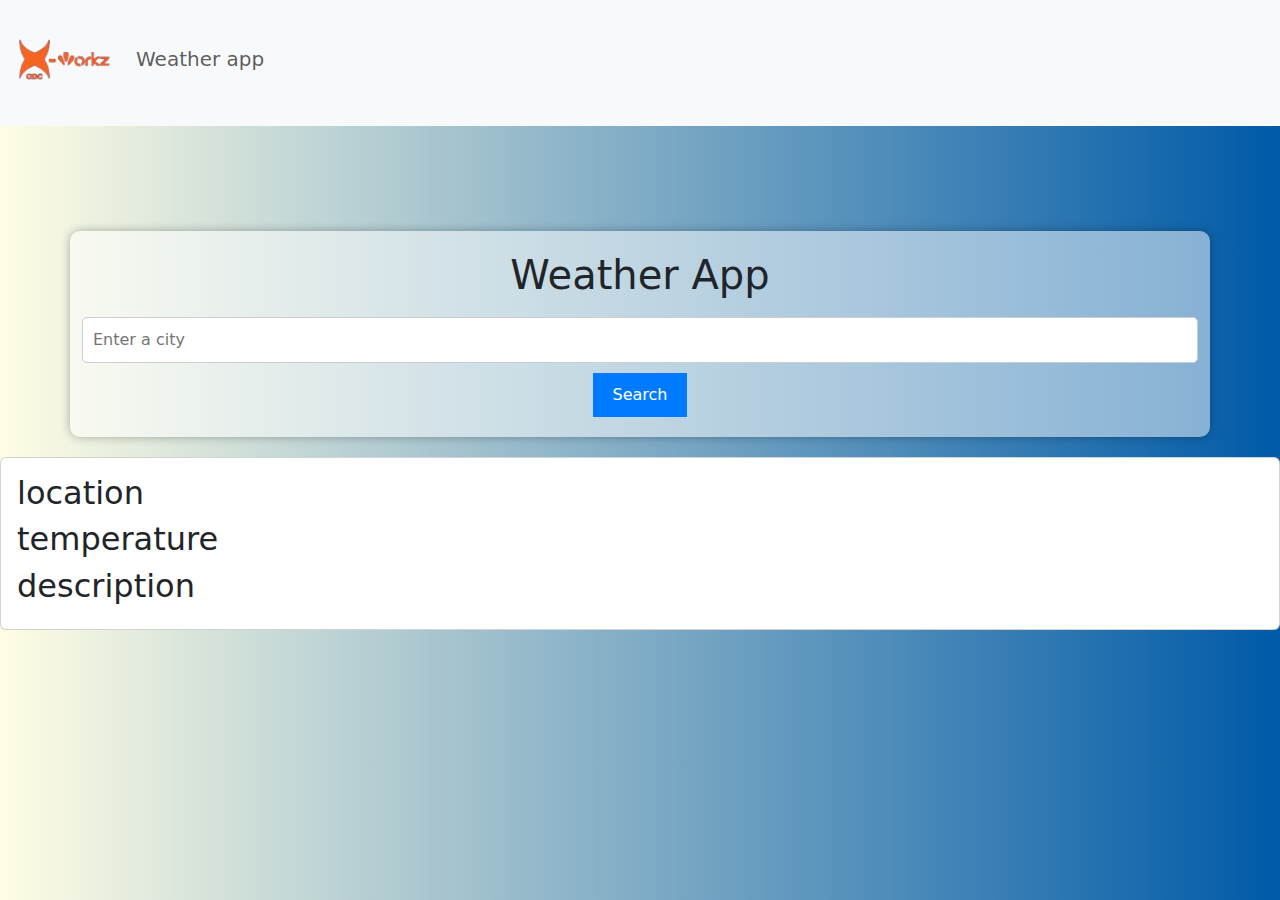
==== commit aaa60888: "updated files" ====
--- a/weather app.html
+++ b/weather app.html
@@ -13,15 +13,34 @@
 </head>
 
 <body>
+    <nav class="navbar navbar-expand-sm bg-light navbar-light">
+        <div class="container-fluid">
+            <a class="navbar-brand" href="index.html">
+                <img src="xworkz-removebg-preview.png" height="100px" width="100px">
+            </a>
+            <ul class="navbar-nav navbar-collapse">
+                <li class="nav-item">
+                    <a class="nav-link" href="weather app.html">
+                        <p class="h5 font-weight-bold">Weather app</p>
+                    </a>
+                </li>
+            </ul>
+        </div>
+    </nav>
 
-    <div class="container">
+    <div class=" container">
         <h1>Weather App</h1>
         <input type="text" id="locationInput" placeholder="Enter a city">
-        <button id="searchButton">Search</button>
-        <div class="weather-info">
-            <h2 id="location"></h2>
-            <p id="temperature"></p>
-            <p id="description"></p>
+        <button id="searchButton" onclick="fetchWeather()">Search</button>
+        <script src="java.js">
+            fetchWeather()
+        </script>
+    </div>
+    <div class="weather-info card">
+        <div class="card-body">
+            <h2 id="location">location</h2>
+            <h2 id="temperature">temperature</h2>
+            <h2 id="description">description</h2>
         </div>
     </div>
     <script src="script.js"></script>
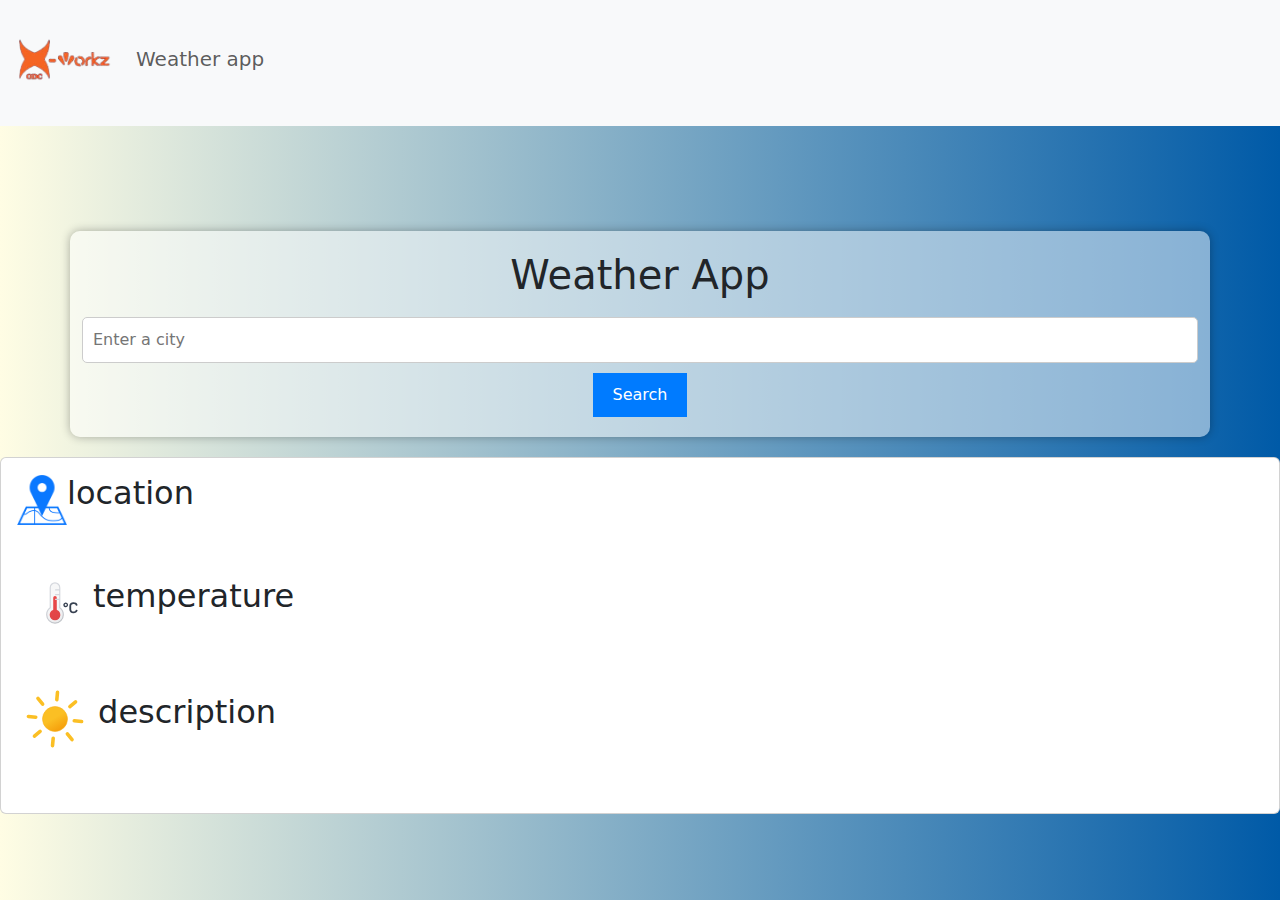
==== commit 4b515cef: "updated files" ====
--- a/weather app.html
+++ b/weather app.html
@@ -9,6 +9,7 @@
     <link rel="stylesheet" href="./css.css">
     <link rel="js" href="./java.js">
     <link rel="stylesheet" href="CSS guide.css">
+    <link rel="icon" href="./xworkz-removebg-preview.png">
 
 </head>
 
@@ -38,9 +39,9 @@
     </div>
     <div class="weather-info card">
         <div class="card-body">
-            <h2 id="location">location</h2>
-            <h2 id="temperature">temperature</h2>
-            <h2 id="description">description</h2>
+            <p> <i><img src="location.png" height="50px" width="50px" alt=""></i><span class="h2" id="location">location</span></p><br>
+            <p> <i><img src="thermometer-celsius.svg" height="76px" width="76px"  alt=""></i><span class="h2" id="temperature">temperature</span></p><br>
+            <p> <i id="icon"><img src="clear-day.svg" height="76px" width="76px" alt=""></i> <span class="h2" id="description">description</span></p><br>
         </div>
     </div>
     <script src="script.js"></script>
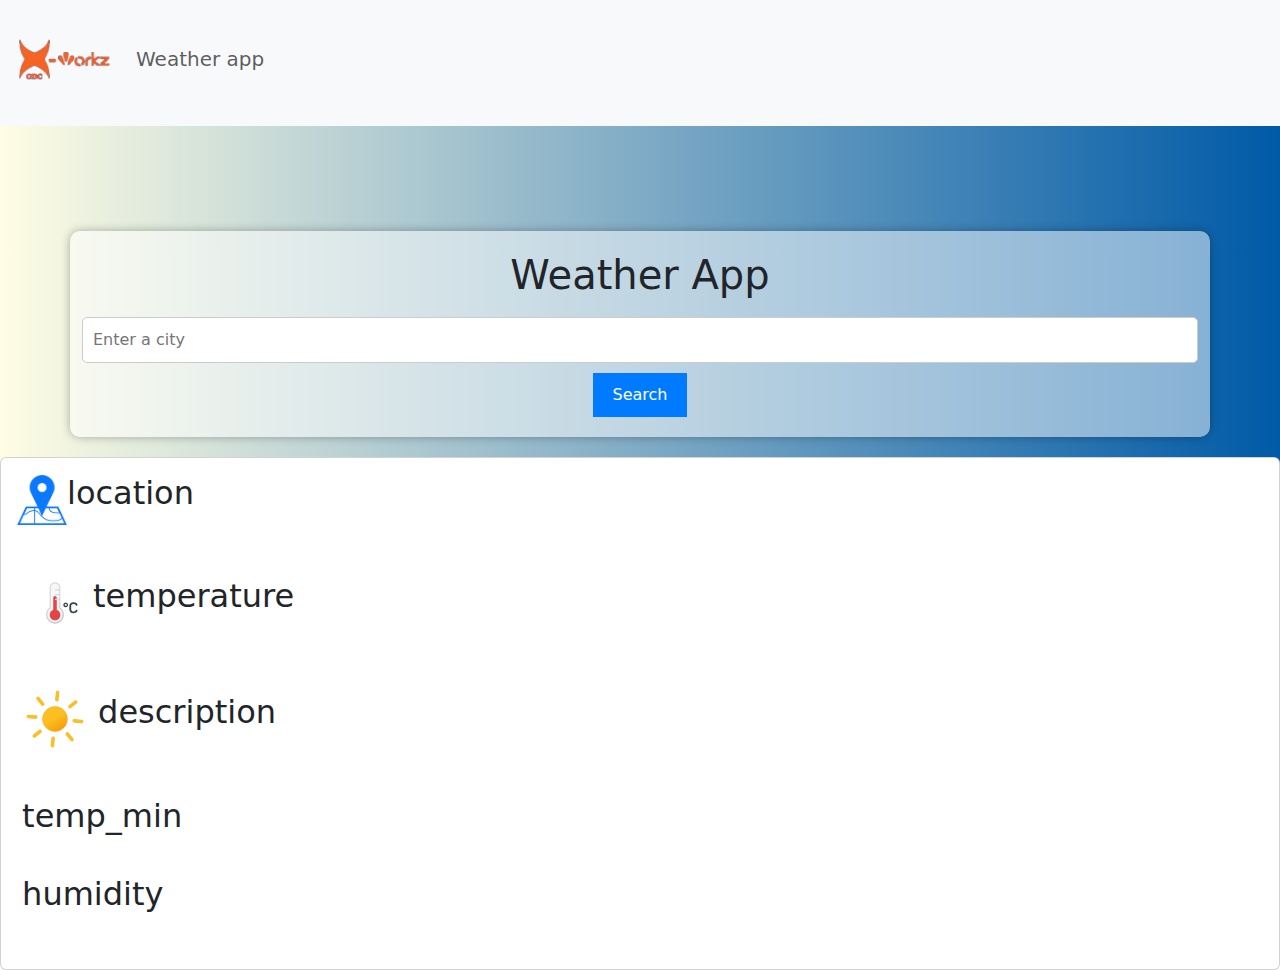
==== commit c0db19a9: "finel update" ====
--- a/weather app.html
+++ b/weather app.html
@@ -1,4 +1,4 @@
-<!DOCTYPE html>
+    <!DOCTYPE html>
 <html lang="en">
 
 
@@ -42,6 +42,8 @@
             <p> <i><img src="location.png" height="50px" width="50px" alt=""></i><span class="h2" id="location">location</span></p><br>
             <p> <i><img src="thermometer-celsius.svg" height="76px" width="76px"  alt=""></i><span class="h2" id="temperature">temperature</span></p><br>
             <p> <i id="icon"><img src="clear-day.svg" height="76px" width="76px" alt=""></i> <span class="h2" id="description">description</span></p><br>
+            <p> <i id="icon"><img src= height="76px" width="76px" alt=""></i> <span class="h2" id="temp_min">temp_min</span></p><br>
+            <p> <i id="icon"><img src= height="76px" width="76px" alt=""></i> <span class="h2" id="humidity">humidity</span></p><br>
         </div>
     </div>
     <script src="script.js"></script>
